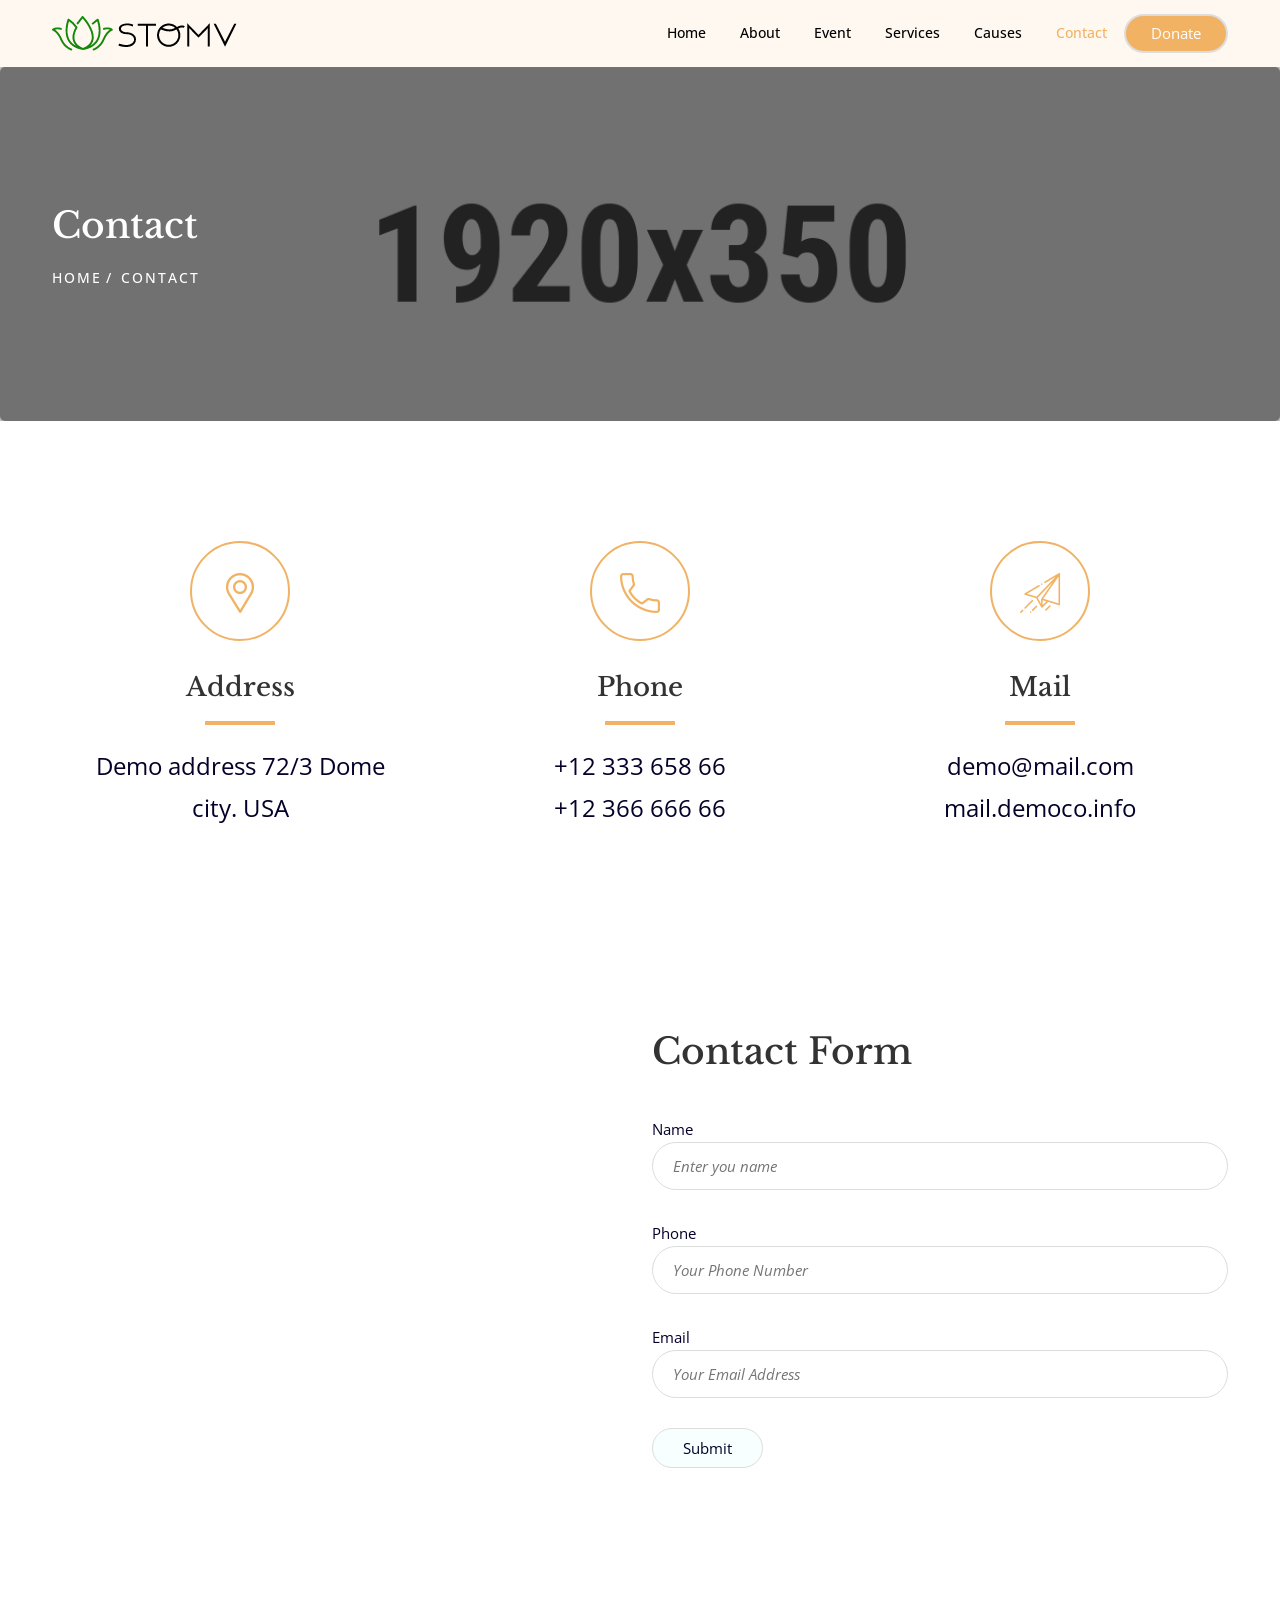
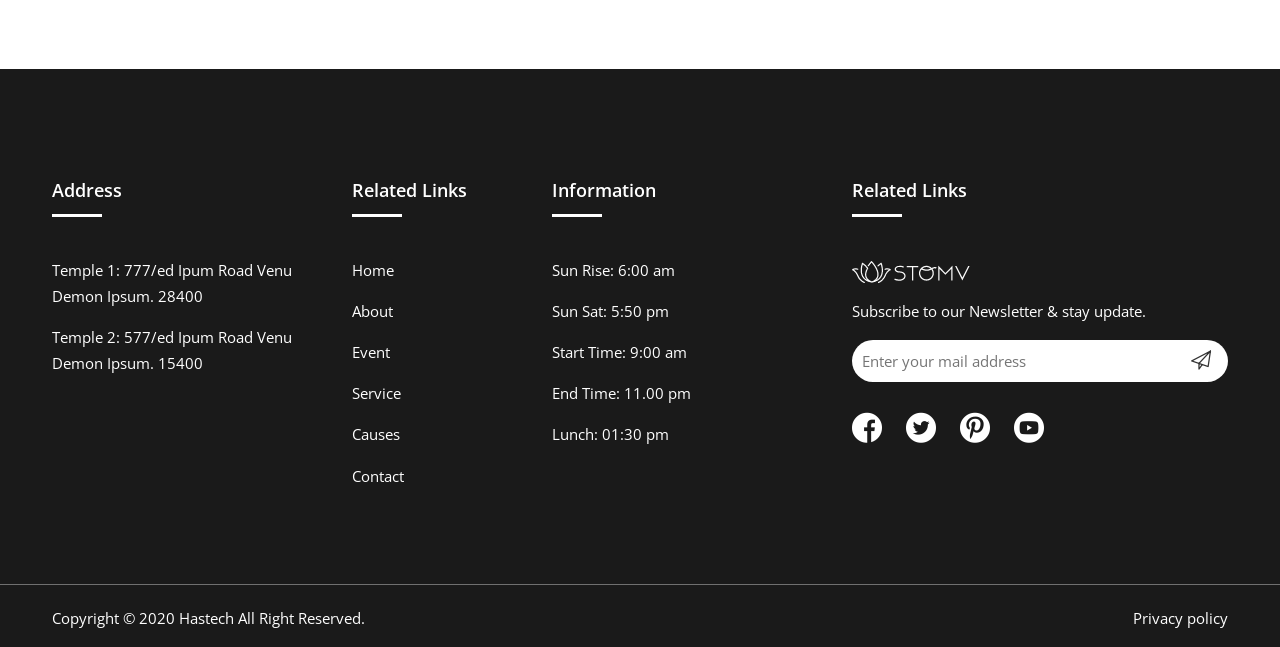
==== stomve/contact-us.html @ 5b5cb49c "Initial Commit" ====
<!DOCTYPE html>
<html class="no-js" lang="zxx">

<head>
    <meta charset="utf-8">
    <meta http-equiv="X-UA-Compatible" content="IE=edge">
    <title>Stomv - Religious Temple HTML Template</title>
    <meta name="description" content="">
    <meta name="viewport" content="width=device-width, initial-scale=1">
    <!-- Favicon -->
    <link rel="icon" href="assets/images/favicon.ico">

    <!-- CSS
    ============================================ -->
    <!-- Vendor & Plugins CSS (Please remove the comment from below vendor.min.css & plugins.min.css for better website load performance and remove css files from avobe) -->

    <link rel="stylesheet" href="assets/css/vendor/vendor.min.css">
    <link rel="stylesheet" href="assets/css/plugins/plugins.min.css">

    <!-- Main Style CSS -->
    <link rel="stylesheet" href="assets/css/style.min.css">

</head>

<body>





    <!--====================  header area ====================-->
    <div class="header-area header-area--default">


        <!-- Header Bottom Wrap Start -->
        <header class="header-area header-sticky">
            <div class="container">
                <div class="row">
                    <div class="col-lg-12 d-flex align-items-center">
                        <div class="header__logo">
                            <div class="logo">
                                <a href="index.html"><img src="assets/images/logo/logo.png" alt=""></a>
                            </div>
                        </div>
                        <div class="header-right">
                            <div class="header__navigation menu-style-three d-none d-lg-block">
                                <nav class="navigation-menu">
                                    <ul>
                                        <li class="has-children has-children--multilevel-submenu active">
                                            <a href="#"><span>Home</span></a>
                                            <ul class="submenu">
                                                <li class="active"><a href="index.html"><span>Home One</span></a></li>
                                                <li><a href="index-2.html"><span>Home Two</span></a></li>
                                                <li><a href="index-3.html"><span>Home Three</span></a></li>
                                                <li><a href="index-4.html"><span>Home Four</span></a></li>
                                            </ul>
                                        </li>
                                        <li class="has-children">
                                            <a href="about-us.html"><span>About</span></a>
                                        </li>
                                        <li class="has-children">
                                            <a href="events.html"><span>Event</span></a>
                                        </li>
                                        <li class="has-children has-children--multilevel-submenu">
                                            <a href="service.html"><span>Services</span></a>
                                            <!-- <ul class="submenu">
                                                <li><a href="it-services.html"><span>IT Services</span></a></li>
                                            </ul> -->
                                        </li>
                                        <li class="has-children has-children--multilevel-submenu">
                                            <a href="donation.html"><span>Causes</span></a>
                                            <ul class="submenu">
                                                <li><a href="causes.html"><span>Causes</span></a></li>
                                                <li><a href="gallery.html"><span>Gallery</span></a></li>
                                                <li><a href="mission-and-vision.html"><span>Mission & Vision</span></a></li>
                                                <li><a href="causes-details.html"><span>Causes Details</span></a></li>
                                                <li><a href="events-details.html"><span>Events Details</span></a></li>
                                            </ul>
                                        </li>
                                        <li class="has-children">
                                            <a href="contact-us.html"><span>Contact</span></a>
                                        </li>

                                    </ul>
                                </nav>

                            </div>

                            <div class="header-btn text-end d-none d-sm-block ml-lg-4">
                                <a class="btn-circle btn-default btn" href="#">Donate</a>
                            </div>

                            <!-- mobile menu -->
                            <div class="mobile-navigation-icon d-block d-lg-none" id="mobile-menu-trigger">
                                <i></i>
                            </div>
                        </div>
                    </div>
                </div>
            </div>
        </header>
        <!-- Header Bottom Wrap End -->

    </div>
    <!--====================  End of header area  ====================-->






    <!-- breadcrumb-area start -->
    <div class="breadcrumb-area--bg-two bg-overlay-black-4">
        <div class="container">
            <div class="row">
                <div class="col-lg-12 position-relative">
                    <h3 class="breadcrumb-title text-white">Contact</h3>
                    <!-- breadcrumb-list start -->
                    <ul class="breadcrumb-list">
                        <li class="breadcrumb-item"><a href="index.html">Home</a></li>
                        <li class="breadcrumb-item active">Contact</li>
                    </ul>
                    <!-- breadcrumb-list end -->
                </div>
            </div>
        </div>
    </div>
    <!-- breadcrumb-area end -->








    <div class="site-wrapper-reveal">

        <div class="contact-page-wrapper section-space--pt_120">
            <div class="container">
                <div class="row">
                    <div class="col-lg-4">
                        <div class="single-contact-info">
                            <div class="contact-icon">
                                <i class="flaticon-placeholder"></i>
                            </div>
                            <div class="contact-info">
                                <h4>Address</h4>
                                <p>Demo address 72/3 Dome <br>
                                city. USA</p>
                            </div>
                        </div>
                    </div>
                    <div class="col-lg-4">
                        <div class="single-contact-info">
                            <div class="contact-icon">
                                <i class="flaticon-call"></i>
                            </div>
                            <div class="contact-info">
                                <h4>Phone</h4>
                                <p><a href="tel:01234567">+12 333 658 66 </a><br>
                                    <a href="tel:01234567">+12 366 666 66</a></p>
                            </div>
                        </div>
                    </div>
                    <div class="col-lg-4">
                        <div class="single-contact-info">
                            <div class="contact-icon">
                                <i class="flaticon-paper-plane-1"></i>
                            </div>
                            <div class="contact-info">
                                <h4>Mail</h4>
                                <p><a href="#">demo@mail.com</a>
                                    <br> <a href="#"> mail.democo.info</a></p>
                            </div>
                        </div>
                    </div>
                </div>
            </div>


            <div class="contact-form-area section-space--ptb_120">
                <div class="container">
                    <div class="row align-items-center">
                        <div class="col-lg-6">
                            <div id="googleMap-1" class="embed-responsive-item googleMap-1">
                                <iframe src="https://www.google.com/maps/embed?pb=!1m18!1m12!1m3!1d3151.838709675939!2d144.95320007668528!3d-37.817246734238516!2m3!1f0!2f0!3f0!3m2!1i1024!2i768!4f13.1!3m3!1m2!1s0x6ad65d4dd5a05d97%3A0x3e64f855a564844d!2s121%20King%20St%2C%20Melbourne%20VIC%203000%2C%20Australia!5e0!3m2!1sen!2sus!4v1670477011653!5m2!1sen!2sus" style="border:0;width:100%;height:100%;" allowfullscreen="" loading="lazy"></iframe>
                            </div>
                        </div>
                        <div class="col-lg-6">
                            <div class="contact-form-wrap ml-lg-5">
                                <h3 class="title mb-40">Contact Form</h3>
                                <form id="contact-form" action="https://hasthemes.com/file/mail.php" method="post">
                                    <div class="contact-form__one">
                                        <div class="contact-input">
                                            <label for="Name">Name</label>
                                            <div class="contact-inner">
                                                <input name="con_name" type="text" placeholder="Enter you name">
                                            </div>
                                        </div>

                                        <div class="contact-input">
                                            <label for="Phone">Phone</label>
                                            <div class="contact-inner">
                                                <input name="con_phone" type="text" placeholder="Your Phone Number">
                                            </div>
                                        </div>

                                        <div class="contact-input">
                                            <label for="Email">Email</label>
                                            <div class="contact-inner">
                                                <input name="con_email" type="email" placeholder="Your Email Address ">
                                            </div>
                                        </div>
                                        <div class="submit-input">
                                            <button class="submit-btn" type="submit">Submit</button>
                                            <p class="form-messege"></p>
                                        </div>
                                    </div>
                                </form>
                            </div>
                        </div>
                    </div>
                </div>
            </div>
        </div>


    </div>



    <!--========== Footer Area Start ==========-->
    <footer class="footer-area bg-footer">
        <div class="footer-top section-space--ptb_80 section-pb text-white">
            <div class="container">
                <div class="row">
                    <div class="col-lg-3 col-md-6">
                        <div class="widget-footer mt-30">
                            <div class="footer-title">
                                <h6>Address</h6>
                            </div>
                            <div class="footer-contents">
                                <ul>
                                    <li><span>Temple 1: </span> 777/ed Ipum Road Venu
                                        Demon Ipsum. 28400</li>
                                    <li><span>Temple 2: </span> 577/ed Ipum Road Venu
                                        Demon Ipsum. 15400</li>
                                </ul>
                            </div>
                        </div>
                    </div>
                    <div class="col-lg-2 col-md-6">
                        <div class="widget-footer mt-30">
                            <div class="footer-title">
                                <h6>Related Links</h6>
                            </div>
                            <div class="footer-contents">
                                <ul>
                                    <li><a href="index.html">Home</a></li>
                                    <li><a href="about-us.html">About</a></li>
                                    <li><a href="events.html">Event</a></li>
                                    <li><a href="service.html">Service</a></li>
                                    <li><a href="causes.html">Causes</a></li>
                                    <li><a href="contact-us.html">Contact</a></li>
                                </ul>
                            </div>
                        </div>
                    </div>
                    <div class="col-lg-3 col-md-6">
                        <div class="widget-footer mt-30">
                            <div class="footer-title">
                                <h6>Information</h6>
                            </div>
                            <div class="footer-contents">
                                <ul>
                                    <li>Sun Rise: 6:00 am</li>
                                    <li>Sun Sat: 5:50 pm</li>
                                    <li>Start Time: 9:00 am</li>
                                    <li>End Time: 11.00 pm</li>
                                    <li>Lunch: 01:30 pm</li>
                                </ul>
                            </div>
                        </div>
                    </div>
                    <div class="col-lg-4 col-md-6">
                        <div class="widget-footer mt-30">
                            <div class="footer-title">
                                <h6>Related Links</h6>
                            </div>
                            <div class="footer-logo mb-15">
                                <a href="index.html"><img src="assets/images/logo/footer-logo.png" alt=""></a>
                            </div>
                            <div class="footer-contents">
                                <p> Subscribe to our Newsletter & stay update. </p>
                                <div class="newsletter-box">
                                    <input type="text" placeholder="Enter your mail address">
                                    <button><i class="flaticon-paper-plane"></i></button>
                                </div>

                                <ul class="footer-social-share mt-20">
                                    <li><a href="#"><i class="flaticon-facebook"></i></a></li>
                                    <li><a href="#"><i class="flaticon-twitter"></i></a></li>
                                    <li><a href="#"><i class="flaticon-pinterest-social-logo"></i></a></li>
                                    <li><a href="#"><i class="flaticon-youtube"></i></a></li>
                                </ul>

                            </div>
                        </div>
                    </div>
                </div>
            </div>
        </div>
        <div class="footer-bottom-area">
            <div class="container">
                <div class="row">
                    <div class="col-lg-12">
                        <div class="copy-right-box">
                            <p class="text-white">Copyright &copy; 2020 Hastech <a href="https://hasthemes.com/" target="_blank">All Right Reserved</a>.</p>
                            <p class=" text-white"><a href="#">Privacy policy</a></p>
                        </div>
                    </div>
                </div>
            </div>
        </div>
    </footer>
    <!--==========// Footer Area End ==========-->





    <!--====================  scroll top ====================-->
    <a href="#" class="scroll-top" id="scroll-top">
        <i class="arrow-top flaticon-up-arrow"></i>
        <i class="arrow-bottom flaticon-up-arrow"></i>
    </a>
    <!--====================  End of scroll top  ====================-->

    <!--====================  mobile menu overlay ====================-->
    <div class="mobile-menu-overlay" id="mobile-menu-overlay">
        <div class="mobile-menu-overlay__inner">
            <div class="mobile-menu-overlay__header">
                <div class="container-fluid">
                    <div class="row align-items-center">
                        <div class="col-md-6 col-8">
                            <!-- logo -->
                            <div class="logo">
                                <a href="index.html">
                                    <img src="assets/images/logo/logo.png" class="img-fluid" alt="">
                                </a>
                            </div>
                        </div>
                        <div class="col-md-6 col-4">
                            <!-- mobile menu content -->
                            <div class="mobile-menu-content text-end">
                                <span class="mobile-navigation-close-icon" id="mobile-menu-close-trigger"></span>
                            </div>
                        </div>
                    </div>
                </div>
            </div>
            <div class="mobile-menu-overlay__body">
                <nav class="offcanvas-navigation">
                    <ul>
                        <li class="has-children">
                            <a href="index.html">Home</a>
                            <ul class="sub-menu">
                                <li><a href="index.html"><span>Home 1</span></a></li>
                                <li><a href="index-2.html"><span>Home 2</span></a></li>
                                <li><a href="index-3.html"><span>Home 3</span></a></li>
                                <li><a href="index-4.html"><span>Home 4</span></a></li>
                            </ul>
                        </li>
                        <li class="has-children">
                            <a href="about-us.html">about</a>
                        </li>
                        <li class="has-children">
                            <a href="events.html">Evnets</a>
                        </li>
                        <li class="has-children">
                            <a href="service.html">Services</a>
                        </li>
                        <li class="has-children">
                            <a href="causes.html">Causes</a>
                        </li>
                        <li class="has-children">
                            <a href="javascript:void(0)">Pages</a>
                            <ul class="sub-menu">
                                <li><a href="gallery.html"><span>Gallery</span></a></li>
                                <li><a href="mission-and-vision.html"><span>Mission & Vision</span></a></li>
                                <li><a href="causes-details.html"><span>Causes Details</span></a></li>
                                <li><a href="events-details.html"><span>Events Details</span></a></li>
                            </ul>
                        </li>
                        <li class="has-children">
                            <a href="contact-us.html">Contact</a>
                        </li>
                    </ul>
                </nav>
            </div>
        </div>
    </div>
    <!--====================  End of mobile menu overlay  ====================-->





    <!-- JS
    ============================================ -->

    <!-- Modernizer JS -->
    <script src="assets/js/vendor/modernizr-2.8.3.min.js"></script>

    <!-- jquery JS -->
    <script src="assets/js/vendor/jquery-3.5.1.min.js"></script>
    <script src="assets/js/vendor/jquery-migrate-3.3.0.min.js"></script>

    <!-- Bootstrap JS -->
    <script src="assets/js/vendor/bootstrap.min.js"></script>


    <!-- Plugins JS (Please remove the comment from below plugins.min.js for better website load performance and remove plugin js files from avobe) -->


    <script src="assets/js/plugins/plugins.min.js"></script>


    <!-- Main JS -->
    <script src="assets/js/main.js"></script>

</body>

</html>
---- stomve/assets/css/style.min.css ----
@import"https://fonts.googleapis.com/css?family=Libre+Baskerville:400,700|Open+Sans:300,400,600,700,800|Playfair+Display:400,500,600,700,800,900&display=swap";*,*::after,*::before{-webkit-box-sizing:border-box;box-sizing:border-box}html,body{height:100%}body{line-height:1.74;font-size:15px;font-style:normal;font-weight:400;visibility:visible;font-family:"Open Sans",sans-serif;color:#04002a;position:relative;background-color:#fff}.no-overflow{overflow:hidden}h1,h2,h3,h4,h5,h6{color:#333;margin-top:0;margin-bottom:0;line-height:1.3;font-family:"Libre Baskerville",serif}h1{font-size:60px}@media only screen and (min-width: 992px)and (max-width: 1199px){h1{font-size:46px}}@media only screen and (min-width: 768px)and (max-width: 991px){h1{font-size:40px}}@media only screen and (max-width: 767px){h1{font-size:34px}}h2{font-size:45px}@media only screen and (min-width: 992px)and (max-width: 1199px){h2{font-size:36px}}@media only screen and (min-width: 768px)and (max-width: 991px){h2{font-size:36px}}@media only screen and (max-width: 767px){h2{font-size:30px}}h3{font-size:36px}@media only screen and (min-width: 992px)and (max-width: 1199px){h3{font-size:30px}}@media only screen and (min-width: 768px)and (max-width: 991px){h3{font-size:28px}}@media only screen and (max-width: 767px){h3{font-size:25px}}h4{font-size:26px}@media only screen and (min-width: 992px)and (max-width: 1199px){h4{font-size:24px}}@media only screen and (min-width: 768px)and (max-width: 991px){h4{font-size:22px}}@media only screen and (max-width: 767px){h4{font-size:22px}}h5{font-size:22px}@media only screen and (max-width: 767px){h5{font-size:20px}}h6{font-size:18px}p:last-child{margin-bottom:0}a,button{color:inherit;display:inline-block;line-height:inherit;text-decoration:none;cursor:pointer}a,button,img,input,span{-webkit-transition:all .4s cubic-bezier(0.645, 0.045, 0.355, 1);-o-transition:all .4s cubic-bezier(0.645, 0.045, 0.355, 1);transition:all .4s cubic-bezier(0.645, 0.045, 0.355, 1)}*:focus{outline:none !important}a:focus{color:inherit;outline:none;text-decoration:none}.btn.focus,.btn:focus{outline:none;-webkit-box-shadow:none;box-shadow:none}a:hover{text-decoration:none;color:#f2b263}button,input[type=submit]{cursor:pointer}ul{list-style:outside none none;margin:0;padding:0}.mark,mark{padding:0 0;background-color:rgba(0,0,0,0)}.font-weight--bold{font-weight:800}.font-weight--reguler{font-weight:500}.font-weight--normal{font-weight:400}.font-weight--light{font-weight:300}.text-color-primary{color:#f2b263}.text-color-secondary{color:#d2a98e}.text-black{color:#333 !important}.bg-white{background:#fff}.bg-gray{background:#f8f8f8}.bg-gray-2{background:#f6fafe}.bg-gray-3{background:#f6f2ed}.bg-theme-default{background:#f2b263}.theme-bg-secondary{background:#d2a98e}.sub-heading{color:#6d70a6}.black-bg{background:#000}.border-radius-5{border-radius:5px}.text-green{color:#d2a98e}.bg-gradient{background:-webkit-linear-gradient(top, #FFF 0, #F5F5F5 100%)}.text-black{color:#333}.box-shadow-top{-webkit-box-shadow:0 10px 15px rgba(0,0,0,.05);box-shadow:0 10px 15px rgba(0,0,0,.05)}.border{border:1px solid #ededed !important}.border-top{border-top:1px solid #ededed !important}.border-right{border-right:1px solid #ededed !important}.border-bottom{border-bottom:1px solid #ededed !important}.border-left{border-left:1px solid #ededed !important}.border-top-dash{border-top:1px dashed #ddd !important}.border-bottom-dash{border-bottom:1px dashed #ddd !important}.border-top-thick{border-top:2px solid #ededed !important}.border-bottom-thick{border-bottom:2px solid #ededed !important}.border-top-drak{border-top:1px solid rgba(255,255,255,.2) !important}.border-bottom-drak{border-bottom:1px solid rgba(255,255,255,.2) !important}select{padding:3px 20px;height:56px;max-width:100%;width:100%;outline:none;border:1px solid #f8f8f8;border-radius:5px;background:#f8f8f8 url("../images/icons/selector-icon.png") no-repeat center right 20px;background-color:#f8f8f8;-moz-appearance:none;-webkit-appearance:none}select:focus{background:#f8f8f8 url("../images/icons/selector-icon.png") no-repeat center right 20px !important}.fixed-bg{background-size:cover;background-repeat:no-repeat;background-attachment:fixed}.section-title mark{color:#38cb89;padding:0em;background-color:rgba(0,0,0,0)}.section-sub-title{color:#ababab;font-size:14px;letter-spacing:3px;text-transform:uppercase;line-height:1.43;margin-top:-5px}.section-under-heading{font-size:18px;font-weight:500;line-height:1.4;color:#333}.section-under-heading a{color:#f2b263;border-bottom:1px solid #ccc;position:relative}.section-under-heading a::before{content:"";width:0;height:1px;bottom:-1px;position:absolute;left:auto;right:0;z-index:1;-webkit-transition:width .6s cubic-bezier(0.25, 0.8, 0.25, 1) 0s;-o-transition:width .6s cubic-bezier(0.25, 0.8, 0.25, 1) 0s;transition:width .6s cubic-bezier(0.25, 0.8, 0.25, 1) 0s;background:currentColor}.section-under-heading a:hover::before{width:100%;left:0;right:auto}.img-width{width:100%}.title-dec-text{text-align:center;max-width:760px;margin:auto}::-moz-selection{color:#fff;background-color:#f2b263}::selection{color:#fff;background-color:#f2b263}form input:focus::-webkit-input-placeholder{color:rgba(0,0,0,0)}form input:focus::-moz-placeholder{color:rgba(0,0,0,0)}form input:focus:-ms-input-placeholder{color:rgba(0,0,0,0)}form input::-webkit-input-placeholder,form textarea::-webkit-input-placeholder{-webkit-transition:all .4s cubic-bezier(0.645, 0.045, 0.355, 1);transition:all .4s cubic-bezier(0.645, 0.045, 0.355, 1)}form input::-moz-placeholder,form textarea::-moz-placeholder{-moz-transition:all .4s cubic-bezier(0.645, 0.045, 0.355, 1);transition:all .4s cubic-bezier(0.645, 0.045, 0.355, 1)}form input:-ms-input-placeholder,form textarea:-ms-input-placeholder{-ms-transition:all .4s cubic-bezier(0.645, 0.045, 0.355, 1);transition:all .4s cubic-bezier(0.645, 0.045, 0.355, 1)}form input::-ms-input-placeholder,form textarea::-ms-input-placeholder{-ms-transition:all .4s cubic-bezier(0.645, 0.045, 0.355, 1);transition:all .4s cubic-bezier(0.645, 0.045, 0.355, 1)}form input::-webkit-input-placeholder, form textarea::-webkit-input-placeholder{-webkit-transition:all .4s cubic-bezier(0.645, 0.045, 0.355, 1);-o-transition:all .4s cubic-bezier(0.645, 0.045, 0.355, 1);transition:all .4s cubic-bezier(0.645, 0.045, 0.355, 1)}form input::-moz-placeholder, form textarea::-moz-placeholder{-webkit-transition:all .4s cubic-bezier(0.645, 0.045, 0.355, 1);-o-transition:all .4s cubic-bezier(0.645, 0.045, 0.355, 1);-moz-transition:all .4s cubic-bezier(0.645, 0.045, 0.355, 1);transition:all .4s cubic-bezier(0.645, 0.045, 0.355, 1)}form input:-ms-input-placeholder, form textarea:-ms-input-placeholder{-webkit-transition:all .4s cubic-bezier(0.645, 0.045, 0.355, 1);-o-transition:all .4s cubic-bezier(0.645, 0.045, 0.355, 1);-ms-transition:all .4s cubic-bezier(0.645, 0.045, 0.355, 1);transition:all .4s cubic-bezier(0.645, 0.045, 0.355, 1)}form input::-ms-input-placeholder, form textarea::-ms-input-placeholder{-webkit-transition:all .4s cubic-bezier(0.645, 0.045, 0.355, 1);-o-transition:all .4s cubic-bezier(0.645, 0.045, 0.355, 1);-ms-transition:all .4s cubic-bezier(0.645, 0.045, 0.355, 1);transition:all .4s cubic-bezier(0.645, 0.045, 0.355, 1)}form input::placeholder,form textarea::placeholder{-webkit-transition:all .4s cubic-bezier(0.645, 0.045, 0.355, 1);-o-transition:all .4s cubic-bezier(0.645, 0.045, 0.355, 1);transition:all .4s cubic-bezier(0.645, 0.045, 0.355, 1)}input[type=text]:focus,input[type=email]:focus,input[type=url]:focus,input[type=password]:focus,input[type=search]:focus,input[type=number]:focus,input[type=tel]:focus,input[type=range]:focus,input[type=date]:focus,input[type=month]:focus,input[type=week]:focus,input[type=time]:focus,input[type=datetime]:focus,input[type=datetime-local]:focus,input[type=color]:focus,textarea:focus,select:focus,select:focus,textarea:focus{color:#f2b263;border-color:#f2b263}input[type=checkbox]{position:relative;background:0 0;border-width:0;-webkit-box-shadow:none;box-shadow:none;margin:0 10px 0 3px;cursor:pointer}.swiper-pagination{position:static;display:block;line-height:1}.swiper-pagination--vertical{position:absolute;top:50%;-webkit-transform:translateY(-50%);-ms-transform:translateY(-50%);transform:translateY(-50%);right:50px;bottom:auto;left:auto}.swiper-pagination--vertical .swiper-pagination-bullet{display:block;margin-bottom:10px;line-height:1;margin-right:0}.swiper-pagination--vertical .swiper-pagination-bullet:last-child{margin-bottom:0}.swiper-pagination .swiper-pagination-bullet{width:10px;height:10px;border:0;border-radius:0;background:rgba(0,0,0,0);opacity:1;position:relative;outline:none;margin-right:20px}.swiper-pagination .swiper-pagination-bullet:last-child{margin-right:0}.swiper-pagination .swiper-pagination-bullet:before{content:"";position:absolute;top:50%;left:50%;-webkit-transform:translate(-50%, -50%);-ms-transform:translate(-50%, -50%);transform:translate(-50%, -50%);border-radius:100%;width:8px;height:8px;background:#d8d8d8;z-index:1;-webkit-transition:all .4s cubic-bezier(0.645, 0.045, 0.355, 1);-o-transition:all .4s cubic-bezier(0.645, 0.045, 0.355, 1);transition:all .4s cubic-bezier(0.645, 0.045, 0.355, 1)}.swiper-pagination .swiper-pagination-bullet:hover:before{width:12px;height:12px;opacity:1;background:#f2b263}.swiper-pagination .swiper-pagination-bullet-active:before{width:12px;height:12px;opacity:1;background:#f2b263}.site-wrapper-reveal{background-color:#fff}.swiper-pagination.swiper-pagination-white .swiper-pagination-bullet{margin:8px}.swiper-pagination.swiper-pagination-white .swiper-pagination-bullet:hover:before{width:12px;height:12px;opacity:1;background:#fff}.swiper-pagination.swiper-pagination-white .swiper-pagination-bullet-active::before{opacity:1;background:#fff;width:16px;height:16px;-webkit-box-shadow:0 0 9px #ededed;box-shadow:0 0 9px #ededed}.swiper-nav-button{-webkit-transition:all .3s cubic-bezier(0.645, 0.045, 0.355, 1),visibility .1s linear 2s,opacity .1s linear 2s;-o-transition:all .3s cubic-bezier(0.645, 0.045, 0.355, 1),visibility .1s linear 2s,opacity .1s linear 2s;transition:all .3s cubic-bezier(0.645, 0.045, 0.355, 1),visibility .1s linear 2s,opacity .1s linear 2s;background-image:none;text-align:center;-webkit-user-select:none;-moz-user-select:none;-ms-user-select:none;user-select:none;outline:none;width:48px;height:48px;font-size:24px;color:#6d70a6;border:0;border-radius:50%;-webkit-box-shadow:0 0 5px rgba(0,0,0,.01);box-shadow:0 0 5px rgba(0,0,0,.01);opacity:0;visibility:hidden;-webkit-transform:translate(0, -50%);-ms-transform:translate(0, -50%);transform:translate(0, -50%);margin:0;top:50%}.swiper-nav-button::before{content:"";position:absolute;top:0;left:0;bottom:0;right:0;border-radius:inherit;color:#fff;background:#fff}.swiper-nav-button:hover{color:#fff}.swiper-nav-button:hover::before{color:#fff;background:#f2b263}.swiper-container{-webkit-transition:all .3s cubic-bezier(0.645, 0.045, 0.355, 1);-o-transition:all .3s cubic-bezier(0.645, 0.045, 0.355, 1);transition:all .3s cubic-bezier(0.645, 0.045, 0.355, 1)}.swiper-container:hover .swiper-nav-button{opacity:1;visibility:visible}.swiper-nav-button i{position:absolute;top:50%;left:50%;-webkit-transform:translate(-50%, -50%);-ms-transform:translate(-50%, -50%);transform:translate(-50%, -50%)}.swiper-nav-button i::before{-moz-osx-font-smoothing:grayscale;-webkit-font-smoothing:antialiased;display:inline-block;font-style:normal;font-variant:normal;text-rendering:auto;line-height:1;font-weight:300;content:""}.swiper-nav-prev i::before{content:""}.swiper-button-next i::before{content:""}.swiper-wrapper{-webkit-transition-timing-function:linear !important;-o-transition-timing-function:linear !important;transition-timing-function:linear !important}.single-element-wrap ul li{margin-bottom:15px}.single-element-wrap ul li:last-child{margin-bottom:0}.breadcrumb-area{background-repeat:no-repeat;background-position:center center;border-bottom-width:0px;padding-top:136px;padding-bottom:131px;background-size:cover;background-image:url(../images/bg/breadcrumb-01.png)}@media only screen and (max-width: 767px),only screen and (min-width: 768px)and (max-width: 991px),only screen and (min-width: 992px)and (max-width: 1199px){.breadcrumb-area{padding-top:80px;padding-bottom:80px}}.breadcrumb-area--bg-two{background-image:url(../images/bg/breadcrumb-03.png)}.bg-overlay-black-4{position:relative}.bg-overlay-black-4::before{position:absolute;left:0;top:0;height:100%;width:100%;background:rgba(0,0,0,.4);content:"";border-radius:5px}.breadcrumb-item+.breadcrumb-item::before{display:inline-block;padding-right:.5rem;color:#fff;content:"/"}.breadcrumb-list{margin-top:15px}.breadcrumb-list li{display:inline-block;font-size:14px;font-weight:500;letter-spacing:2px;line-height:1.58;text-transform:uppercase;color:#fff}.breadcrumb-list li a{position:relative}.breadcrumb-list li a::after{content:"";width:0;height:1px;bottom:0;position:absolute;left:auto;right:0;z-index:-1;-webkit-transition:width .6s cubic-bezier(0.25, 0.8, 0.25, 1) 0s;-o-transition:width .6s cubic-bezier(0.25, 0.8, 0.25, 1) 0s;transition:width .6s cubic-bezier(0.25, 0.8, 0.25, 1) 0s;background:currentColor}.breadcrumb-list li a:hover::after{width:100%;left:0;right:auto;z-index:0}.breadcrumb-list li.active{color:#fff}.breadcrumb-area--bg-two{background-repeat:no-repeat;background-position:center center;border-bottom-width:0px;padding-top:136px;padding-bottom:131px;background-size:cover}@media only screen and (max-width: 767px),only screen and (min-width: 768px)and (max-width: 991px),only screen and (min-width: 992px)and (max-width: 1199px){.breadcrumb-area--bg-two{padding-top:80px;padding-bottom:80px;background-image:url(../images/bg/breadcrumb-03.png)}}.breadcrumb-area-mission{background-repeat:no-repeat;background-position:center center;border-bottom-width:0px;padding-top:450px;padding-bottom:60px;background-size:cover;background-image:url(../images/bg/breadcrumb-02.png)}@media only screen and (max-width: 767px),only screen and (min-width: 768px)and (max-width: 991px),only screen and (min-width: 992px)and (max-width: 1199px){.breadcrumb-area-mission{padding-top:80px;padding-bottom:80px}}.page-pagination li{display:inline-block}.page-pagination li a{font-weight:500;padding:0 10px;display:block;text-align:center;line-height:41px;min-width:41px;height:41px;text-transform:uppercase;color:#ababab;letter-spacing:2px;border-radius:5px}.page-pagination li a.current{background:#f6f5f9;color:#f2b263}.page-pagination li a:hover{color:#f2b263}.preloader-active{position:fixed;top:0;left:0;overflow:hidden;height:100vh;width:100vw;z-index:99999}.preloader-active .preloader-area-wrap{background-color:#fff;position:absolute;left:0;display:block;top:0;height:100%;width:100%;z-index:999999}.preloader-active .preloader-area-wrap .spinner div{background-color:#f2b263;border-radius:50%;width:20px;height:20px;margin-right:15px;-webkit-animation:sk-bouncedelay 1.4s infinite ease-in-out both;animation:sk-bouncedelay 1.4s infinite ease-in-out both}.preloader-active .preloader-area-wrap .spinner div.bounce1{-webkit-animation-delay:-0.32s;animation-delay:-0.32s}.preloader-active .preloader-area-wrap .spinner div.bounce2{-webkit-animation-delay:-0.16s;animation-delay:-0.16s}@-webkit-keyframes sk-bouncedelay{0%,80%,100%{-webkit-transform:scale(0);transform:scale(0)}40%{-webkit-transform:scale(1);transform:scale(1)}}@keyframes sk-bouncedelay{0%,80%,100%{-webkit-transform:scale(0);transform:scale(0)}40%{-webkit-transform:scale(1);transform:scale(1)}}.preloader-area-wrap{display:none}.open_tm_preloader{position:fixed;background-color:rgba(0,0,0,0);z-index:9999;height:100%;width:100%;-webkit-transition:.2s all ease;-o-transition:.2s all ease;transition:.2s all ease;-webkit-transition-delay:.5s;-o-transition-delay:.5s;transition-delay:.5s}.open_tm_preloader.loaded{opacity:0;visibility:hidden}.open_tm_preloader.loaded:before,.open_tm_preloader.loaded:after{width:0%}.open_tm_preloader:before,.open_tm_preloader:after{content:"";position:absolute;height:100%;width:50%;background-color:#fff;-webkit-transition:all .5s ease-in-out;-o-transition:all .5s ease-in-out;transition:all .5s ease-in-out}.open_tm_preloader:before{top:0;left:0}.open_tm_preloader:after{bottom:0;right:0}.scroll-top{position:fixed;right:30px;bottom:-60px;z-index:999;-webkit-box-shadow:0 30px 50px rgba(0,0,0,.03);box-shadow:0 30px 50px rgba(0,0,0,.03);display:block;padding:0;width:60px;height:60px;border-radius:50%;text-align:center;font-size:25px;line-height:60px;cursor:pointer;opacity:0;visibility:hidden;background-color:#f2b263;background-size:200% auto;background-position:left center;color:#fff;-webkit-transition:all .5s cubic-bezier(0.645, 0.045, 0.355, 1);-o-transition:all .5s cubic-bezier(0.645, 0.045, 0.355, 1);transition:all .5s cubic-bezier(0.645, 0.045, 0.355, 1);overflow:hidden}@media only screen and (max-width: 479px){.scroll-top{width:50px;height:50px;line-height:50px;font-size:20px}}.scroll-top.show{visibility:visible;opacity:1;bottom:60px}.scroll-top i{position:absolute;top:50%;left:50%;color:#fff;-webkit-transition:all .4s cubic-bezier(0.645, 0.045, 0.355, 1);-o-transition:all .4s cubic-bezier(0.645, 0.045, 0.355, 1);transition:all .4s cubic-bezier(0.645, 0.045, 0.355, 1)}.scroll-top .arrow-top{-webkit-transform:translate(-50%, -50%);-ms-transform:translate(-50%, -50%);transform:translate(-50%, -50%)}.scroll-top .arrow-bottom{-webkit-transform:translate(-50%, 80px);-ms-transform:translate(-50%, 80px);transform:translate(-50%, 80px)}.scroll-top:hover{background-position:right center}.scroll-top:hover .arrow-top{-webkit-transform:translate(-50%, -80px);-ms-transform:translate(-50%, -80px);transform:translate(-50%, -80px)}.scroll-top:hover .arrow-bottom{-webkit-transform:translate(-50%, -50%);-ms-transform:translate(-50%, -50%);transform:translate(-50%, -50%)}.section-title{margin-bottom:30px;padding-bottom:20px;position:relative;display:inline-block}.section-title::after{position:absolute;bottom:0;content:"";height:4px;width:75px;background:#54b5bf}.section-title.center-style::after{left:50%;-webkit-transform:translateX(-50%);-ms-transform:translateX(-50%);transform:translateX(-50%)}.section-title.left-style::after{left:0%;-webkit-transform:translateX(0%);-ms-transform:translateX(0%);transform:translateX(0%)}.section-title-muslim{margin-bottom:30px;position:relative}.section-title-muslim::after{content:url("../images/icons/muslim-title.png")}.section-title--two{margin-bottom:30px;padding-bottom:20px;position:relative;display:inline-block}.section-title--two::after{position:absolute;bottom:0;content:"";height:4px;width:75px;background:#e5e5e5}.section-title--two.center-style::after{left:50%;-webkit-transform:translateX(-50%);-ms-transform:translateX(-50%);transform:translateX(-50%)}.section-title--two.left-style::after{left:0%;-webkit-transform:translateX(0%);-ms-transform:translateX(0%);transform:translateX(0%)}.section-space--ptb_120{padding-top:120px;padding-bottom:120px}@media only screen and (min-width: 768px)and (max-width: 991px){.section-space--ptb_120{padding-top:80px;padding-bottom:80px}}@media only screen and (max-width: 767px){.section-space--ptb_120{padding-top:60px;padding-bottom:60px}}.section-space--pt_120{padding-top:120px}@media only screen and (min-width: 768px)and (max-width: 991px){.section-space--pt_120{padding-top:80px}}@media only screen and (max-width: 767px){.section-space--pt_120{padding-top:60px}}.section-space--pb_120{padding-bottom:120px}@media only screen and (min-width: 768px)and (max-width: 991px){.section-space--pb_120{padding-bottom:80px}}@media only screen and (max-width: 767px){.section-space--pb_120{padding-bottom:60px}}.section-space--ptb_100{padding-top:100px;padding-bottom:100px}@media only screen and (min-width: 768px)and (max-width: 991px){.section-space--ptb_100{padding-top:80px;padding-bottom:80px}}@media only screen and (max-width: 767px){.section-space--ptb_100{padding-top:60px;padding-bottom:60px}}.section-space--pt_100{padding-top:100px}@media only screen and (min-width: 768px)and (max-width: 991px){.section-space--pt_100{padding-top:80px}}@media only screen and (max-width: 767px){.section-space--pt_100{padding-top:60px}}.section-space--pb_100{padding-bottom:100px}@media only screen and (min-width: 768px)and (max-width: 991px){.section-space--pb_100{padding-bottom:80px}}@media only screen and (max-width: 767px){.section-space--pb_100{padding-bottom:60px}}.section-space--ptb_90{padding-top:90px;padding-bottom:90px}@media only screen and (min-width: 768px)and (max-width: 991px){.section-space--ptb_90{padding-top:60px;padding-bottom:60px}}@media only screen and (max-width: 767px){.section-space--ptb_90{padding-top:40px;padding-bottom:40px}}.section-space--pt_90{padding-top:90px}@media only screen and (min-width: 768px)and (max-width: 991px){.section-space--pt_90{padding-top:60px}}@media only screen and (max-width: 767px){.section-space--pt_90{padding-top:40px}}.section-space--pb_90{padding-bottom:90px}@media only screen and (min-width: 768px)and (max-width: 991px){.section-space--pb_90{padding-bottom:60px}}@media only screen and (max-width: 767px){.section-space--pb_90{padding-bottom:40px}}.section-space--ptb_80{padding-top:80px;padding-bottom:80px}@media only screen and (min-width: 768px)and (max-width: 991px){.section-space--ptb_80{padding-top:60px;padding-bottom:60px}}@media only screen and (max-width: 767px){.section-space--ptb_80{padding-top:40px;padding-bottom:40px}}.section-space--pt_80{padding-top:80px}@media only screen and (min-width: 768px)and (max-width: 991px){.section-space--pt_80{padding-top:60px}}@media only screen and (max-width: 767px){.section-space--pt_80{padding-top:40px}}.section-space--pb_80{padding-bottom:90px}@media only screen and (min-width: 768px)and (max-width: 991px){.section-space--pb_80{padding-bottom:60px}}@media only screen and (max-width: 767px){.section-space--pb_80{padding-bottom:40px}}.section-space--ptb_70{padding-top:70px;padding-bottom:70px}@media only screen and (min-width: 768px)and (max-width: 991px){.section-space--ptb_70{padding-top:40px;padding-bottom:40px}}@media only screen and (max-width: 767px){.section-space--ptb_70{padding-top:30px;padding-bottom:30px}}.section-space--pt_70{padding-top:70px}@media only screen and (min-width: 768px)and (max-width: 991px){.section-space--pt_70{padding-top:40px}}@media only screen and (max-width: 767px){.section-space--pt_70{padding-top:30px}}.section-space--pb_70{padding-bottom:70px}@media only screen and (min-width: 768px)and (max-width: 991px){.section-space--pb_70{padding-bottom:40px}}@media only screen and (max-width: 767px){.section-space--pb_70{padding-bottom:30px}}.section-space--ptb_60{padding-top:60px;padding-bottom:60px}@media only screen and (min-width: 768px)and (max-width: 991px){.section-space--ptb_60{padding-top:60px;padding-bottom:60px}}@media only screen and (max-width: 767px){.section-space--ptb_60{padding-top:60px;padding-bottom:60px}}.section-space--pt_60{padding-top:60px}@media only screen and (min-width: 768px)and (max-width: 991px){.section-space--pt_60{padding-top:60px}}@media only screen and (max-width: 767px){.section-space--pt_60{padding-top:60px}}.section-space--pb_60{padding-bottom:60px}@media only screen and (min-width: 768px)and (max-width: 991px){.section-space--pb_60{padding-bottom:60px}}@media only screen and (max-width: 767px){.section-space--pb_60{padding-bottom:60px}}.section-space--pt_40{padding-top:40px}@media only screen and (min-width: 768px)and (max-width: 991px){.section-space--pt_40{padding-top:30px}}@media only screen and (max-width: 767px){.section-space--pt_40{padding-top:30px}}.section-space--pb_40{padding-bottom:40px}@media only screen and (min-width: 768px)and (max-width: 991px){.section-space--pb_40{padding-bottom:30px}}@media only screen and (max-width: 767px){.section-space--pb_40{padding-bottom:30px}}.section-space--ptb_30{padding-top:30px;padding-bottom:30px}.section-space--pt_30{padding-top:30px}.section-space--pb_30{padding-bottom:30px}.section-space--mt_15{margin-top:15px}.section-space--mt_20{margin-top:20px}.section-space--mt_30{margin-top:30px}.section-space--mt_40{margin-top:40px}.section-space--mt_50{margin-top:50px}@media only screen and (min-width: 768px)and (max-width: 991px){.section-space--mt_50{margin-top:40px}}@media only screen and (max-width: 767px){.section-space--mt_50{margin-top:30px}}.section-space--mt_60{margin-top:60px}@media only screen and (min-width: 768px)and (max-width: 991px){.section-space--mt_60{margin-top:50px}}@media only screen and (max-width: 767px){.section-space--mt_60{margin-top:30px}}.section-space--mt_70{margin-top:70px}@media only screen and (min-width: 768px)and (max-width: 991px){.section-space--mt_70{margin-top:50px}}@media only screen and (max-width: 767px){.section-space--mt_70{margin-top:30px}}.section-space--mt_80{margin-top:80px}@media only screen and (min-width: 768px)and (max-width: 991px){.section-space--mt_80{margin-top:50px}}@media only screen and (max-width: 767px){.section-space--mt_80{margin-top:30px}}.section-space--mt_100{margin-top:100px}@media only screen and (min-width: 768px)and (max-width: 991px){.section-space--mt_100{margin-top:80px}}@media only screen and (max-width: 767px){.section-space--mt_100{margin-top:60px}}.section-space--mt_120{margin-top:120px}@media only screen and (min-width: 768px)and (max-width: 991px){.section-space--mt_120{margin-top:80px}}@media only screen and (max-width: 767px){.section-space--mt_120{margin-top:60px}}.section-space--mb_15{margin-bottom:15px}.section-space--mb_20{margin-bottom:20px}.section-space--mb_30{margin-bottom:30px}.section-space--mb_40{margin-bottom:40px}@media only screen and (max-width: 767px){.section-space--mb_40{margin-bottom:30px}}.section-space--mb_50{margin-bottom:50px}@media only screen and (min-width: 768px)and (max-width: 991px){.section-space--mb_50{margin-bottom:40px}}@media only screen and (max-width: 767px){.section-space--mb_50{margin-bottom:30px}}.section-space--mb_60{margin-bottom:60px}@media only screen and (min-width: 768px)and (max-width: 991px){.section-space--mb_60{margin-bottom:50px}}@media only screen and (max-width: 767px){.section-space--mb_60{margin-bottom:30px}}.section-space--mb_100{margin-bottom:100px}@media only screen and (min-width: 768px)and (max-width: 991px){.section-space--mb_100{margin-bottom:80px}}@media only screen and (max-width: 767px){.section-space--mb_100{margin-bottom:60px}}.section-space--mb_120{margin-bottom:120px}@media only screen and (min-width: 768px)and (max-width: 991px){.section-space--mb_120{margin-bottom:80px}}@media only screen and (max-width: 767px){.section-space--mb_120{margin-bottom:60px}}.mb-10{margin-bottom:10px}.mb-15{margin-bottom:15px}.mb-20{margin-bottom:20px}.mb-25{margin-bottom:25px}.mb-30{margin-bottom:30px}.mb-40{margin-bottom:40px}.mt-10{margin-top:10px}.mt-15{margin-top:15px}.mt-20{margin-top:20px}.mt-25{margin-top:25px}.mt-30{margin-top:30px}.mt-40{margin-top:40px}@media only screen and (max-width: 767px){.small-mt__0{margin-top:0px}.small-mt__10{margin-top:10px}.small-mt__20{margin-top:20px}.small-mt__30{margin-top:30px}.small-mt__40{margin-top:40px}.small-mt__50{margin-top:50px}.small-mt__60{margin-top:60px}.small-mb__30{margin-bottom:30px}.small-mb__40{margin-bottom:40px}.small-mb__50{margin-bottom:50px}.small-mb__60{margin-bottom:60px}}@media only screen and (min-width: 768px)and (max-width: 991px){.tablet-mt__0{margin-top:0px}.tablet-mt__30{margin-top:30px}.tablet-mt__40{margin-top:40px}.tablet-mt__50{margin-top:50px}.tablet-mt__60{margin-top:60px}.tablet-mb__30{margin-bottom:30px}.tablet-mb__40{margin-bottom:40px}.tablet-mb__50{margin-bottom:50px}.tablet-mb__60{margin-bottom:60px}}@media(min-width: 1600px){.container-fluid--cp-150{padding:0 150px !important}}@media(min-width: 1600px)and (max-width: 1664px){.container-fluid--cp-150{padding:0 110px !important}}@media(min-width: 1200px){.container-fluid--cp-150{padding:0 50px}}@media(min-width: 1700px){.container-fluid--cp-140{padding:0 140px !important}}@media(min-width: 1700px)and (max-width: 1663px){.container-fluid--cp-140{padding:0 100px !important}}@media(min-width: 1600px)and (max-width: 1664px){.container-fluid--cp-140{padding:0 30px !important}}@media(min-width: 1200px){.container-fluid--cp-140{padding:0 30px}}@media(min-width: 1600px){.container-fluid--cp-120{padding:0 120px !important}}@media(min-width: 1600px)and (max-width: 1664px){.container-fluid--cp-120{padding:0 110px !important}}@media(min-width: 1200px){.container-fluid--cp-120{padding:0 50px}}@media(min-width: 1600px){.container-fluid--cp-100{padding:0 100px !important}}@media(min-width: 1600px)and (max-width: 1664px){.container-fluid--cp-100{padding:0 80px !important}}@media(min-width: 1200px){.container-fluid--cp-100{padding:0 50px}}@media(min-width: 1600px){.container-fluid--cp-80{padding:0 80px !important}}@media(min-width: 1600px)and (max-width: 1664px){.container-fluid--cp-80{padding:0 30px !important}}@media(min-width: 1200px){.container-fluid--cp-80{padding:0 30px}}.container-fluid--cp-60{padding:0 60px}@media only screen and (max-width: 767px){.container-fluid--cp-60{padding:0 15px}}.container-fluid--cp-30{padding:0 30px}@media only screen and (max-width: 767px){.container-fluid--cp-30{padding:0 15px}}@media(min-width: 1200px){.page-content-double-sidebar .container{max-width:1600px}}@media(max-width: 1919px){.container-fluid--cp-60{padding:0 30px}.container-fluid--cp-80{padding:0 40px}}@media only screen and (max-width: 1919px)and (max-width: 767px){.container-fluid--cp-80{padding:0 30px}}@media only screen and (max-width: 1919px)and (max-width: 575px){.container-fluid--cp-80{padding:0 15px}}@media(min-width: 1200px){.container{max-width:1200px}}.container_fl{padding-left:15px;padding-right:15px}.col-06__left{width:600px;max-width:100%;float:right;padding-left:15px;padding-right:15px}@media only screen and (min-width: 768px)and (max-width: 991px),only screen and (max-width: 767px){.col-06__left{float:none;margin-left:auto;margin-right:auto;margin-bottom:40px}}.col-06__right{width:600px;max-width:100%;float:left;padding-left:15px;padding-right:15px}@media only screen and (min-width: 768px)and (max-width: 991px),only screen and (max-width: 767px){.col-06__right{float:none;margin-left:auto;margin-right:auto}}.row--35{margin-left:-35px;margin-right:-35px}@media only screen and (min-width: 992px)and (max-width: 1199px){.row--35{margin-left:-15px;margin-right:-15px}}@media only screen and (min-width: 768px)and (max-width: 991px){.row--35{margin-left:-15px;margin-right:-15px}}@media only screen and (max-width: 767px){.row--35{margin-left:-15px !important;margin-right:-15px !important}}.row--35>[class*=col],.row--35>[class*=col-]{padding-left:35px;padding-right:35px}@media only screen and (min-width: 992px)and (max-width: 1199px){.row--35>[class*=col],.row--35>[class*=col-]{padding-left:15px;padding-right:15px}}@media only screen and (min-width: 768px)and (max-width: 991px){.row--35>[class*=col],.row--35>[class*=col-]{padding-left:15px !important;padding-right:15px !important}}@media only screen and (max-width: 767px){.row--35>[class*=col],.row--35>[class*=col-]{padding-left:15px !important;padding-right:15px !important}}.row--30{margin-left:-30px;margin-right:-30px}@media only screen and (min-width: 992px)and (max-width: 1199px){.row--30{margin-left:-15px;margin-right:-15px}}@media only screen and (min-width: 768px)and (max-width: 991px){.row--30{margin-left:-15px;margin-right:-15px}}@media only screen and (max-width: 767px){.row--30{margin-left:-15px !important;margin-right:-15px !important}}.row--30>[class*=col],.row--30>[class*=col-]{padding-left:30px;padding-right:30px}@media only screen and (min-width: 992px)and (max-width: 1199px){.row--30>[class*=col],.row--30>[class*=col-]{padding-left:15px;padding-right:15px}}@media only screen and (min-width: 768px)and (max-width: 991px){.row--30>[class*=col],.row--30>[class*=col-]{padding-left:15px !important;padding-right:15px !important}}@media only screen and (max-width: 767px){.row--30>[class*=col],.row--30>[class*=col-]{padding-left:15px !important;padding-right:15px !important}}.header-sticky.is-sticky{position:fixed;top:0;left:0;width:100%;-webkit-animation:.95s ease-in-out 0s normal none 1 running fadeInDown;animation:.95s ease-in-out 0s normal none 1 running fadeInDown;z-index:999;-webkit-transition:all .4s cubic-bezier(0.645, 0.045, 0.355, 1);-o-transition:all .4s cubic-bezier(0.645, 0.045, 0.355, 1);transition:all .4s cubic-bezier(0.645, 0.045, 0.355, 1);-webkit-box-shadow:0 8px 20px 0 rgba(0,0,0,.1);box-shadow:0 8px 20px 0 rgba(0,0,0,.1);background:#fff8f1}.header-right{-webkit-box-flex:1;-webkit-flex-grow:1;-ms-flex-positive:1;flex-grow:1;-webkit-align-self:stretch;-ms-flex-item-align:stretch;align-self:stretch;-webkit-box-align:center;-webkit-align-items:center;-ms-flex-align:center;align-items:center;display:-webkit-box;display:-webkit-flex;display:-ms-flexbox;display:flex;-webkit-box-pack:end;-webkit-justify-content:flex-end;-ms-flex-pack:end;justify-content:flex-end}.header__logo{-webkit-flex-basis:20%;-ms-flex-preferred-size:20%;flex-basis:20%}.header__logo{-ms-flex-preferred-size:20%;-webkit-flex-basis:20%;flex-basis:20%;padding:14px 0;display:-webkit-box;display:-ms-flexbox;display:-webkit-flex;display:flex;-webkit-box-align:center;-ms-flex-align:center;-webkit-align-items:center;align-items:center;-ms-flex-negative:0;-webkit-flex-shrink:0;flex-shrink:0}.header-area{background:#fff8f1}.header-btn .btn-default{background:#f2b263;color:#fff;border-radius:25px;padding:6px 25px;border:2px solid #ddd;font-size:15px}.header-btn .btn-default:hover{background-color:#333;color:#fff;border:2px solid #333}.navigation-menu>ul{display:-webkit-box;display:-webkit-flex;display:-ms-flexbox;display:flex}.navigation-menu>ul>li{margin:0 24px}@media only screen and (min-width: 1500px)and (max-width: 1599px){.navigation-menu>ul>li{margin:0 22px}}@media only screen and (min-width: 1200px)and (max-width: 1499px){.navigation-menu>ul>li{margin:0 15px}}@media only screen and (min-width: 992px)and (max-width: 1199px){.navigation-menu>ul>li{margin:0 15px}}.navigation-menu>ul>li>a{display:block;color:#000;padding:25px 2px;position:relative;font-size:14px;font-weight:500;line-height:1.18}.navigation-menu>ul>li.has-children>a{position:relative}.navigation-menu>ul>li.has-children--multilevel-submenu{position:relative}.navigation-menu>ul>li.has-children:hover .megamenu{-webkit-transform:translateY(0);-ms-transform:translateY(0);transform:translateY(0);visibility:visible;opacity:1}.navigation-menu>ul>li.has-children:hover .megamenu--home-variation__item{visibility:visible;opacity:1;-webkit-transform:translateY(0);-ms-transform:translateY(0);transform:translateY(0)}.navigation-menu>ul>li.has-children:hover>.submenu{-webkit-transform:translateY(0);-ms-transform:translateY(0);transform:translateY(0);visibility:visible;opacity:1}.navigation-menu>ul>li:hover>a:after,.navigation-menu>ul>li.active>a:after{color:#f2b263}.navigation-menu>ul>li:hover>a span,.navigation-menu>ul>li.active>a span{color:#f2b263}.submenu{position:absolute;top:100%;left:0;-webkit-box-shadow:0 2px 29px rgba(0,0,0,.05);box-shadow:0 2px 29px rgba(0,0,0,.05);border-bottom:3px solid #f2b263;background-color:#fff;-webkit-transform:translateY(50px);-ms-transform:translateY(50px);transform:translateY(50px);-webkit-transition:all .4s cubic-bezier(0.645, 0.045, 0.355, 1);-o-transition:all .4s cubic-bezier(0.645, 0.045, 0.355, 1);transition:all .4s cubic-bezier(0.645, 0.045, 0.355, 1);-webkit-transition-delay:.2s;-o-transition-delay:.2s;transition-delay:.2s;-webkit-transition-duration:.4s;-o-transition-duration:.4s;transition-duration:.4s;visibility:hidden;opacity:0;min-width:240px;padding:20px 0;z-index:9}.submenu>li{position:relative}.submenu>li>a{display:block;padding:5px 30px;color:#ababab;font-weight:400;-webkit-transition:0s;-o-transition:0s;transition:0s}.submenu>li>a>span{position:relative}.submenu>li>a>span:after{content:"";width:0;height:1px;bottom:0;position:absolute;left:auto;right:0;z-index:-1;background-color:#f2b263;-webkit-transition:.3s;-o-transition:.3s;transition:.3s}.submenu>li>a:hover{color:#f2b263}.submenu>li>a:hover>span:after{width:100%;left:0;right:auto}.submenu>li:hover>.submenu{-webkit-transform:translateY(0);-ms-transform:translateY(0);transform:translateY(0);visibility:visible;opacity:1;z-index:9}.submenu>li.active>a{color:#f2b263}.submenu>li.has-children>a{position:relative;-webkit-transition:all .4s cubic-bezier(0.645, 0.045, 0.355, 1);-o-transition:all .4s cubic-bezier(0.645, 0.045, 0.355, 1);transition:all .4s cubic-bezier(0.645, 0.045, 0.355, 1)}.submenu>li.has-children>a:after{position:absolute;right:20px;top:50%;-webkit-transform:translateY(-50%);-ms-transform:translateY(-50%);transform:translateY(-50%);content:"";font-size:14px;vertical-align:middle;color:#ababab}.submenu>li.has-children>a:hover:after{color:#f2b263}.submenu>li.has-children.active>a{color:#f2b263}.submenu .submenu{top:0px;left:100%;right:auto}.submenu .submenu.left{right:100%;left:auto}.submenu .submenu .submenu{top:0;left:100%;right:auto}.submenu .submenu .submenu.left{right:100%;left:auto}.submenu .submenu .submenu .submenu{top:0;left:100%;right:auto}.submenu .submenu .submenu .submenu.left{right:100%;left:auto}.submenu .submenu .submenu .submenu .submenu{top:0;left:100%;right:auto}.submenu .submenu .submenu .submenu .submenu.left{right:100%;left:auto}.megamenu{position:absolute;top:100%;left:0;-webkit-box-shadow:0 2px 29px rgba(0,0,0,.05);box-shadow:0 2px 29px rgba(0,0,0,.05);border-bottom:3px solid #f2b263;background-color:#fff;-webkit-transform:translateY(50px);-ms-transform:translateY(50px);transform:translateY(50px);-webkit-transition:all .4s cubic-bezier(0.645, 0.045, 0.355, 1);-o-transition:all .4s cubic-bezier(0.645, 0.045, 0.355, 1);transition:all .4s cubic-bezier(0.645, 0.045, 0.355, 1);-webkit-transition-delay:.2s;-o-transition-delay:.2s;transition-delay:.2s;-webkit-transition-duration:.4s;-o-transition-duration:.4s;transition-duration:.4s;visibility:hidden;opacity:0;z-index:9}.megamenu--mega{min-width:980px;width:100%;padding:35px 20px 30px;display:-webkit-box;display:-webkit-flex;display:-ms-flexbox;display:flex;-webkit-justify-content:space-around;-ms-flex-pack:distribute;justify-content:space-around}@media only screen and (min-width: 1200px)and (max-width: 1499px){.megamenu--mega{padding-left:50px;padding-right:50px}}@media only screen and (min-width: 1200px)and (max-width: 1499px){.megamenu--mega{min-width:700px}}.megamenu--mega>li{-webkit-flex-basis:22%;-ms-flex-preferred-size:22%;flex-basis:22%;padding-left:15px;padding-right:15px}.megamenu--mega>li .page-list-title{font-size:14px;margin-bottom:20px;color:#333}.megamenu--mega>li>ul>li>a{padding:10px 0;color:#ababab;line-height:1.2;-webkit-transition:.1s;-o-transition:.1s;transition:.1s}.megamenu--mega>li>ul>li>a:hover{color:#f2b263}.megamenu--mega>li>ul>li>a:hover span:after{width:100%;left:0;right:auto}.megamenu--mega>li>ul>li>a>span{position:relative}.megamenu--mega>li>ul>li>a>span:after{content:"";width:0;height:1px;bottom:0;position:absolute;left:auto;right:0;z-index:-1;background-color:#f2b263;-webkit-transition:.3s;-o-transition:.3s;transition:.3s}.megamenu--mega>li>ul>li.active>a{color:#f2b263}.container-fluid .megamenu--mega{padding:35px 220px 30px}@media only screen and (min-width: 1200px)and (max-width: 1499px){.container-fluid .megamenu--mega{padding-left:50px;padding-right:50px}}@media only screen and (min-width: 1200px)and (max-width: 1499px){.container-fluid .megamenu--mega{padding-left:50px;padding-right:50px}}@media only screen and (min-width: 1200px)and (max-width: 1499px){.container-fluid .megamenu--mega{min-width:700px}}.mobile-navigation-icon{width:24px;height:25px;position:relative;cursor:pointer;display:inline-block;margin-left:30px}.mobile-navigation-icon:hover i{background-color:#f2b263}.mobile-navigation-icon:hover i:before{width:80%;background-color:#f2b263}.mobile-navigation-icon:hover i:after{background-color:#f2b263;width:60%}.mobile-navigation-icon i{position:absolute;top:50%;-webkit-transform:translateY(-50%);-ms-transform:translateY(-50%);transform:translateY(-50%);width:100%;height:2px;background-color:#333;-webkit-transition:all .4s cubic-bezier(0.645, 0.045, 0.355, 1);-o-transition:all .4s cubic-bezier(0.645, 0.045, 0.355, 1);transition:all .4s cubic-bezier(0.645, 0.045, 0.355, 1)}.mobile-navigation-icon i:before{position:absolute;bottom:8px;left:0;width:100%;height:2px;background-color:#333;content:"";-webkit-transition:all .4s cubic-bezier(0.645, 0.045, 0.355, 1);-o-transition:all .4s cubic-bezier(0.645, 0.045, 0.355, 1);transition:all .4s cubic-bezier(0.645, 0.045, 0.355, 1)}.mobile-navigation-icon i:after{position:absolute;bottom:-8px;left:0;width:100%;height:2px;background-color:#333;content:"";-webkit-transition:all .4s cubic-bezier(0.645, 0.045, 0.355, 1);-o-transition:all .4s cubic-bezier(0.645, 0.045, 0.355, 1);transition:all .4s cubic-bezier(0.645, 0.045, 0.355, 1)}@media only screen and (min-width: 992px)and (max-width: 1199px){.mobile-navigation-icon.white-md-icon i{background-color:#fff}.mobile-navigation-icon.white-md-icon i:before{background-color:#fff}.mobile-navigation-icon.white-md-icon i:after{background-color:#fff}.mobile-navigation-icon.white-md-icon:hover i{background-color:#f2b263}.mobile-navigation-icon.white-md-icon:hover i:before{width:80%;background-color:#f2b263}.mobile-navigation-icon.white-md-icon:hover i:after{background-color:#f2b263;width:60%}}@media only screen and (min-width: 992px)and (max-width: 1199px){.is-sticky .white-md-icon i{background-color:#333}.is-sticky .white-md-icon i:before{background-color:#333}.is-sticky .white-md-icon i:after{background-color:#333}}.mobile-menu-overlay{position:fixed;left:0;top:0;width:100%;height:100%;background-color:#333;overflow:auto;-webkit-transition:all .4s cubic-bezier(0.645, 0.045, 0.355, 1);-o-transition:all .4s cubic-bezier(0.645, 0.045, 0.355, 1);transition:all .4s cubic-bezier(0.645, 0.045, 0.355, 1);z-index:9999;background:rgba(0,0,0,.7);visibility:hidden;opacity:0}.mobile-menu-overlay__inner{-webkit-transform:translateX(120%);-ms-transform:translateX(120%);transform:translateX(120%);width:400px;height:100%;float:right;cursor:default;background:#f2b263;-webkit-transition:all .4s cubic-bezier(0.645, 0.045, 0.355, 1);-o-transition:all .4s cubic-bezier(0.645, 0.045, 0.355, 1);transition:all .4s cubic-bezier(0.645, 0.045, 0.355, 1);overflow-y:auto}@media only screen and (max-width: 479px){.mobile-menu-overlay__inner{width:300px}}.mobile-menu-overlay.active{visibility:visible;opacity:1}.mobile-menu-overlay.active .mobile-menu-overlay__inner{-webkit-transform:translateX(0%);-ms-transform:translateX(0%);transform:translateX(0%)}.mobile-menu-overlay__header{background-color:#fff;padding:15px 0}.mobile-menu-overlay__header .mobile-navigation-close-icon{position:relative;cursor:pointer;height:40px;width:40px;line-height:40px;display:inline-block}.mobile-menu-overlay__header .mobile-navigation-close-icon:before{position:absolute;top:23px;left:8px;content:"";width:24px;height:3px;background:#333;-webkit-transform-origin:50% 50%;-ms-transform-origin:50% 50%;transform-origin:50% 50%;-webkit-transform:rotate(45deg);-ms-transform:rotate(45deg);transform:rotate(45deg);-webkit-transition:all .4s cubic-bezier(0.645, 0.045, 0.355, 1);-o-transition:all .4s cubic-bezier(0.645, 0.045, 0.355, 1);transition:all .4s cubic-bezier(0.645, 0.045, 0.355, 1)}.mobile-menu-overlay__header .mobile-navigation-close-icon:after{position:absolute;top:23px;left:8px;content:"";width:24px;height:3px;background:#333;-webkit-transform-origin:50% 50%;-ms-transform-origin:50% 50%;transform-origin:50% 50%;-webkit-transform:rotate(-45deg);-ms-transform:rotate(-45deg);transform:rotate(-45deg);-webkit-transition:all .4s cubic-bezier(0.645, 0.045, 0.355, 1);-o-transition:all .4s cubic-bezier(0.645, 0.045, 0.355, 1);transition:all .4s cubic-bezier(0.645, 0.045, 0.355, 1)}.mobile-menu-overlay__header .mobile-navigation-close-icon:hover{color:#f2b263}.mobile-menu-overlay__header .mobile-navigation-close-icon:hover:before,.mobile-menu-overlay__header .mobile-navigation-close-icon:hover:after{-webkit-transform:none;-ms-transform:none;transform:none}.mobile-menu-overlay__body{padding:20px 40px 100px}.mobile-menu-overlay__body .offcanvas-navigation>ul>li{border-bottom:1px solid rgba(255,255,255,.15)}.mobile-menu-overlay__body .offcanvas-navigation>ul>li>a{display:block;color:#fff;padding-top:18px;padding-bottom:18px;font-size:16px;font-weight:500;line-height:1.5;-webkit-transition:all .4s cubic-bezier(0.645, 0.045, 0.355, 1);-o-transition:all .4s cubic-bezier(0.645, 0.045, 0.355, 1);transition:all .4s cubic-bezier(0.645, 0.045, 0.355, 1)}.mobile-menu-overlay__body .offcanvas-navigation>ul>li>a:hover{color:#fff}.mobile-menu-overlay__body .offcanvas-navigation>ul>li:last-child{border-bottom:0}.mobile-menu-overlay__body .offcanvas-navigation>ul>li.has-children{position:relative}.mobile-menu-overlay__body .offcanvas-navigation>ul>li.has-children.active .menu-expand:before{content:""}.mobile-menu-overlay__body .offcanvas-navigation>ul>li.has-children .menu-expand{position:absolute;right:0;top:12px;width:40px;height:40px;background:rgba(255,255,255,.1);color:#fff;text-align:center;line-height:40px;cursor:pointer;-webkit-transition:all .4s cubic-bezier(0.645, 0.045, 0.355, 1);-o-transition:all .4s cubic-bezier(0.645, 0.045, 0.355, 1);transition:all .4s cubic-bezier(0.645, 0.045, 0.355, 1)}.mobile-menu-overlay__body .offcanvas-navigation>ul>li.has-children .menu-expand:hover{background:rgba(255,255,255,.2)}.mobile-menu-overlay__body .offcanvas-navigation>ul>li.has-children .menu-expand:before{content:"";font-family:"Flaticon"}.mobile-menu-overlay__body .offcanvas-navigation>ul>li.has-children .sub-menu{padding:12px 0 14px 10px;border-top:1px solid rgba(255,255,255,.15)}.mobile-menu-overlay__body .offcanvas-navigation>ul>li.has-children .sub-menu li{border-bottom:1px solid rgba(255,255,255,.15)}.mobile-menu-overlay__body .offcanvas-navigation>ul>li.has-children .sub-menu li a{display:block;font-size:15px;color:rgba(255,255,255,.7);font-weight:500;line-height:1.5;padding:10px 0}.mobile-menu-overlay__body .offcanvas-navigation>ul>li.has-children .sub-menu li a:hover{color:#fff}.mobile-menu-overlay__body .offcanvas-navigation>ul>li.has-children .sub-menu li:last-child{border-bottom:0}.mobile-menu-overlay__body .offcanvas-navigation>ul>li.has-children .sub-menu li.has-children{position:relative}.mobile-menu-overlay__body .offcanvas-navigation>ul>li.has-children .sub-menu li.has-children.active .menu-expand:before{content:"";font-family:"Flaticon"}.mobile-menu-overlay__body .offcanvas-navigation>ul>li.has-children .sub-menu li.has-children .menu-expand{position:absolute;right:0;top:6px;width:30px;height:30px;background:rgba(255,255,255,.1);color:#fff;text-align:center;line-height:30px;cursor:pointer;-webkit-transition:all .4s cubic-bezier(0.645, 0.045, 0.355, 1);-o-transition:all .4s cubic-bezier(0.645, 0.045, 0.355, 1);transition:all .4s cubic-bezier(0.645, 0.045, 0.355, 1)}.mobile-menu-overlay__body .offcanvas-navigation>ul>li.has-children .sub-menu li.has-children .menu-expand:hover{background:rgba(255,255,255,.2)}.mobile-menu-overlay__body .offcanvas-navigation>ul>li.has-children .sub-menu li.has-children .menu-expand:before{content:"";font-size:16px}.mobile-menu-overlay__body .offcanvas-navigation>ul>li.has-children .sub-menu .sub-menu li.has-children{position:relative}.mobile-menu-overlay__body .offcanvas-navigation>ul>li.has-children .sub-menu .sub-menu li.has-children.active .menu-expand:before{content:""}.mobile-menu-overlay__body .offcanvas-navigation>ul>li.has-children .sub-menu .sub-menu li.has-children .menu-expand:before{content:"";font-size:16px}.fadeInDown{-webkit-animation-name:fadeInDown;animation-name:fadeInDown}@-webkit-keyframes fadeInDown{0%{-webkit-transform:translate3d(0, -100%, 0);opacity:0;transform:translate3d(0, -100%, 0)}to{-webkit-transform:translateZ(0);opacity:1;transform:translateZ(0)}}@keyframes fadeInDown{0%{-webkit-transform:translate3d(0, -100%, 0);opacity:0;transform:translate3d(0, -100%, 0)}to{-webkit-transform:translateZ(0);opacity:1;transform:translateZ(0)}}.footer-bottom-area{border-top:1px solid #707070}.footer-bottom-area .copy-right-box{display:-webkit-box;display:-webkit-flex;display:-ms-flexbox;display:flex;-webkit-box-pack:justify;-webkit-justify-content:space-between;-ms-flex-pack:justify;justify-content:space-between}.footer-bottom-area .copy-right-box p{margin-top:20px}@media only screen and (max-width: 575px){.footer-bottom-area .copy-right-box{-webkit-box-orient:vertical;-webkit-box-direction:normal;-webkit-flex-direction:column;-ms-flex-direction:column;flex-direction:column;-webkit-box-pack:center;-webkit-justify-content:center;-ms-flex-pack:center;justify-content:center;text-align:center;-webkit-flex-direction:column-reverse;-ms-flex-direction:column-reverse;flex-direction:column-reverse}.footer-bottom-area .copy-right-box p:first-child{margin-top:10px;margin-bottom:20px}}.bg-footer{background:#1a1a1a}.footer-title{position:relative;margin-bottom:40px}.footer-title h6{font-weight:600;color:#fff;margin-bottom:0px;padding-bottom:15px;font-family:"Open Sans",sans-serif}.footer-title::after{position:absolute;content:"";left:0;bottom:0;width:50px;height:3px;background:#fff;-webkit-transition:all .3s ease-in-out;-o-transition:all .3s ease-in-out;transition:all .3s ease-in-out}.footer-contents ul li{margin-bottom:15px}.footer-contents .newsletter-box{position:relative}.footer-contents .newsletter-box input{background:#fff;width:100%;border:none;padding:8px 50px 8px 10px;color:#333;border-radius:25px;position:relative}.footer-contents .newsletter-box button{background:#fff;background:rgba(0,0,0,0);color:#333;position:absolute;right:0px;border:none;font-size:20px;padding:0px 17px;top:4px}.footer-contents .newsletter-box button:hover{color:#f2b263}.footer-social-share li{display:inline-block;margin-right:20px;font-size:30px}.copyright-text{display:inline-block}@media only screen and (max-width: 767px){.copyright-text{margin-bottom:15px}}.hindu-hero-bg{background:url(../images/hero/hindu-hero-bg-01.png)}.hero-style-01{display:-webkit-box;display:-webkit-flex;display:-ms-flexbox;display:flex;-webkit-box-align:center;-webkit-align-items:center;-ms-flex-align:center;align-items:center;height:720px}@media only screen and (min-width: 992px)and (max-width: 1199px){.hero-style-01{height:600px}}@media only screen and (min-width: 768px)and (max-width: 991px){.hero-style-01{height:450px}}@media only screen and (max-width: 767px){.hero-style-01{height:440px}}@media only screen and (max-width: 575px){.hero-content br{display:none}}.muslim-hero-bg{background:url(../images/hero/muslim-hero-bg-01.png);background-size:cover;background-position:center}.christian-hero-bg{background:url(../images/hero/christian-hero-bg-01.png);background-size:cover;background-position:center}.christian-hero-bg-two{background:url(../images/hero/christian-hero-bg-02.png);background-size:cover;background-position:center}.hero-style-02{display:-webkit-box;display:-webkit-flex;display:-ms-flexbox;display:flex;-webkit-box-align:center;-webkit-align-items:center;-ms-flex-align:center;align-items:center;height:790px}@media only screen and (min-width: 992px)and (max-width: 1199px){.hero-style-02{height:600px}}@media only screen and (min-width: 768px)and (max-width: 991px){.hero-style-02{height:450px;padding-bottom:100px}}@media only screen and (max-width: 767px){.hero-style-02{height:540px;padding-bottom:100px}}.hero-style-03{display:-webkit-box;display:-webkit-flex;display:-ms-flexbox;display:flex;-webkit-box-align:center;-webkit-align-items:center;-ms-flex-align:center;align-items:center;height:850px}@media only screen and (min-width: 1200px)and (max-width: 1499px){.hero-style-03{height:700px}}@media only screen and (min-width: 992px)and (max-width: 1199px){.hero-style-03{height:600px}}@media only screen and (min-width: 768px)and (max-width: 991px){.hero-style-03{height:450px}}@media only screen and (max-width: 767px){.hero-style-03{height:440px}}.muslim-hero-color{background:#f4f3f1}.muslim-hero-wrap{-webkit-clip-path:polygon(0 0, 100% 0, 128% 109%, 50% 83%, 0 100%);clip-path:polygon(0 0, 100% 0, 128% 109%, 50% 83%, 0 100%)}@media only screen and (min-width: 992px)and (max-width: 1199px){.muslim-hero-wrap{-webkit-clip-path:polygon(0 0, 100% 0, 130% 115%, 50% 73%, 0 100%);clip-path:polygon(0 0, 100% 0, 130% 115%, 50% 73%, 0 100%)}}@media only screen and (min-width: 768px)and (max-width: 991px){.muslim-hero-wrap{-webkit-clip-path:polygon(0 0, 100% 0, 130% 115%, 50% 70%, 0 100%);clip-path:polygon(0 0, 100% 0, 130% 115%, 50% 70%, 0 100%)}}.muslim-salte-time{position:relative}.muslim-salat-time-bg{-webkit-clip-path:polygon(0 0, 100% 0, 100% 100%, 50% 30%, 0 100%);clip-path:polygon(0 0, 100% 0, 100% 100%, 50% 30%, 0 100%);background:#f4f3f1;position:absolute;width:100%;height:200px;top:0}@media only screen and (max-width: 767px){.muslim-salat-time-bg{-webkit-clip-path:polygon(0 0, 100000% 0, 0% 100%, 0% 0%, 0 100%);clip-path:polygon(0 0, 100000% 0, 0% 100%, 0% 0%, 0 100%);height:100%}}.salat-content{display:-webkit-box;display:-webkit-flex;display:-ms-flexbox;display:flex;-webkit-box-pack:justify;-webkit-justify-content:space-between;-ms-flex-pack:justify;justify-content:space-between;position:relative;z-index:33;padding:0px 0 30px}@media only screen and (max-width: 767px){.salat-content{-webkit-flex-wrap:wrap;-ms-flex-wrap:wrap;flex-wrap:wrap}}.salat-content .single-salat-time{position:relative;width:100px;text-align:center}.salat-content .single-salat-time img{margin-bottom:10px}.salat-content .single-salat-time::after{position:absolute;right:-80%;top:0%;height:80px;-webkit-transform:translateX(100%);-ms-transform:translateX(100%);transform:translateX(100%);width:2px;background:#fff;content:""}@media only screen and (min-width: 992px)and (max-width: 1199px){.salat-content .single-salat-time::after{right:-50%}}@media only screen and (min-width: 768px)and (max-width: 991px){.salat-content .single-salat-time::after{right:-25%}}.salat-content .single-salat-time:last-child::after{display:none}.salat-content .single-salat-time:nth-child(2){margin-top:-50px}.salat-content .single-salat-time:nth-child(3){margin-top:-90px}.salat-content .single-salat-time:nth-child(3)::after{top:30px}.salat-content .single-salat-time:nth-child(4){margin-top:-50px}.salat-content .single-salat-time:nth-child(4)::after{top:50px}@media only screen and (max-width: 767px){.salat-content .single-salat-time{width:200px;margin-bottom:30px}.salat-content .single-salat-time::after{display:none}.salat-content .single-salat-time:nth-child(2){margin-top:0px}.salat-content .single-salat-time:nth-child(3){margin-top:0px}.salat-content .single-salat-time:nth-child(4){margin-top:0px}}@media only screen and (max-width: 575px){.salat-content .single-salat-time{width:130px;margin-bottom:30px}.salat-content .single-salat-time::after{display:none}}.hero-btn{border:2px solid #ddd;padding:5px 40px;background:#fff;color:#333;border-radius:25px}.hero-btn:hover{background:#f2b263;color:#fff;border:2px solid #f2b263}.hero-boder-top{position:relative;margin-top:150px}.hero-boder-top::after{content:url(../images/icons/border-top.png);left:50%;bottom:100%;position:absolute}.single-service-wrap .service-image a{display:block}.single-service-wrap .service-image a img{width:100%}.service-content{text-align:center;padding:0 12px;margin-top:25px}.service-content .service-title{margin-bottom:15px}.service-content .service-title-two{margin-bottom:25px;position:relative;padding-top:25px;margin-top:35px}.service-content .service-title-two::after{position:absolute;top:0;content:"";height:4px;width:65px;background:#f56c2a;left:50%;-webkit-transform:translateX(-50%);-ms-transform:translateX(-50%);transform:translateX(-50%)}.single-activities-wrap{margin-top:30px}.activities-imgaes{display:block}.activities-imgaes img{width:100%}.activities-content{margin-top:30px;padding:0 14px}.activities-content .widget-metadata{margin-bottom:10px;text-transform:uppercase;font-size:14px}.activities-content .activities-title{position:relative;margin-bottom:20px;padding-bottom:20px;position:relative;display:inline-block;font-weight:600}.activities-content .activities-title::after{position:absolute;bottom:0;content:"";height:4px;width:75px;background:#f56c2a;left:50%;-webkit-transform:translateX(-50%);-ms-transform:translateX(-50%);transform:translateX(-50%)}.single-foundation{position:relative;overflow:hidden;border-radius:5px 5px 5px 5px;margin-top:30px}.single-foundation .foundation-image a{display:block}.single-foundation .foundation-image a img{width:100%;-webkit-transform:scale(1);-ms-transform:scale(1);transform:scale(1)}.single-foundation:hover .foundation-image a img{-webkit-transform:scale(1.1);-ms-transform:scale(1.1);transform:scale(1.1)}.single-foundation .foundation-content{position:absolute;padding:5px 30px 17px;width:100%;bottom:0;left:0;text-align:left;color:#ef532a;font-size:13px}.single-foundation .foundation-content::after{content:"";position:absolute;left:0;bottom:0;width:100%;height:100px;background:-webkit-linear-gradient(top, rgba(0, 0, 0, 0) 0%, rgba(0, 0, 0, 0.1) 10%, rgba(0, 0, 0, 0.99) 99%, rgb(0, 0, 0) 100%);background:-webkit-gradient(linear, left top, left bottom, from(rgba(0, 0, 0, 0)), color-stop(10%, rgba(0, 0, 0, 0.1)), color-stop(99%, rgba(0, 0, 0, 0.99)), to(rgb(0, 0, 0)));background:-o-linear-gradient(top, rgba(0, 0, 0, 0) 0%, rgba(0, 0, 0, 0.1) 10%, rgba(0, 0, 0, 0.99) 99%, rgb(0, 0, 0) 100%);background:linear-gradient(to bottom, rgba(0, 0, 0, 0) 0%, rgba(0, 0, 0, 0.1) 10%, rgba(0, 0, 0, 0.99) 99%, rgb(0, 0, 0) 100%);filter:progid:DXImageTransform.Microsoft.gradient(startColorstr="#00000000", endColorstr="#000000", GradientType=0)}.single-foundation .foundation-content .location{z-index:3;position:relative}.single-foundation .foundation-content .location h5{color:#fff;font-weight:600;font-family:"Open Sans",sans-serif;margin-bottom:6px}.single-foundation .foundation-content .location h5:hover{color:#f2b263}.single-foundation .foundation-content .location .foundation-loction{color:#fff;font-weight:600}.about-muslim-image{position:relative}.muslim-image-1{position:relative;z-index:2}.bottom-image-2{position:absolute;bottom:0;left:-235px;z-index:3}.bottom-image-3{position:absolute;bottom:32px;right:-220px}.single-spiritual-wrap{margin-top:30px;padding:30px;background:#f6f7fa;-webkit-transition:all .3s ease-in-out;-o-transition:all .3s ease-in-out;transition:all .3s ease-in-out}.single-spiritual-wrap .spitiutal-title{border-bottom:4px solid #e9e9e9;padding-bottom:20px;margin-bottom:20px}.single-spiritual-wrap .classes-time{margin-top:25px}.single-spiritual-wrap:hover{-webkit-box-shadow:0 2px 6px rgba(112,112,112,.3);box-shadow:0 2px 6px rgba(112,112,112,.3)}.service-area{z-index:3;position:relative}.service-top-banner{position:relative;z-index:0}.service-top-banner::after{content:"";position:absolute;top:0;right:0;height:350px;width:300px;background:url(../images/bg/banner-top.png);background-repeat:repeat;background-size:auto;background-size:contain;background-repeat:no-repeat;left:auto;z-index:-1}.service-top-banner::before{content:"";position:absolute;bottom:0;left:0;height:350px;width:300px;background:url(../images/bg/banner-bottom.png);background-repeat:repeat;background-size:auto;background-size:contain;background-repeat:no-repeat;background-position:bottom}.mision-list li{margin-bottom:10px}.single-event-wrap .event-image a{display:block}.single-event-wrap .event-image a img{width:100%}@media only screen and (min-width: 768px)and (max-width: 991px),only screen and (max-width: 767px){.donation-image{margin-bottom:30px}.donation-image img{width:100%}}.single-donation-wrap{margin-top:30px}.single-donation-wrap .content-title{margin-bottom:35px}.progress-bar--one .progress-charts{margin-top:5px;margin-bottom:20px}.progress-bar--one .progress-charts .heading{color:#6d70a6;margin-bottom:12px;font-weight:400}.progress-bar--one .progress-charts .progress{height:15px;overflow:visible;font-size:14px;background-color:#f8f9f9;border:1px solid #fcf2d5;border-radius:25px}.progress-bar--one .progress-charts .progress .progress-bar{position:relative;background-color:#9c7af2;background-image:-webkit-linear-gradient(314deg, #FBD0A9 0, #F34B00 100%);background-image:-o-linear-gradient(314deg, #FBD0A9 0, #F34B00 100%);background-image:linear-gradient(-224deg, #FBD0A9 0, #F34B00 100%);color:#f34b00;overflow:inherit;border-radius:25px}.progress-bar--one .progress-charts .progress .progress-bar::after{content:"";position:absolute;right:-4px;top:50%;border-radius:50%;-webkit-transform:translate(50%, -50%);-ms-transform:translate(50%, -50%);transform:translate(50%, -50%);color:currentColor;background:#f34b00}.progress-bar--one .progress-charts .progress .progress-bar::after{height:30px;width:30px;border:4px solid #fcf2d5}.progress-bar--one .progress-charts .progress .progress-bar .percent-label{position:absolute;right:-35px;font-size:14px;font-weight:500;bottom:-45px;text-align:center;margin-bottom:0;color:#f2b263;line-height:1.2}.progress-bar--one .progress-charts .progress .progress-bar .percent-label span{font-size:10px;color:#f2b263}.progress-bar--two .progress-charts{margin-top:5px;margin-bottom:20px}.progress-bar--two .progress-charts .heading{color:#6d70a6;margin-bottom:12px;font-weight:400}.progress-bar--two .progress-charts .progress{height:15px;overflow:visible;font-size:14px;background-color:#f8f9f9;border:1px solid #d5fcfb;border-radius:25px}.progress-bar--two .progress-charts .progress .progress-bar{position:relative;background-color:#9c7af2;background-image:-webkit-linear-gradient(314deg, #A9FBF0 0, #0051F3 100%);background-image:-o-linear-gradient(314deg, #A9FBF0 0, #0051F3 100%);background-image:linear-gradient(-224deg, #A9FBF0 0, #0051F3 100%);color:#6cbef1;overflow:inherit;border-radius:25px}.progress-bar--two .progress-charts .progress .progress-bar::after{content:"";position:absolute;right:-4px;top:50%;border-radius:50%;-webkit-transform:translate(50%, -50%);-ms-transform:translate(50%, -50%);transform:translate(50%, -50%);color:currentColor;background:#6cbef1}.progress-bar--two .progress-charts .progress .progress-bar::after{height:30px;width:30px;border:4px solid #d5fcf7}.progress-bar--two .progress-charts .progress .progress-bar .percent-label{position:absolute;right:-35px;font-size:14px;font-weight:600;top:-35px;text-align:center;margin-bottom:0;color:#444;line-height:1.2}.progress-wrap-hindu .progress_sold_av{margin-top:10px;font-size:14px;display:-webkit-box;display:-webkit-flex;display:-ms-flexbox;display:flex;-webkit-box-pack:justify;-webkit-justify-content:space-between;-ms-flex-pack:justify;justify-content:space-between}.progress-wrap-hindu .progress_sold_av .start-sold{color:#f2b263;font-weight:600;line-height:1.2}.progress-wrap-hindu .progress_sold_av .sold-av{text-align:center;margin-bottom:0;color:#54b5bf;font-weight:600;line-height:1.2}.progress-wrap-hindu .progress_sold_av .sold-av span{font-size:10px;color:#f2b263}.progress-wrap-hindu .donate-btn .btn{border-radius:25px;border:2px solid #f2b263;padding:10px 20px;width:150px;background:rgba(0,0,0,0)}.progress-wrap-hindu .donate-btn .btn:hover{background:#f2b263}.progress_sold_causes{display:-webkit-box;display:-webkit-flex;display:-ms-flexbox;display:flex;margin-top:20px;font-weight:500}.progress_sold_causes p{margin-bottom:0}.single-causes-wrap .event-image img{width:100%}.causes-cont{padding:30px 20px;background:#fafafa;border-bottom:1px solid #e8e8e8;border-left:1px solid #e8e8e8;border-right:1px solid #e8e8e8}.causes-cont .progress-bar--two .progress-charts .progress{background-color:rgba(0,0,0,0);border-color:2px solid #d5fcfb}.progress-wrap-muslim .progress_sold_av{margin-top:10px;font-size:14px;display:-webkit-box;display:-webkit-flex;display:-ms-flexbox;display:flex;-webkit-box-pack:justify;-webkit-justify-content:space-between;-ms-flex-pack:justify;justify-content:space-between}.progress-wrap-muslim .progress_sold_av .start-sold{color:#333;font-weight:600;line-height:1.2}.progress-wrap-muslim .progress_sold_av .sold-av{text-align:center;margin-bottom:0;color:#54b5bf;font-weight:600;line-height:1.2}.progress-wrap-muslim .progress_sold_av .sold-av span{font-size:10px;color:#333}.progress-wrap-muslim .donate-btn .btn{border-radius:25px;border:2px solid #6cbef1;padding:10px 20px;width:150px;background:rgba(0,0,0,0)}.progress-wrap-muslim .donate-btn .btn:hover{background:#6cbef1;color:#fff}.hindu-video-section-pb{padding-top:220px;padding-bottom:70px}@media only screen and (min-width: 992px)and (max-width: 1199px){.hindu-video-section-pb{padding-top:120px}}@media only screen and (min-width: 768px)and (max-width: 991px),only screen and (max-width: 767px){.hindu-video-section-pb{padding-top:80px}}.bg-overlay-black{position:relative}.bg-overlay-black::before{position:absolute;left:0;top:0;height:100%;width:100%;background:rgba(0,0,0,.6);content:"";border-radius:5px}.newsletter-bg{background:url(../images/bg/newsletter-bg.png);background-size:cover;background-position:bottom center;background-repeat:no-repeat}.hindu-video-bg{background:url(../images/bg/hindu-video-bg.png);background-size:cover;background-position:top center;background-repeat:no-repeat}.church-video-bg{background:url(../images/bg/church-video-bg.png);background-size:cover;background-position:top center;background-repeat:no-repeat}.church-testmonial-bg{background:url(../images/bg/church-testmonial.png);background-size:cover;background-position:top center;background-repeat:no-repeat}.about-video-bg{background:url(../images/bg/about-video-bg.png);background-size:cover;background-position:top center;background-repeat:no-repeat}.about-video-box{height:460px;display:-webkit-box;display:-webkit-flex;display:-ms-flexbox;display:flex;-webkit-box-align:center;-webkit-align-items:center;-ms-flex-align:center;align-items:center;-webkit-box-pack:center;-webkit-justify-content:center;-ms-flex-pack:center;justify-content:center}.progress_sold_target{margin-bottom:10px;font-size:14px;display:-webkit-box;display:-webkit-flex;display:-ms-flexbox;display:flex;-webkit-box-pack:justify;-webkit-justify-content:space-between;-ms-flex-pack:justify;justify-content:space-between}.progress_sold_target .start-sold{color:#333;font-weight:600;line-height:1.2}.progress_sold_target .sold-av{text-align:center;margin-bottom:0;font-weight:500}.christian-donate-box{border-top:1px solid #ddd;padding-top:25px;display:-webkit-box;display:-webkit-flex;display:-ms-flexbox;display:flex;-webkit-box-align:center;-webkit-align-items:center;-ms-flex-align:center;align-items:center}.christian-donate-box .social-share{display:-webkit-box;display:-webkit-flex;display:-ms-flexbox;display:flex;margin-left:30px;-webkit-box-align:center;-webkit-align-items:center;-ms-flex-align:center;align-items:center}.christian-donate-box .social-share p{margin-bottom:0;font-size:16px}.christian-donate-box .social-share-icon li{display:inline-block;margin-left:20px}.christian-donate-box .social-share-icon li a{font-size:16px}@media only screen and (max-width: 575px){.christian-donate-box{-webkit-box-orient:vertical;-webkit-box-direction:normal;-webkit-flex-direction:column;-ms-flex-direction:column;flex-direction:column}.christian-donate-box .social-share{margin-top:20px;margin-left:0px}}.contact-us-btn-white{border:2px solid #a1978a;height:44px;padding:0 45px;border-radius:25px;background:#fff;line-height:2.4}.contact-us-btn-white:hover{background:#a1978a;color:#fff}.event-image{display:block}@media only screen and (max-width: 767px){.event-image img{width:100%}}.event-content{margin-top:25px}.event-content .event-date{font-weight:600;color:#707070;margin-bottom:15px}.event-content .event-date span{margin-right:20px}.ticket-btn{border:2px solid #f56c2a;height:44px;padding:0 45px;border-radius:25px;background:#fff;line-height:40px;font-size:14px}.ticket-btn:hover{border-color:#f56c2a;background:#f56c2a !important;color:#fff !important}.newsletter-box-area{display:-webkit-box;display:-webkit-flex;display:-ms-flexbox;display:flex;-webkit-box-pack:justify;-webkit-justify-content:space-between;-ms-flex-pack:justify;justify-content:space-between;padding:70px 120px;-webkit-box-align:center;-webkit-align-items:center;-ms-flex-align:center;align-items:center}@media only screen and (max-width: 767px){.newsletter-box-area{-webkit-box-orient:vertical;-webkit-box-direction:normal;-webkit-flex-direction:column;-ms-flex-direction:column;flex-direction:column;padding:40px 20px}}@media only screen and (min-width: 768px)and (max-width: 991px){.newsletter-box-area{padding:60px 23px}}@media only screen and (min-width: 992px)and (max-width: 1199px){.newsletter-box-area{padding:60px 40px}}.newsletter-box-area .newsletter-input-box{position:relative}.newsletter-box-area .newsletter-input-box input{border:2px solid #ddd;width:392px;border-radius:25px;padding:8px 101px 8px 20px;position:relative}.newsletter-box-area .newsletter-input-box .subscribe-btn{position:absolute;right:8px;background:#f8f4eb;border-radius:25px;top:8px;padding:4px 18px;font-size:13px}.newsletter-box-area .newsletter-input-box .subscribe-btn:hover{background:#ddd}@media only screen and (max-width: 767px){.newsletter-box-area .newsletter-input-box{margin-top:30px}}@media only screen and (min-width: 768px)and (max-width: 991px){.newsletter-box-area .newsletter-input-box input{width:292px}}.event-date{font-weight:600;color:#707070;margin-bottom:15px}.event-date span{margin-right:20px}.venue-list li{margin-bottom:20px}.venue-list li span{font-weight:600;margin-bottom:10px;display:block}.googleMap-2{height:300px !important;border-radius:0 !important}@media only screen and (max-width: 767px),only screen and (min-width: 768px)and (max-width: 991px){.googleMap-2{margin-bottom:30px}}.single-by-ticket-btn{background:#f8f4eb;border:2px solid #e5dede;border-radius:25px;padding:6px 40px}.single-by-ticket-btn:hover{background:#e5dede}.single-feature-wrap{margin-top:30px}.single-feature-wrap .feature-icon{margin-bottom:25px}.single-feature-wrap .feature-content{padding:0 12px}.single-feature-wrap .feature-content .feature-title{margin-bottom:15px}.single-feature-two{margin-top:30px;-webkit-box-shadow:0 0px 1px rgba(112,112,112,.3);box-shadow:0 0px 1px rgba(112,112,112,.3);border-radius:5px;padding:20px;-webkit-transition:all .4s ease-in-out;-o-transition:all .4s ease-in-out;transition:all .4s ease-in-out}.single-feature-two .feature-icon{margin-bottom:25px}.single-feature-two .feature-content{padding:0 12px}.single-feature-two .feature-content .feature-title{margin-bottom:15px}.single-feature-two:hover{-webkit-box-shadow:0 2px 6px rgba(112,112,112,.3);box-shadow:0 2px 6px rgba(112,112,112,.3)}.about-us-btn{border-radius:25px;height:40px;padding:0 45px;line-height:2.2;border:2px solid #6cbef1;z-index:3;position:relative;display:inline-block;-webkit-transition:all .3s ease-in-out;-o-transition:all .3s ease-in-out;transition:all .3s ease-in-out}.about-us-btn:hover{color:#333 !important;background:#6cbef1}.fun-fact-style-one{display:-webkit-box;display:-webkit-flex;display:-ms-flexbox;display:flex;-webkit-box-pack:justify;-webkit-justify-content:space-between;-ms-flex-pack:justify;justify-content:space-between;-webkit-flex-wrap:wrap;-ms-flex-wrap:wrap;flex-wrap:wrap}.fun-fact-style-one .single-fun-fact{padding:0 15px;margin-bottom:30px}@media only screen and (max-width: 767px){.fun-fact-style-one{-webkit-box-pack:start;-webkit-justify-content:flex-start;-ms-flex-pack:start;justify-content:flex-start}.fun-fact-style-one .single-fun-fact{width:33.33%}}@media only screen and (max-width: 575px){.fun-fact-style-one{-webkit-box-pack:center;-webkit-justify-content:center;-ms-flex-pack:center;justify-content:center;text-align:center}.fun-fact-style-one .single-fun-fact{width:100%}}.fun-fact--one .fun-fact__count{color:#333}.fun-fact--one .fun-fact__text{font-size:15px;font-weight:600;color:#333}.single-contact-info{text-align:center}.single-contact-info .contact-icon{border-radius:50%;height:100px;width:100px;line-height:100px;text-align:center;border:2px solid #f2b263;color:#f2b263;margin:auto;font-size:40px}.single-contact-info .contact-info{margin-top:30px}.single-contact-info .contact-info h4{margin-bottom:20px;padding-bottom:20px;position:relative}.single-contact-info .contact-info h4::after{background:#f2b263;height:4px;width:70px;content:"";left:50%;-webkit-transform:translateX(-50%);-ms-transform:translateX(-50%);transform:translateX(-50%);bottom:0;position:absolute}.single-contact-info .contact-info p{font-size:24px}#googleMap-1{height:600px;border-radius:5px}@media only screen and (max-width: 767px),only screen and (min-width: 768px)and (max-width: 991px){#googleMap-1{height:400px;margin-bottom:30px}}.contact-form__one .contact-input{margin-bottom:30px}.contact-form__one .contact-input .contact-inner input{border-radius:25px;border:1px solid #ddd;padding:10px 20px;width:100%;font-style:italic}.submit-btn{background:#f8ffff;border-radius:25px;border:1px solid #ddd;padding:6px 30px}.submit-btn:hover{background:#333;color:#fff}.single-gallery-wrap{margin-top:30px}.single-gallery-wrap a{display:block;position:relative}.single-gallery-wrap a img{width:100%}.single-gallery-wrap a:after{position:absolute;left:50%;top:50%;-webkit-transform:translate(-50%, -50%);-ms-transform:translate(-50%, -50%);transform:translate(-50%, -50%);width:80px;height:80px;line-height:80px;text-align:center;color:#fff;content:"View";font-weight:600;background:#f2b263;border-radius:50%;opacity:0;visibility:hidden;-webkit-transition:all .3s ease-in-out;-o-transition:all .3s ease-in-out;transition:all .3s ease-in-out}.single-gallery-wrap a:hover:after{opacity:1;visibility:visible}
/*# sourceMappingURL=[data-uri] */
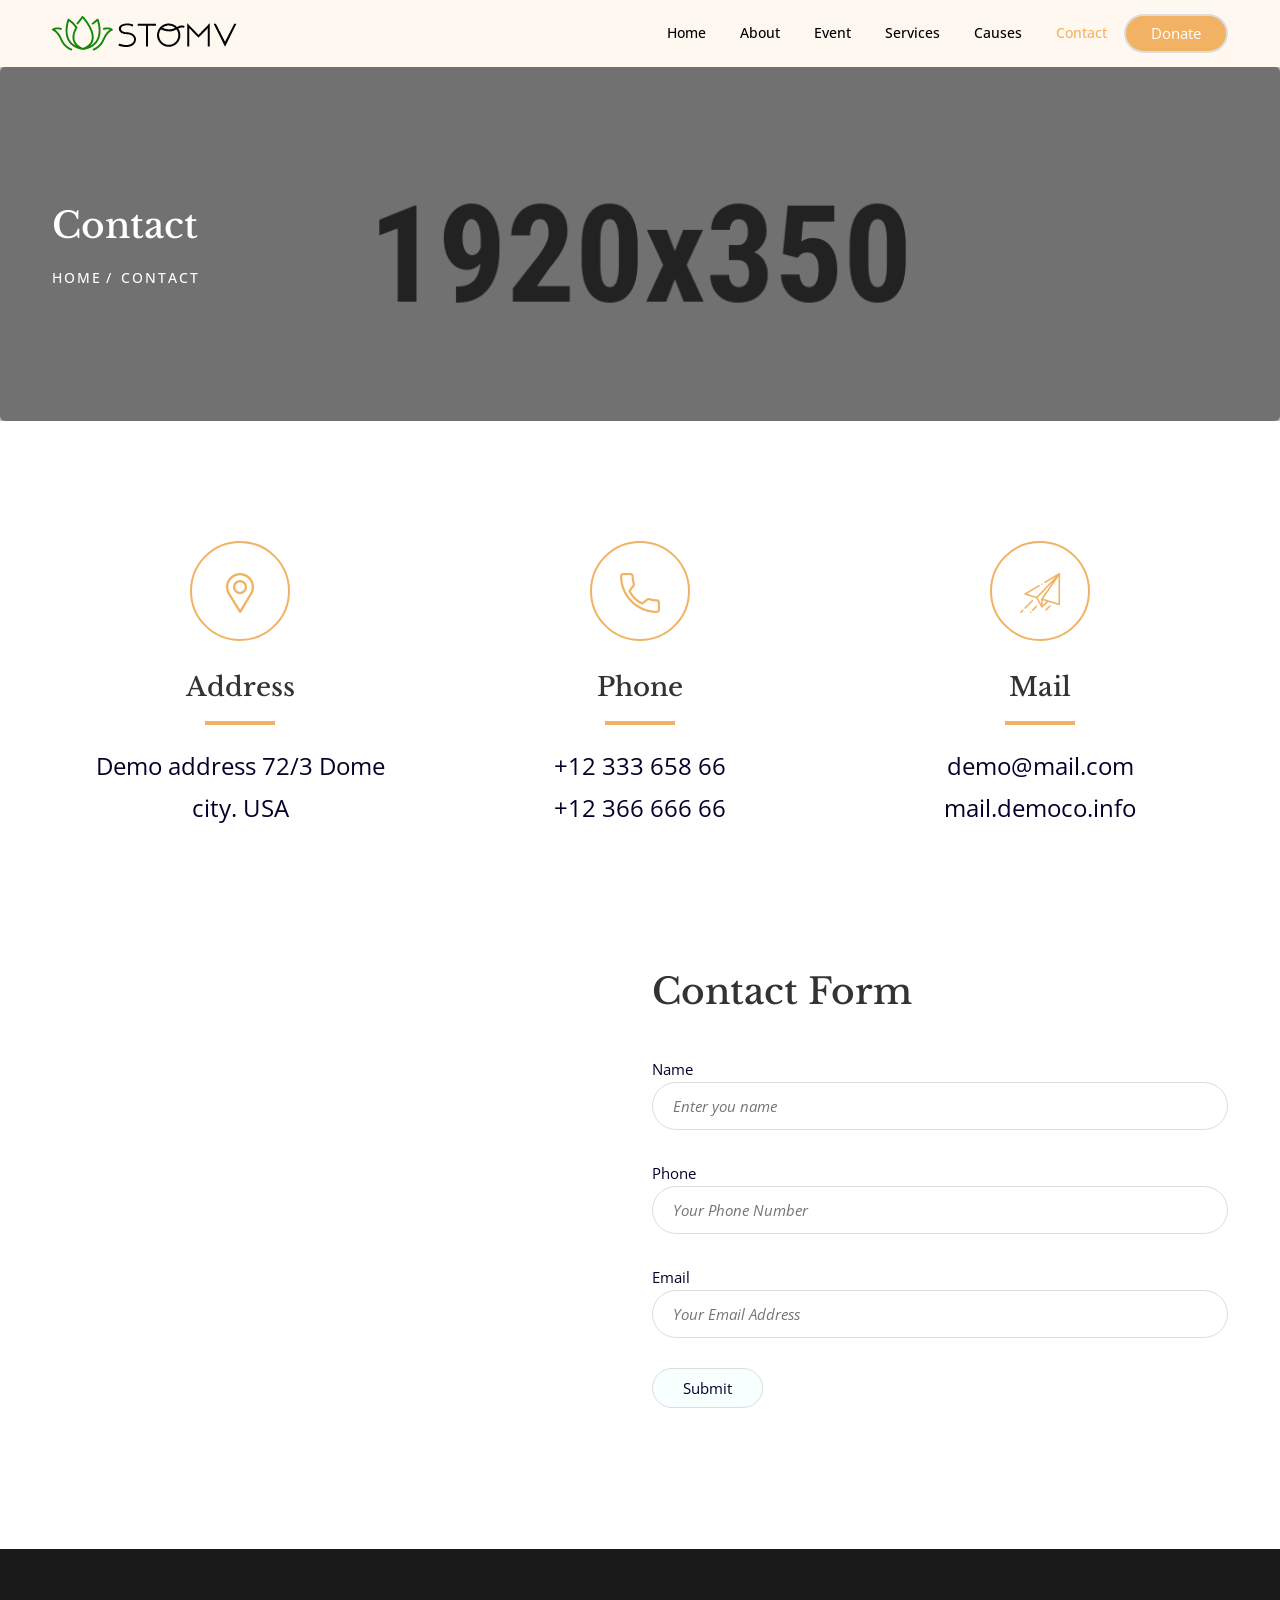
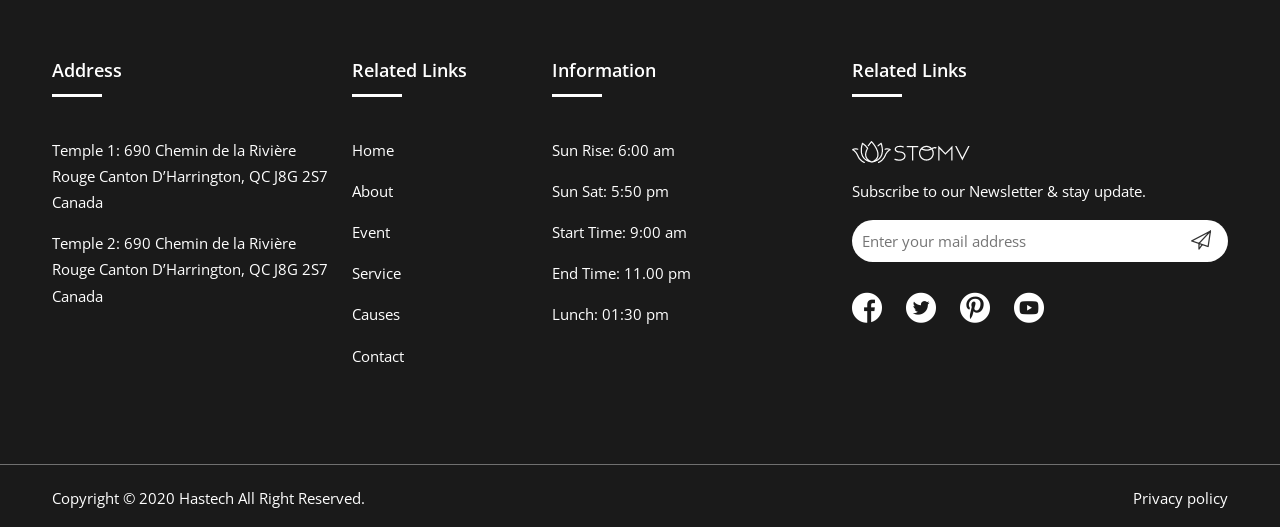
==== commit 3df8b0ee: "deploy the project" ====
--- a/stomve/contact-us.html
+++ b/stomve/contact-us.html
@@ -242,10 +242,10 @@
                             </div>
                             <div class="footer-contents">
                                 <ul>
-                                    <li><span>Temple 1: </span> 777/ed Ipum Road Venu
-                                        Demon Ipsum. 28400</li>
-                                    <li><span>Temple 2: </span> 577/ed Ipum Road Venu
-                                        Demon Ipsum. 15400</li>
+                                    <li><span>Temple 1: </span> 690 Chemin de la Rivière Rouge
+                                        Canton D’Harrington, QC  J8G 2S7 Canada</li>
+                                    <li><span>Temple 2: </span> 690 Chemin de la Rivière Rouge
+                                        Canton D’Harrington, QC  J8G 2S7 Canada</li>
                                 </ul>
                             </div>
                         </div>
--- a/stomve/assets/css/style.min.css
+++ b/stomve/assets/css/style.min.css
@@ -1,2 +1,2 @@
-@import"https://fonts.googleapis.com/css?family=Libre+Baskerville:400,700|Open+Sans:300,400,600,700,800|Playfair+Display:400,500,600,700,800,900&display=swap";*,*::after,*::before{-webkit-box-sizing:border-box;box-sizing:border-box}html,body{height:100%}body{line-height:1.74;font-size:15px;font-style:normal;font-weight:400;visibility:visible;font-family:"Open Sans",sans-serif;color:#04002a;position:relative;background-color:#fff}.no-overflow{overflow:hidden}h1,h2,h3,h4,h5,h6{color:#333;margin-top:0;margin-bottom:0;line-height:1.3;font-family:"Libre Baskerville",serif}h1{font-size:60px}@media only screen and (min-width: 992px)and (max-width: 1199px){h1{font-size:46px}}@media only screen and (min-width: 768px)and (max-width: 991px){h1{font-size:40px}}@media only screen and (max-width: 767px){h1{font-size:34px}}h2{font-size:45px}@media only screen and (min-width: 992px)and (max-width: 1199px){h2{font-size:36px}}@media only screen and (min-width: 768px)and (max-width: 991px){h2{font-size:36px}}@media only screen and (max-width: 767px){h2{font-size:30px}}h3{font-size:36px}@media only screen and (min-width: 992px)and (max-width: 1199px){h3{font-size:30px}}@media only screen and (min-width: 768px)and (max-width: 991px){h3{font-size:28px}}@media only screen and (max-width: 767px){h3{font-size:25px}}h4{font-size:26px}@media only screen and (min-width: 992px)and (max-width: 1199px){h4{font-size:24px}}@media only screen and (min-width: 768px)and (max-width: 991px){h4{font-size:22px}}@media only screen and (max-width: 767px){h4{font-size:22px}}h5{font-size:22px}@media only screen and (max-width: 767px){h5{font-size:20px}}h6{font-size:18px}p:last-child{margin-bottom:0}a,button{color:inherit;display:inline-block;line-height:inherit;text-decoration:none;cursor:pointer}a,button,img,input,span{-webkit-transition:all .4s cubic-bezier(0.645, 0.045, 0.355, 1);-o-transition:all .4s cubic-bezier(0.645, 0.045, 0.355, 1);transition:all .4s cubic-bezier(0.645, 0.045, 0.355, 1)}*:focus{outline:none !important}a:focus{color:inherit;outline:none;text-decoration:none}.btn.focus,.btn:focus{outline:none;-webkit-box-shadow:none;box-shadow:none}a:hover{text-decoration:none;color:#f2b263}button,input[type=submit]{cursor:pointer}ul{list-style:outside none none;margin:0;padding:0}.mark,mark{padding:0 0;background-color:rgba(0,0,0,0)}.font-weight--bold{font-weight:800}.font-weight--reguler{font-weight:500}.font-weight--normal{font-weight:400}.font-weight--light{font-weight:300}.text-color-primary{color:#f2b263}.text-color-secondary{color:#d2a98e}.text-black{color:#333 !important}.bg-white{background:#fff}.bg-gray{background:#f8f8f8}.bg-gray-2{background:#f6fafe}.bg-gray-3{background:#f6f2ed}.bg-theme-default{background:#f2b263}.theme-bg-secondary{background:#d2a98e}.sub-heading{color:#6d70a6}.black-bg{background:#000}.border-radius-5{border-radius:5px}.text-green{color:#d2a98e}.bg-gradient{background:-webkit-linear-gradient(top, #FFF 0, #F5F5F5 100%)}.text-black{color:#333}.box-shadow-top{-webkit-box-shadow:0 10px 15px rgba(0,0,0,.05);box-shadow:0 10px 15px rgba(0,0,0,.05)}.border{border:1px solid #ededed !important}.border-top{border-top:1px solid #ededed !important}.border-right{border-right:1px solid #ededed !important}.border-bottom{border-bottom:1px solid #ededed !important}.border-left{border-left:1px solid #ededed !important}.border-top-dash{border-top:1px dashed #ddd !important}.border-bottom-dash{border-bottom:1px dashed #ddd !important}.border-top-thick{border-top:2px solid #ededed !important}.border-bottom-thick{border-bottom:2px solid #ededed !important}.border-top-drak{border-top:1px solid rgba(255,255,255,.2) !important}.border-bottom-drak{border-bottom:1px solid rgba(255,255,255,.2) !important}select{padding:3px 20px;height:56px;max-width:100%;width:100%;outline:none;border:1px solid #f8f8f8;border-radius:5px;background:#f8f8f8 url("../images/icons/selector-icon.png") no-repeat center right 20px;background-color:#f8f8f8;-moz-appearance:none;-webkit-appearance:none}select:focus{background:#f8f8f8 url("../images/icons/selector-icon.png") no-repeat center right 20px !important}.fixed-bg{background-size:cover;background-repeat:no-repeat;background-attachment:fixed}.section-title mark{color:#38cb89;padding:0em;background-color:rgba(0,0,0,0)}.section-sub-title{color:#ababab;font-size:14px;letter-spacing:3px;text-transform:uppercase;line-height:1.43;margin-top:-5px}.section-under-heading{font-size:18px;font-weight:500;line-height:1.4;color:#333}.section-under-heading a{color:#f2b263;border-bottom:1px solid #ccc;position:relative}.section-under-heading a::before{content:"";width:0;height:1px;bottom:-1px;position:absolute;left:auto;right:0;z-index:1;-webkit-transition:width .6s cubic-bezier(0.25, 0.8, 0.25, 1) 0s;-o-transition:width .6s cubic-bezier(0.25, 0.8, 0.25, 1) 0s;transition:width .6s cubic-bezier(0.25, 0.8, 0.25, 1) 0s;background:currentColor}.section-under-heading a:hover::before{width:100%;left:0;right:auto}.img-width{width:100%}.title-dec-text{text-align:center;max-width:760px;margin:auto}::-moz-selection{color:#fff;background-color:#f2b263}::selection{color:#fff;background-color:#f2b263}form input:focus::-webkit-input-placeholder{color:rgba(0,0,0,0)}form input:focus::-moz-placeholder{color:rgba(0,0,0,0)}form input:focus:-ms-input-placeholder{color:rgba(0,0,0,0)}form input::-webkit-input-placeholder,form textarea::-webkit-input-placeholder{-webkit-transition:all .4s cubic-bezier(0.645, 0.045, 0.355, 1);transition:all .4s cubic-bezier(0.645, 0.045, 0.355, 1)}form input::-moz-placeholder,form textarea::-moz-placeholder{-moz-transition:all .4s cubic-bezier(0.645, 0.045, 0.355, 1);transition:all .4s cubic-bezier(0.645, 0.045, 0.355, 1)}form input:-ms-input-placeholder,form textarea:-ms-input-placeholder{-ms-transition:all .4s cubic-bezier(0.645, 0.045, 0.355, 1);transition:all .4s cubic-bezier(0.645, 0.045, 0.355, 1)}form input::-ms-input-placeholder,form textarea::-ms-input-placeholder{-ms-transition:all .4s cubic-bezier(0.645, 0.045, 0.355, 1);transition:all .4s cubic-bezier(0.645, 0.045, 0.355, 1)}form input::-webkit-input-placeholder, form textarea::-webkit-input-placeholder{-webkit-transition:all .4s cubic-bezier(0.645, 0.045, 0.355, 1);-o-transition:all .4s cubic-bezier(0.645, 0.045, 0.355, 1);transition:all .4s cubic-bezier(0.645, 0.045, 0.355, 1)}form input::-moz-placeholder, form textarea::-moz-placeholder{-webkit-transition:all .4s cubic-bezier(0.645, 0.045, 0.355, 1);-o-transition:all .4s cubic-bezier(0.645, 0.045, 0.355, 1);-moz-transition:all .4s cubic-bezier(0.645, 0.045, 0.355, 1);transition:all .4s cubic-bezier(0.645, 0.045, 0.355, 1)}form input:-ms-input-placeholder, form textarea:-ms-input-placeholder{-webkit-transition:all .4s cubic-bezier(0.645, 0.045, 0.355, 1);-o-transition:all .4s cubic-bezier(0.645, 0.045, 0.355, 1);-ms-transition:all .4s cubic-bezier(0.645, 0.045, 0.355, 1);transition:all .4s cubic-bezier(0.645, 0.045, 0.355, 1)}form input::-ms-input-placeholder, form textarea::-ms-input-placeholder{-webkit-transition:all .4s cubic-bezier(0.645, 0.045, 0.355, 1);-o-transition:all .4s cubic-bezier(0.645, 0.045, 0.355, 1);-ms-transition:all .4s cubic-bezier(0.645, 0.045, 0.355, 1);transition:all .4s cubic-bezier(0.645, 0.045, 0.355, 1)}form input::placeholder,form textarea::placeholder{-webkit-transition:all .4s cubic-bezier(0.645, 0.045, 0.355, 1);-o-transition:all .4s cubic-bezier(0.645, 0.045, 0.355, 1);transition:all .4s cubic-bezier(0.645, 0.045, 0.355, 1)}input[type=text]:focus,input[type=email]:focus,input[type=url]:focus,input[type=password]:focus,input[type=search]:focus,input[type=number]:focus,input[type=tel]:focus,input[type=range]:focus,input[type=date]:focus,input[type=month]:focus,input[type=week]:focus,input[type=time]:focus,input[type=datetime]:focus,input[type=datetime-local]:focus,input[type=color]:focus,textarea:focus,select:focus,select:focus,textarea:focus{color:#f2b263;border-color:#f2b263}input[type=checkbox]{position:relative;background:0 0;border-width:0;-webkit-box-shadow:none;box-shadow:none;margin:0 10px 0 3px;cursor:pointer}.swiper-pagination{position:static;display:block;line-height:1}.swiper-pagination--vertical{position:absolute;top:50%;-webkit-transform:translateY(-50%);-ms-transform:translateY(-50%);transform:translateY(-50%);right:50px;bottom:auto;left:auto}.swiper-pagination--vertical .swiper-pagination-bullet{display:block;margin-bottom:10px;line-height:1;margin-right:0}.swiper-pagination--vertical .swiper-pagination-bullet:last-child{margin-bottom:0}.swiper-pagination .swiper-pagination-bullet{width:10px;height:10px;border:0;border-radius:0;background:rgba(0,0,0,0);opacity:1;position:relative;outline:none;margin-right:20px}.swiper-pagination .swiper-pagination-bullet:last-child{margin-right:0}.swiper-pagination .swiper-pagination-bullet:before{content:"";position:absolute;top:50%;left:50%;-webkit-transform:translate(-50%, -50%);-ms-transform:translate(-50%, -50%);transform:translate(-50%, -50%);border-radius:100%;width:8px;height:8px;background:#d8d8d8;z-index:1;-webkit-transition:all .4s cubic-bezier(0.645, 0.045, 0.355, 1);-o-transition:all .4s cubic-bezier(0.645, 0.045, 0.355, 1);transition:all .4s cubic-bezier(0.645, 0.045, 0.355, 1)}.swiper-pagination .swiper-pagination-bullet:hover:before{width:12px;height:12px;opacity:1;background:#f2b263}.swiper-pagination .swiper-pagination-bullet-active:before{width:12px;height:12px;opacity:1;background:#f2b263}.site-wrapper-reveal{background-color:#fff}.swiper-pagination.swiper-pagination-white .swiper-pagination-bullet{margin:8px}.swiper-pagination.swiper-pagination-white .swiper-pagination-bullet:hover:before{width:12px;height:12px;opacity:1;background:#fff}.swiper-pagination.swiper-pagination-white .swiper-pagination-bullet-active::before{opacity:1;background:#fff;width:16px;height:16px;-webkit-box-shadow:0 0 9px #ededed;box-shadow:0 0 9px #ededed}.swiper-nav-button{-webkit-transition:all .3s cubic-bezier(0.645, 0.045, 0.355, 1),visibility .1s linear 2s,opacity .1s linear 2s;-o-transition:all .3s cubic-bezier(0.645, 0.045, 0.355, 1),visibility .1s linear 2s,opacity .1s linear 2s;transition:all .3s cubic-bezier(0.645, 0.045, 0.355, 1),visibility .1s linear 2s,opacity .1s linear 2s;background-image:none;text-align:center;-webkit-user-select:none;-moz-user-select:none;-ms-user-select:none;user-select:none;outline:none;width:48px;height:48px;font-size:24px;color:#6d70a6;border:0;border-radius:50%;-webkit-box-shadow:0 0 5px rgba(0,0,0,.01);box-shadow:0 0 5px rgba(0,0,0,.01);opacity:0;visibility:hidden;-webkit-transform:translate(0, -50%);-ms-transform:translate(0, -50%);transform:translate(0, -50%);margin:0;top:50%}.swiper-nav-button::before{content:"";position:absolute;top:0;left:0;bottom:0;right:0;border-radius:inherit;color:#fff;background:#fff}.swiper-nav-button:hover{color:#fff}.swiper-nav-button:hover::before{color:#fff;background:#f2b263}.swiper-container{-webkit-transition:all .3s cubic-bezier(0.645, 0.045, 0.355, 1);-o-transition:all .3s cubic-bezier(0.645, 0.045, 0.355, 1);transition:all .3s cubic-bezier(0.645, 0.045, 0.355, 1)}.swiper-container:hover .swiper-nav-button{opacity:1;visibility:visible}.swiper-nav-button i{position:absolute;top:50%;left:50%;-webkit-transform:translate(-50%, -50%);-ms-transform:translate(-50%, -50%);transform:translate(-50%, -50%)}.swiper-nav-button i::before{-moz-osx-font-smoothing:grayscale;-webkit-font-smoothing:antialiased;display:inline-block;font-style:normal;font-variant:normal;text-rendering:auto;line-height:1;font-weight:300;content:""}.swiper-nav-prev i::before{content:""}.swiper-button-next i::before{content:""}.swiper-wrapper{-webkit-transition-timing-function:linear !important;-o-transition-timing-function:linear !important;transition-timing-function:linear !important}.single-element-wrap ul li{margin-bottom:15px}.single-element-wrap ul li:last-child{margin-bottom:0}.breadcrumb-area{background-repeat:no-repeat;background-position:center center;border-bottom-width:0px;padding-top:136px;padding-bottom:131px;background-size:cover;background-image:url(../images/bg/breadcrumb-01.png)}@media only screen and (max-width: 767px),only screen and (min-width: 768px)and (max-width: 991px),only screen and (min-width: 992px)and (max-width: 1199px){.breadcrumb-area{padding-top:80px;padding-bottom:80px}}.breadcrumb-area--bg-two{background-image:url(../images/bg/breadcrumb-03.png)}.bg-overlay-black-4{position:relative}.bg-overlay-black-4::before{position:absolute;left:0;top:0;height:100%;width:100%;background:rgba(0,0,0,.4);content:"";border-radius:5px}.breadcrumb-item+.breadcrumb-item::before{display:inline-block;padding-right:.5rem;color:#fff;content:"/"}.breadcrumb-list{margin-top:15px}.breadcrumb-list li{display:inline-block;font-size:14px;font-weight:500;letter-spacing:2px;line-height:1.58;text-transform:uppercase;color:#fff}.breadcrumb-list li a{position:relative}.breadcrumb-list li a::after{content:"";width:0;height:1px;bottom:0;position:absolute;left:auto;right:0;z-index:-1;-webkit-transition:width .6s cubic-bezier(0.25, 0.8, 0.25, 1) 0s;-o-transition:width .6s cubic-bezier(0.25, 0.8, 0.25, 1) 0s;transition:width .6s cubic-bezier(0.25, 0.8, 0.25, 1) 0s;background:currentColor}.breadcrumb-list li a:hover::after{width:100%;left:0;right:auto;z-index:0}.breadcrumb-list li.active{color:#fff}.breadcrumb-area--bg-two{background-repeat:no-repeat;background-position:center center;border-bottom-width:0px;padding-top:136px;padding-bottom:131px;background-size:cover}@media only screen and (max-width: 767px),only screen and (min-width: 768px)and (max-width: 991px),only screen and (min-width: 992px)and (max-width: 1199px){.breadcrumb-area--bg-two{padding-top:80px;padding-bottom:80px;background-image:url(../images/bg/breadcrumb-03.png)}}.breadcrumb-area-mission{background-repeat:no-repeat;background-position:center center;border-bottom-width:0px;padding-top:450px;padding-bottom:60px;background-size:cover;background-image:url(../images/bg/breadcrumb-02.png)}@media only screen and (max-width: 767px),only screen and (min-width: 768px)and (max-width: 991px),only screen and (min-width: 992px)and (max-width: 1199px){.breadcrumb-area-mission{padding-top:80px;padding-bottom:80px}}.page-pagination li{display:inline-block}.page-pagination li a{font-weight:500;padding:0 10px;display:block;text-align:center;line-height:41px;min-width:41px;height:41px;text-transform:uppercase;color:#ababab;letter-spacing:2px;border-radius:5px}.page-pagination li a.current{background:#f6f5f9;color:#f2b263}.page-pagination li a:hover{color:#f2b263}.preloader-active{position:fixed;top:0;left:0;overflow:hidden;height:100vh;width:100vw;z-index:99999}.preloader-active .preloader-area-wrap{background-color:#fff;position:absolute;left:0;display:block;top:0;height:100%;width:100%;z-index:999999}.preloader-active .preloader-area-wrap .spinner div{background-color:#f2b263;border-radius:50%;width:20px;height:20px;margin-right:15px;-webkit-animation:sk-bouncedelay 1.4s infinite ease-in-out both;animation:sk-bouncedelay 1.4s infinite ease-in-out both}.preloader-active .preloader-area-wrap .spinner div.bounce1{-webkit-animation-delay:-0.32s;animation-delay:-0.32s}.preloader-active .preloader-area-wrap .spinner div.bounce2{-webkit-animation-delay:-0.16s;animation-delay:-0.16s}@-webkit-keyframes sk-bouncedelay{0%,80%,100%{-webkit-transform:scale(0);transform:scale(0)}40%{-webkit-transform:scale(1);transform:scale(1)}}@keyframes sk-bouncedelay{0%,80%,100%{-webkit-transform:scale(0);transform:scale(0)}40%{-webkit-transform:scale(1);transform:scale(1)}}.preloader-area-wrap{display:none}.open_tm_preloader{position:fixed;background-color:rgba(0,0,0,0);z-index:9999;height:100%;width:100%;-webkit-transition:.2s all ease;-o-transition:.2s all ease;transition:.2s all ease;-webkit-transition-delay:.5s;-o-transition-delay:.5s;transition-delay:.5s}.open_tm_preloader.loaded{opacity:0;visibility:hidden}.open_tm_preloader.loaded:before,.open_tm_preloader.loaded:after{width:0%}.open_tm_preloader:before,.open_tm_preloader:after{content:"";position:absolute;height:100%;width:50%;background-color:#fff;-webkit-transition:all .5s ease-in-out;-o-transition:all .5s ease-in-out;transition:all .5s ease-in-out}.open_tm_preloader:before{top:0;left:0}.open_tm_preloader:after{bottom:0;right:0}.scroll-top{position:fixed;right:30px;bottom:-60px;z-index:999;-webkit-box-shadow:0 30px 50px rgba(0,0,0,.03);box-shadow:0 30px 50px rgba(0,0,0,.03);display:block;padding:0;width:60px;height:60px;border-radius:50%;text-align:center;font-size:25px;line-height:60px;cursor:pointer;opacity:0;visibility:hidden;background-color:#f2b263;background-size:200% auto;background-position:left center;color:#fff;-webkit-transition:all .5s cubic-bezier(0.645, 0.045, 0.355, 1);-o-transition:all .5s cubic-bezier(0.645, 0.045, 0.355, 1);transition:all .5s cubic-bezier(0.645, 0.045, 0.355, 1);overflow:hidden}@media only screen and (max-width: 479px){.scroll-top{width:50px;height:50px;line-height:50px;font-size:20px}}.scroll-top.show{visibility:visible;opacity:1;bottom:60px}.scroll-top i{position:absolute;top:50%;left:50%;color:#fff;-webkit-transition:all .4s cubic-bezier(0.645, 0.045, 0.355, 1);-o-transition:all .4s cubic-bezier(0.645, 0.045, 0.355, 1);transition:all .4s cubic-bezier(0.645, 0.045, 0.355, 1)}.scroll-top .arrow-top{-webkit-transform:translate(-50%, -50%);-ms-transform:translate(-50%, -50%);transform:translate(-50%, -50%)}.scroll-top .arrow-bottom{-webkit-transform:translate(-50%, 80px);-ms-transform:translate(-50%, 80px);transform:translate(-50%, 80px)}.scroll-top:hover{background-position:right center}.scroll-top:hover .arrow-top{-webkit-transform:translate(-50%, -80px);-ms-transform:translate(-50%, -80px);transform:translate(-50%, -80px)}.scroll-top:hover .arrow-bottom{-webkit-transform:translate(-50%, -50%);-ms-transform:translate(-50%, -50%);transform:translate(-50%, -50%)}.section-title{margin-bottom:30px;padding-bottom:20px;position:relative;display:inline-block}.section-title::after{position:absolute;bottom:0;content:"";height:4px;width:75px;background:#54b5bf}.section-title.center-style::after{left:50%;-webkit-transform:translateX(-50%);-ms-transform:translateX(-50%);transform:translateX(-50%)}.section-title.left-style::after{left:0%;-webkit-transform:translateX(0%);-ms-transform:translateX(0%);transform:translateX(0%)}.section-title-muslim{margin-bottom:30px;position:relative}.section-title-muslim::after{content:url("../images/icons/muslim-title.png")}.section-title--two{margin-bottom:30px;padding-bottom:20px;position:relative;display:inline-block}.section-title--two::after{position:absolute;bottom:0;content:"";height:4px;width:75px;background:#e5e5e5}.section-title--two.center-style::after{left:50%;-webkit-transform:translateX(-50%);-ms-transform:translateX(-50%);transform:translateX(-50%)}.section-title--two.left-style::after{left:0%;-webkit-transform:translateX(0%);-ms-transform:translateX(0%);transform:translateX(0%)}.section-space--ptb_120{padding-top:120px;padding-bottom:120px}@media only screen and (min-width: 768px)and (max-width: 991px){.section-space--ptb_120{padding-top:80px;padding-bottom:80px}}@media only screen and (max-width: 767px){.section-space--ptb_120{padding-top:60px;padding-bottom:60px}}.section-space--pt_120{padding-top:120px}@media only screen and (min-width: 768px)and (max-width: 991px){.section-space--pt_120{padding-top:80px}}@media only screen and (max-width: 767px){.section-space--pt_120{padding-top:60px}}.section-space--pb_120{padding-bottom:120px}@media only screen and (min-width: 768px)and (max-width: 991px){.section-space--pb_120{padding-bottom:80px}}@media only screen and (max-width: 767px){.section-space--pb_120{padding-bottom:60px}}.section-space--ptb_100{padding-top:100px;padding-bottom:100px}@media only screen and (min-width: 768px)and (max-width: 991px){.section-space--ptb_100{padding-top:80px;padding-bottom:80px}}@media only screen and (max-width: 767px){.section-space--ptb_100{padding-top:60px;padding-bottom:60px}}.section-space--pt_100{padding-top:100px}@media only screen and (min-width: 768px)and (max-width: 991px){.section-space--pt_100{padding-top:80px}}@media only screen and (max-width: 767px){.section-space--pt_100{padding-top:60px}}.section-space--pb_100{padding-bottom:100px}@media only screen and (min-width: 768px)and (max-width: 991px){.section-space--pb_100{padding-bottom:80px}}@media only screen and (max-width: 767px){.section-space--pb_100{padding-bottom:60px}}.section-space--ptb_90{padding-top:90px;padding-bottom:90px}@media only screen and (min-width: 768px)and (max-width: 991px){.section-space--ptb_90{padding-top:60px;padding-bottom:60px}}@media only screen and (max-width: 767px){.section-space--ptb_90{padding-top:40px;padding-bottom:40px}}.section-space--pt_90{padding-top:90px}@media only screen and (min-width: 768px)and (max-width: 991px){.section-space--pt_90{padding-top:60px}}@media only screen and (max-width: 767px){.section-space--pt_90{padding-top:40px}}.section-space--pb_90{padding-bottom:90px}@media only screen and (min-width: 768px)and (max-width: 991px){.section-space--pb_90{padding-bottom:60px}}@media only screen and (max-width: 767px){.section-space--pb_90{padding-bottom:40px}}.section-space--ptb_80{padding-top:80px;padding-bottom:80px}@media only screen and (min-width: 768px)and (max-width: 991px){.section-space--ptb_80{padding-top:60px;padding-bottom:60px}}@media only screen and (max-width: 767px){.section-space--ptb_80{padding-top:40px;padding-bottom:40px}}.section-space--pt_80{padding-top:80px}@media only screen and (min-width: 768px)and (max-width: 991px){.section-space--pt_80{padding-top:60px}}@media only screen and (max-width: 767px){.section-space--pt_80{padding-top:40px}}.section-space--pb_80{padding-bottom:90px}@media only screen and (min-width: 768px)and (max-width: 991px){.section-space--pb_80{padding-bottom:60px}}@media only screen and (max-width: 767px){.section-space--pb_80{padding-bottom:40px}}.section-space--ptb_70{padding-top:70px;padding-bottom:70px}@media only screen and (min-width: 768px)and (max-width: 991px){.section-space--ptb_70{padding-top:40px;padding-bottom:40px}}@media only screen and (max-width: 767px){.section-space--ptb_70{padding-top:30px;padding-bottom:30px}}.section-space--pt_70{padding-top:70px}@media only screen and (min-width: 768px)and (max-width: 991px){.section-space--pt_70{padding-top:40px}}@media only screen and (max-width: 767px){.section-space--pt_70{padding-top:30px}}.section-space--pb_70{padding-bottom:70px}@media only screen and (min-width: 768px)and (max-width: 991px){.section-space--pb_70{padding-bottom:40px}}@media only screen and (max-width: 767px){.section-space--pb_70{padding-bottom:30px}}.section-space--ptb_60{padding-top:60px;padding-bottom:60px}@media only screen and (min-width: 768px)and (max-width: 991px){.section-space--ptb_60{padding-top:60px;padding-bottom:60px}}@media only screen and (max-width: 767px){.section-space--ptb_60{padding-top:60px;padding-bottom:60px}}.section-space--pt_60{padding-top:60px}@media only screen and (min-width: 768px)and (max-width: 991px){.section-space--pt_60{padding-top:60px}}@media only screen and (max-width: 767px){.section-space--pt_60{padding-top:60px}}.section-space--pb_60{padding-bottom:60px}@media only screen and (min-width: 768px)and (max-width: 991px){.section-space--pb_60{padding-bottom:60px}}@media only screen and (max-width: 767px){.section-space--pb_60{padding-bottom:60px}}.section-space--pt_40{padding-top:40px}@media only screen and (min-width: 768px)and (max-width: 991px){.section-space--pt_40{padding-top:30px}}@media only screen and (max-width: 767px){.section-space--pt_40{padding-top:30px}}.section-space--pb_40{padding-bottom:40px}@media only screen and (min-width: 768px)and (max-width: 991px){.section-space--pb_40{padding-bottom:30px}}@media only screen and (max-width: 767px){.section-space--pb_40{padding-bottom:30px}}.section-space--ptb_30{padding-top:30px;padding-bottom:30px}.section-space--pt_30{padding-top:30px}.section-space--pb_30{padding-bottom:30px}.section-space--mt_15{margin-top:15px}.section-space--mt_20{margin-top:20px}.section-space--mt_30{margin-top:30px}.section-space--mt_40{margin-top:40px}.section-space--mt_50{margin-top:50px}@media only screen and (min-width: 768px)and (max-width: 991px){.section-space--mt_50{margin-top:40px}}@media only screen and (max-width: 767px){.section-space--mt_50{margin-top:30px}}.section-space--mt_60{margin-top:60px}@media only screen and (min-width: 768px)and (max-width: 991px){.section-space--mt_60{margin-top:50px}}@media only screen and (max-width: 767px){.section-space--mt_60{margin-top:30px}}.section-space--mt_70{margin-top:70px}@media only screen and (min-width: 768px)and (max-width: 991px){.section-space--mt_70{margin-top:50px}}@media only screen and (max-width: 767px){.section-space--mt_70{margin-top:30px}}.section-space--mt_80{margin-top:80px}@media only screen and (min-width: 768px)and (max-width: 991px){.section-space--mt_80{margin-top:50px}}@media only screen and (max-width: 767px){.section-space--mt_80{margin-top:30px}}.section-space--mt_100{margin-top:100px}@media only screen and (min-width: 768px)and (max-width: 991px){.section-space--mt_100{margin-top:80px}}@media only screen and (max-width: 767px){.section-space--mt_100{margin-top:60px}}.section-space--mt_120{margin-top:120px}@media only screen and (min-width: 768px)and (max-width: 991px){.section-space--mt_120{margin-top:80px}}@media only screen and (max-width: 767px){.section-space--mt_120{margin-top:60px}}.section-space--mb_15{margin-bottom:15px}.section-space--mb_20{margin-bottom:20px}.section-space--mb_30{margin-bottom:30px}.section-space--mb_40{margin-bottom:40px}@media only screen and (max-width: 767px){.section-space--mb_40{margin-bottom:30px}}.section-space--mb_50{margin-bottom:50px}@media only screen and (min-width: 768px)and (max-width: 991px){.section-space--mb_50{margin-bottom:40px}}@media only screen and (max-width: 767px){.section-space--mb_50{margin-bottom:30px}}.section-space--mb_60{margin-bottom:60px}@media only screen and (min-width: 768px)and (max-width: 991px){.section-space--mb_60{margin-bottom:50px}}@media only screen and (max-width: 767px){.section-space--mb_60{margin-bottom:30px}}.section-space--mb_100{margin-bottom:100px}@media only screen and (min-width: 768px)and (max-width: 991px){.section-space--mb_100{margin-bottom:80px}}@media only screen and (max-width: 767px){.section-space--mb_100{margin-bottom:60px}}.section-space--mb_120{margin-bottom:120px}@media only screen and (min-width: 768px)and (max-width: 991px){.section-space--mb_120{margin-bottom:80px}}@media only screen and (max-width: 767px){.section-space--mb_120{margin-bottom:60px}}.mb-10{margin-bottom:10px}.mb-15{margin-bottom:15px}.mb-20{margin-bottom:20px}.mb-25{margin-bottom:25px}.mb-30{margin-bottom:30px}.mb-40{margin-bottom:40px}.mt-10{margin-top:10px}.mt-15{margin-top:15px}.mt-20{margin-top:20px}.mt-25{margin-top:25px}.mt-30{margin-top:30px}.mt-40{margin-top:40px}@media only screen and (max-width: 767px){.small-mt__0{margin-top:0px}.small-mt__10{margin-top:10px}.small-mt__20{margin-top:20px}.small-mt__30{margin-top:30px}.small-mt__40{margin-top:40px}.small-mt__50{margin-top:50px}.small-mt__60{margin-top:60px}.small-mb__30{margin-bottom:30px}.small-mb__40{margin-bottom:40px}.small-mb__50{margin-bottom:50px}.small-mb__60{margin-bottom:60px}}@media only screen and (min-width: 768px)and (max-width: 991px){.tablet-mt__0{margin-top:0px}.tablet-mt__30{margin-top:30px}.tablet-mt__40{margin-top:40px}.tablet-mt__50{margin-top:50px}.tablet-mt__60{margin-top:60px}.tablet-mb__30{margin-bottom:30px}.tablet-mb__40{margin-bottom:40px}.tablet-mb__50{margin-bottom:50px}.tablet-mb__60{margin-bottom:60px}}@media(min-width: 1600px){.container-fluid--cp-150{padding:0 150px !important}}@media(min-width: 1600px)and (max-width: 1664px){.container-fluid--cp-150{padding:0 110px !important}}@media(min-width: 1200px){.container-fluid--cp-150{padding:0 50px}}@media(min-width: 1700px){.container-fluid--cp-140{padding:0 140px !important}}@media(min-width: 1700px)and (max-width: 1663px){.container-fluid--cp-140{padding:0 100px !important}}@media(min-width: 1600px)and (max-width: 1664px){.container-fluid--cp-140{padding:0 30px !important}}@media(min-width: 1200px){.container-fluid--cp-140{padding:0 30px}}@media(min-width: 1600px){.container-fluid--cp-120{padding:0 120px !important}}@media(min-width: 1600px)and (max-width: 1664px){.container-fluid--cp-120{padding:0 110px !important}}@media(min-width: 1200px){.container-fluid--cp-120{padding:0 50px}}@media(min-width: 1600px){.container-fluid--cp-100{padding:0 100px !important}}@media(min-width: 1600px)and (max-width: 1664px){.container-fluid--cp-100{padding:0 80px !important}}@media(min-width: 1200px){.container-fluid--cp-100{padding:0 50px}}@media(min-width: 1600px){.container-fluid--cp-80{padding:0 80px !important}}@media(min-width: 1600px)and (max-width: 1664px){.container-fluid--cp-80{padding:0 30px !important}}@media(min-width: 1200px){.container-fluid--cp-80{padding:0 30px}}.container-fluid--cp-60{padding:0 60px}@media only screen and (max-width: 767px){.container-fluid--cp-60{padding:0 15px}}.container-fluid--cp-30{padding:0 30px}@media only screen and (max-width: 767px){.container-fluid--cp-30{padding:0 15px}}@media(min-width: 1200px){.page-content-double-sidebar .container{max-width:1600px}}@media(max-width: 1919px){.container-fluid--cp-60{padding:0 30px}.container-fluid--cp-80{padding:0 40px}}@media only screen and (max-width: 1919px)and (max-width: 767px){.container-fluid--cp-80{padding:0 30px}}@media only screen and (max-width: 1919px)and (max-width: 575px){.container-fluid--cp-80{padding:0 15px}}@media(min-width: 1200px){.container{max-width:1200px}}.container_fl{padding-left:15px;padding-right:15px}.col-06__left{width:600px;max-width:100%;float:right;padding-left:15px;padding-right:15px}@media only screen and (min-width: 768px)and (max-width: 991px),only screen and (max-width: 767px){.col-06__left{float:none;margin-left:auto;margin-right:auto;margin-bottom:40px}}.col-06__right{width:600px;max-width:100%;float:left;padding-left:15px;padding-right:15px}@media only screen and (min-width: 768px)and (max-width: 991px),only screen and (max-width: 767px){.col-06__right{float:none;margin-left:auto;margin-right:auto}}.row--35{margin-left:-35px;margin-right:-35px}@media only screen and (min-width: 992px)and (max-width: 1199px){.row--35{margin-left:-15px;margin-right:-15px}}@media only screen and (min-width: 768px)and (max-width: 991px){.row--35{margin-left:-15px;margin-right:-15px}}@media only screen and (max-width: 767px){.row--35{margin-left:-15px !important;margin-right:-15px !important}}.row--35>[class*=col],.row--35>[class*=col-]{padding-left:35px;padding-right:35px}@media only screen and (min-width: 992px)and (max-width: 1199px){.row--35>[class*=col],.row--35>[class*=col-]{padding-left:15px;padding-right:15px}}@media only screen and (min-width: 768px)and (max-width: 991px){.row--35>[class*=col],.row--35>[class*=col-]{padding-left:15px !important;padding-right:15px !important}}@media only screen and (max-width: 767px){.row--35>[class*=col],.row--35>[class*=col-]{padding-left:15px !important;padding-right:15px !important}}.row--30{margin-left:-30px;margin-right:-30px}@media only screen and (min-width: 992px)and (max-width: 1199px){.row--30{margin-left:-15px;margin-right:-15px}}@media only screen and (min-width: 768px)and (max-width: 991px){.row--30{margin-left:-15px;margin-right:-15px}}@media only screen and (max-width: 767px){.row--30{margin-left:-15px !important;margin-right:-15px !important}}.row--30>[class*=col],.row--30>[class*=col-]{padding-left:30px;padding-right:30px}@media only screen and (min-width: 992px)and (max-width: 1199px){.row--30>[class*=col],.row--30>[class*=col-]{padding-left:15px;padding-right:15px}}@media only screen and (min-width: 768px)and (max-width: 991px){.row--30>[class*=col],.row--30>[class*=col-]{padding-left:15px !important;padding-right:15px !important}}@media only screen and (max-width: 767px){.row--30>[class*=col],.row--30>[class*=col-]{padding-left:15px !important;padding-right:15px !important}}.header-sticky.is-sticky{position:fixed;top:0;left:0;width:100%;-webkit-animation:.95s ease-in-out 0s normal none 1 running fadeInDown;animation:.95s ease-in-out 0s normal none 1 running fadeInDown;z-index:999;-webkit-transition:all .4s cubic-bezier(0.645, 0.045, 0.355, 1);-o-transition:all .4s cubic-bezier(0.645, 0.045, 0.355, 1);transition:all .4s cubic-bezier(0.645, 0.045, 0.355, 1);-webkit-box-shadow:0 8px 20px 0 rgba(0,0,0,.1);box-shadow:0 8px 20px 0 rgba(0,0,0,.1);background:#fff8f1}.header-right{-webkit-box-flex:1;-webkit-flex-grow:1;-ms-flex-positive:1;flex-grow:1;-webkit-align-self:stretch;-ms-flex-item-align:stretch;align-self:stretch;-webkit-box-align:center;-webkit-align-items:center;-ms-flex-align:center;align-items:center;display:-webkit-box;display:-webkit-flex;display:-ms-flexbox;display:flex;-webkit-box-pack:end;-webkit-justify-content:flex-end;-ms-flex-pack:end;justify-content:flex-end}.header__logo{-webkit-flex-basis:20%;-ms-flex-preferred-size:20%;flex-basis:20%}.header__logo{-ms-flex-preferred-size:20%;-webkit-flex-basis:20%;flex-basis:20%;padding:14px 0;display:-webkit-box;display:-ms-flexbox;display:-webkit-flex;display:flex;-webkit-box-align:center;-ms-flex-align:center;-webkit-align-items:center;align-items:center;-ms-flex-negative:0;-webkit-flex-shrink:0;flex-shrink:0}.header-area{background:#fff8f1}.header-btn .btn-default{background:#f2b263;color:#fff;border-radius:25px;padding:6px 25px;border:2px solid #ddd;font-size:15px}.header-btn .btn-default:hover{background-color:#333;color:#fff;border:2px solid #333}.navigation-menu>ul{display:-webkit-box;display:-webkit-flex;display:-ms-flexbox;display:flex}.navigation-menu>ul>li{margin:0 24px}@media only screen and (min-width: 1500px)and (max-width: 1599px){.navigation-menu>ul>li{margin:0 22px}}@media only screen and (min-width: 1200px)and (max-width: 1499px){.navigation-menu>ul>li{margin:0 15px}}@media only screen and (min-width: 992px)and (max-width: 1199px){.navigation-menu>ul>li{margin:0 15px}}.navigation-menu>ul>li>a{display:block;color:#000;padding:25px 2px;position:relative;font-size:14px;font-weight:500;line-height:1.18}.navigation-menu>ul>li.has-children>a{position:relative}.navigation-menu>ul>li.has-children--multilevel-submenu{position:relative}.navigation-menu>ul>li.has-children:hover .megamenu{-webkit-transform:translateY(0);-ms-transform:translateY(0);transform:translateY(0);visibility:visible;opacity:1}.navigation-menu>ul>li.has-children:hover .megamenu--home-variation__item{visibility:visible;opacity:1;-webkit-transform:translateY(0);-ms-transform:translateY(0);transform:translateY(0)}.navigation-menu>ul>li.has-children:hover>.submenu{-webkit-transform:translateY(0);-ms-transform:translateY(0);transform:translateY(0);visibility:visible;opacity:1}.navigation-menu>ul>li:hover>a:after,.navigation-menu>ul>li.active>a:after{color:#f2b263}.navigation-menu>ul>li:hover>a span,.navigation-menu>ul>li.active>a span{color:#f2b263}.submenu{position:absolute;top:100%;left:0;-webkit-box-shadow:0 2px 29px rgba(0,0,0,.05);box-shadow:0 2px 29px rgba(0,0,0,.05);border-bottom:3px solid #f2b263;background-color:#fff;-webkit-transform:translateY(50px);-ms-transform:translateY(50px);transform:translateY(50px);-webkit-transition:all .4s cubic-bezier(0.645, 0.045, 0.355, 1);-o-transition:all .4s cubic-bezier(0.645, 0.045, 0.355, 1);transition:all .4s cubic-bezier(0.645, 0.045, 0.355, 1);-webkit-transition-delay:.2s;-o-transition-delay:.2s;transition-delay:.2s;-webkit-transition-duration:.4s;-o-transition-duration:.4s;transition-duration:.4s;visibility:hidden;opacity:0;min-width:240px;padding:20px 0;z-index:9}.submenu>li{position:relative}.submenu>li>a{display:block;padding:5px 30px;color:#ababab;font-weight:400;-webkit-transition:0s;-o-transition:0s;transition:0s}.submenu>li>a>span{position:relative}.submenu>li>a>span:after{content:"";width:0;height:1px;bottom:0;position:absolute;left:auto;right:0;z-index:-1;background-color:#f2b263;-webkit-transition:.3s;-o-transition:.3s;transition:.3s}.submenu>li>a:hover{color:#f2b263}.submenu>li>a:hover>span:after{width:100%;left:0;right:auto}.submenu>li:hover>.submenu{-webkit-transform:translateY(0);-ms-transform:translateY(0);transform:translateY(0);visibility:visible;opacity:1;z-index:9}.submenu>li.active>a{color:#f2b263}.submenu>li.has-children>a{position:relative;-webkit-transition:all .4s cubic-bezier(0.645, 0.045, 0.355, 1);-o-transition:all .4s cubic-bezier(0.645, 0.045, 0.355, 1);transition:all .4s cubic-bezier(0.645, 0.045, 0.355, 1)}.submenu>li.has-children>a:after{position:absolute;right:20px;top:50%;-webkit-transform:translateY(-50%);-ms-transform:translateY(-50%);transform:translateY(-50%);content:"";font-size:14px;vertical-align:middle;color:#ababab}.submenu>li.has-children>a:hover:after{color:#f2b263}.submenu>li.has-children.active>a{color:#f2b263}.submenu .submenu{top:0px;left:100%;right:auto}.submenu .submenu.left{right:100%;left:auto}.submenu .submenu .submenu{top:0;left:100%;right:auto}.submenu .submenu .submenu.left{right:100%;left:auto}.submenu .submenu .submenu .submenu{top:0;left:100%;right:auto}.submenu .submenu .submenu .submenu.left{right:100%;left:auto}.submenu .submenu .submenu .submenu .submenu{top:0;left:100%;right:auto}.submenu .submenu .submenu .submenu .submenu.left{right:100%;left:auto}.megamenu{position:absolute;top:100%;left:0;-webkit-box-shadow:0 2px 29px rgba(0,0,0,.05);box-shadow:0 2px 29px rgba(0,0,0,.05);border-bottom:3px solid #f2b263;background-color:#fff;-webkit-transform:translateY(50px);-ms-transform:translateY(50px);transform:translateY(50px);-webkit-transition:all .4s cubic-bezier(0.645, 0.045, 0.355, 1);-o-transition:all .4s cubic-bezier(0.645, 0.045, 0.355, 1);transition:all .4s cubic-bezier(0.645, 0.045, 0.355, 1);-webkit-transition-delay:.2s;-o-transition-delay:.2s;transition-delay:.2s;-webkit-transition-duration:.4s;-o-transition-duration:.4s;transition-duration:.4s;visibility:hidden;opacity:0;z-index:9}.megamenu--mega{min-width:980px;width:100%;padding:35px 20px 30px;display:-webkit-box;display:-webkit-flex;display:-ms-flexbox;display:flex;-webkit-justify-content:space-around;-ms-flex-pack:distribute;justify-content:space-around}@media only screen and (min-width: 1200px)and (max-width: 1499px){.megamenu--mega{padding-left:50px;padding-right:50px}}@media only screen and (min-width: 1200px)and (max-width: 1499px){.megamenu--mega{min-width:700px}}.megamenu--mega>li{-webkit-flex-basis:22%;-ms-flex-preferred-size:22%;flex-basis:22%;padding-left:15px;padding-right:15px}.megamenu--mega>li .page-list-title{font-size:14px;margin-bottom:20px;color:#333}.megamenu--mega>li>ul>li>a{padding:10px 0;color:#ababab;line-height:1.2;-webkit-transition:.1s;-o-transition:.1s;transition:.1s}.megamenu--mega>li>ul>li>a:hover{color:#f2b263}.megamenu--mega>li>ul>li>a:hover span:after{width:100%;left:0;right:auto}.megamenu--mega>li>ul>li>a>span{position:relative}.megamenu--mega>li>ul>li>a>span:after{content:"";width:0;height:1px;bottom:0;position:absolute;left:auto;right:0;z-index:-1;background-color:#f2b263;-webkit-transition:.3s;-o-transition:.3s;transition:.3s}.megamenu--mega>li>ul>li.active>a{color:#f2b263}.container-fluid .megamenu--mega{padding:35px 220px 30px}@media only screen and (min-width: 1200px)and (max-width: 1499px){.container-fluid .megamenu--mega{padding-left:50px;padding-right:50px}}@media only screen and (min-width: 1200px)and (max-width: 1499px){.container-fluid .megamenu--mega{padding-left:50px;padding-right:50px}}@media only screen and (min-width: 1200px)and (max-width: 1499px){.container-fluid .megamenu--mega{min-width:700px}}.mobile-navigation-icon{width:24px;height:25px;position:relative;cursor:pointer;display:inline-block;margin-left:30px}.mobile-navigation-icon:hover i{background-color:#f2b263}.mobile-navigation-icon:hover i:before{width:80%;background-color:#f2b263}.mobile-navigation-icon:hover i:after{background-color:#f2b263;width:60%}.mobile-navigation-icon i{position:absolute;top:50%;-webkit-transform:translateY(-50%);-ms-transform:translateY(-50%);transform:translateY(-50%);width:100%;height:2px;background-color:#333;-webkit-transition:all .4s cubic-bezier(0.645, 0.045, 0.355, 1);-o-transition:all .4s cubic-bezier(0.645, 0.045, 0.355, 1);transition:all .4s cubic-bezier(0.645, 0.045, 0.355, 1)}.mobile-navigation-icon i:before{position:absolute;bottom:8px;left:0;width:100%;height:2px;background-color:#333;content:"";-webkit-transition:all .4s cubic-bezier(0.645, 0.045, 0.355, 1);-o-transition:all .4s cubic-bezier(0.645, 0.045, 0.355, 1);transition:all .4s cubic-bezier(0.645, 0.045, 0.355, 1)}.mobile-navigation-icon i:after{position:absolute;bottom:-8px;left:0;width:100%;height:2px;background-color:#333;content:"";-webkit-transition:all .4s cubic-bezier(0.645, 0.045, 0.355, 1);-o-transition:all .4s cubic-bezier(0.645, 0.045, 0.355, 1);transition:all .4s cubic-bezier(0.645, 0.045, 0.355, 1)}@media only screen and (min-width: 992px)and (max-width: 1199px){.mobile-navigation-icon.white-md-icon i{background-color:#fff}.mobile-navigation-icon.white-md-icon i:before{background-color:#fff}.mobile-navigation-icon.white-md-icon i:after{background-color:#fff}.mobile-navigation-icon.white-md-icon:hover i{background-color:#f2b263}.mobile-navigation-icon.white-md-icon:hover i:before{width:80%;background-color:#f2b263}.mobile-navigation-icon.white-md-icon:hover i:after{background-color:#f2b263;width:60%}}@media only screen and (min-width: 992px)and (max-width: 1199px){.is-sticky .white-md-icon i{background-color:#333}.is-sticky .white-md-icon i:before{background-color:#333}.is-sticky .white-md-icon i:after{background-color:#333}}.mobile-menu-overlay{position:fixed;left:0;top:0;width:100%;height:100%;background-color:#333;overflow:auto;-webkit-transition:all .4s cubic-bezier(0.645, 0.045, 0.355, 1);-o-transition:all .4s cubic-bezier(0.645, 0.045, 0.355, 1);transition:all .4s cubic-bezier(0.645, 0.045, 0.355, 1);z-index:9999;background:rgba(0,0,0,.7);visibility:hidden;opacity:0}.mobile-menu-overlay__inner{-webkit-transform:translateX(120%);-ms-transform:translateX(120%);transform:translateX(120%);width:400px;height:100%;float:right;cursor:default;background:#f2b263;-webkit-transition:all .4s cubic-bezier(0.645, 0.045, 0.355, 1);-o-transition:all .4s cubic-bezier(0.645, 0.045, 0.355, 1);transition:all .4s cubic-bezier(0.645, 0.045, 0.355, 1);overflow-y:auto}@media only screen and (max-width: 479px){.mobile-menu-overlay__inner{width:300px}}.mobile-menu-overlay.active{visibility:visible;opacity:1}.mobile-menu-overlay.active .mobile-menu-overlay__inner{-webkit-transform:translateX(0%);-ms-transform:translateX(0%);transform:translateX(0%)}.mobile-menu-overlay__header{background-color:#fff;padding:15px 0}.mobile-menu-overlay__header .mobile-navigation-close-icon{position:relative;cursor:pointer;height:40px;width:40px;line-height:40px;display:inline-block}.mobile-menu-overlay__header .mobile-navigation-close-icon:before{position:absolute;top:23px;left:8px;content:"";width:24px;height:3px;background:#333;-webkit-transform-origin:50% 50%;-ms-transform-origin:50% 50%;transform-origin:50% 50%;-webkit-transform:rotate(45deg);-ms-transform:rotate(45deg);transform:rotate(45deg);-webkit-transition:all .4s cubic-bezier(0.645, 0.045, 0.355, 1);-o-transition:all .4s cubic-bezier(0.645, 0.045, 0.355, 1);transition:all .4s cubic-bezier(0.645, 0.045, 0.355, 1)}.mobile-menu-overlay__header .mobile-navigation-close-icon:after{position:absolute;top:23px;left:8px;content:"";width:24px;height:3px;background:#333;-webkit-transform-origin:50% 50%;-ms-transform-origin:50% 50%;transform-origin:50% 50%;-webkit-transform:rotate(-45deg);-ms-transform:rotate(-45deg);transform:rotate(-45deg);-webkit-transition:all .4s cubic-bezier(0.645, 0.045, 0.355, 1);-o-transition:all .4s cubic-bezier(0.645, 0.045, 0.355, 1);transition:all .4s cubic-bezier(0.645, 0.045, 0.355, 1)}.mobile-menu-overlay__header .mobile-navigation-close-icon:hover{color:#f2b263}.mobile-menu-overlay__header .mobile-navigation-close-icon:hover:before,.mobile-menu-overlay__header .mobile-navigation-close-icon:hover:after{-webkit-transform:none;-ms-transform:none;transform:none}.mobile-menu-overlay__body{padding:20px 40px 100px}.mobile-menu-overlay__body .offcanvas-navigation>ul>li{border-bottom:1px solid rgba(255,255,255,.15)}.mobile-menu-overlay__body .offcanvas-navigation>ul>li>a{display:block;color:#fff;padding-top:18px;padding-bottom:18px;font-size:16px;font-weight:500;line-height:1.5;-webkit-transition:all .4s cubic-bezier(0.645, 0.045, 0.355, 1);-o-transition:all .4s cubic-bezier(0.645, 0.045, 0.355, 1);transition:all .4s cubic-bezier(0.645, 0.045, 0.355, 1)}.mobile-menu-overlay__body .offcanvas-navigation>ul>li>a:hover{color:#fff}.mobile-menu-overlay__body .offcanvas-navigation>ul>li:last-child{border-bottom:0}.mobile-menu-overlay__body .offcanvas-navigation>ul>li.has-children{position:relative}.mobile-menu-overlay__body .offcanvas-navigation>ul>li.has-children.active .menu-expand:before{content:""}.mobile-menu-overlay__body .offcanvas-navigation>ul>li.has-children .menu-expand{position:absolute;right:0;top:12px;width:40px;height:40px;background:rgba(255,255,255,.1);color:#fff;text-align:center;line-height:40px;cursor:pointer;-webkit-transition:all .4s cubic-bezier(0.645, 0.045, 0.355, 1);-o-transition:all .4s cubic-bezier(0.645, 0.045, 0.355, 1);transition:all .4s cubic-bezier(0.645, 0.045, 0.355, 1)}.mobile-menu-overlay__body .offcanvas-navigation>ul>li.has-children .menu-expand:hover{background:rgba(255,255,255,.2)}.mobile-menu-overlay__body .offcanvas-navigation>ul>li.has-children .menu-expand:before{content:"";font-family:"Flaticon"}.mobile-menu-overlay__body .offcanvas-navigation>ul>li.has-children .sub-menu{padding:12px 0 14px 10px;border-top:1px solid rgba(255,255,255,.15)}.mobile-menu-overlay__body .offcanvas-navigation>ul>li.has-children .sub-menu li{border-bottom:1px solid rgba(255,255,255,.15)}.mobile-menu-overlay__body .offcanvas-navigation>ul>li.has-children .sub-menu li a{display:block;font-size:15px;color:rgba(255,255,255,.7);font-weight:500;line-height:1.5;padding:10px 0}.mobile-menu-overlay__body .offcanvas-navigation>ul>li.has-children .sub-menu li a:hover{color:#fff}.mobile-menu-overlay__body .offcanvas-navigation>ul>li.has-children .sub-menu li:last-child{border-bottom:0}.mobile-menu-overlay__body .offcanvas-navigation>ul>li.has-children .sub-menu li.has-children{position:relative}.mobile-menu-overlay__body .offcanvas-navigation>ul>li.has-children .sub-menu li.has-children.active .menu-expand:before{content:"";font-family:"Flaticon"}.mobile-menu-overlay__body .offcanvas-navigation>ul>li.has-children .sub-menu li.has-children .menu-expand{position:absolute;right:0;top:6px;width:30px;height:30px;background:rgba(255,255,255,.1);color:#fff;text-align:center;line-height:30px;cursor:pointer;-webkit-transition:all .4s cubic-bezier(0.645, 0.045, 0.355, 1);-o-transition:all .4s cubic-bezier(0.645, 0.045, 0.355, 1);transition:all .4s cubic-bezier(0.645, 0.045, 0.355, 1)}.mobile-menu-overlay__body .offcanvas-navigation>ul>li.has-children .sub-menu li.has-children .menu-expand:hover{background:rgba(255,255,255,.2)}.mobile-menu-overlay__body .offcanvas-navigation>ul>li.has-children .sub-menu li.has-children .menu-expand:before{content:"";font-size:16px}.mobile-menu-overlay__body .offcanvas-navigation>ul>li.has-children .sub-menu .sub-menu li.has-children{position:relative}.mobile-menu-overlay__body .offcanvas-navigation>ul>li.has-children .sub-menu .sub-menu li.has-children.active .menu-expand:before{content:""}.mobile-menu-overlay__body .offcanvas-navigation>ul>li.has-children .sub-menu .sub-menu li.has-children .menu-expand:before{content:"";font-size:16px}.fadeInDown{-webkit-animation-name:fadeInDown;animation-name:fadeInDown}@-webkit-keyframes fadeInDown{0%{-webkit-transform:translate3d(0, -100%, 0);opacity:0;transform:translate3d(0, -100%, 0)}to{-webkit-transform:translateZ(0);opacity:1;transform:translateZ(0)}}@keyframes fadeInDown{0%{-webkit-transform:translate3d(0, -100%, 0);opacity:0;transform:translate3d(0, -100%, 0)}to{-webkit-transform:translateZ(0);opacity:1;transform:translateZ(0)}}.footer-bottom-area{border-top:1px solid #707070}.footer-bottom-area .copy-right-box{display:-webkit-box;display:-webkit-flex;display:-ms-flexbox;display:flex;-webkit-box-pack:justify;-webkit-justify-content:space-between;-ms-flex-pack:justify;justify-content:space-between}.footer-bottom-area .copy-right-box p{margin-top:20px}@media only screen and (max-width: 575px){.footer-bottom-area .copy-right-box{-webkit-box-orient:vertical;-webkit-box-direction:normal;-webkit-flex-direction:column;-ms-flex-direction:column;flex-direction:column;-webkit-box-pack:center;-webkit-justify-content:center;-ms-flex-pack:center;justify-content:center;text-align:center;-webkit-flex-direction:column-reverse;-ms-flex-direction:column-reverse;flex-direction:column-reverse}.footer-bottom-area .copy-right-box p:first-child{margin-top:10px;margin-bottom:20px}}.bg-footer{background:#1a1a1a}.footer-title{position:relative;margin-bottom:40px}.footer-title h6{font-weight:600;color:#fff;margin-bottom:0px;padding-bottom:15px;font-family:"Open Sans",sans-serif}.footer-title::after{position:absolute;content:"";left:0;bottom:0;width:50px;height:3px;background:#fff;-webkit-transition:all .3s ease-in-out;-o-transition:all .3s ease-in-out;transition:all .3s ease-in-out}.footer-contents ul li{margin-bottom:15px}.footer-contents .newsletter-box{position:relative}.footer-contents .newsletter-box input{background:#fff;width:100%;border:none;padding:8px 50px 8px 10px;color:#333;border-radius:25px;position:relative}.footer-contents .newsletter-box button{background:#fff;background:rgba(0,0,0,0);color:#333;position:absolute;right:0px;border:none;font-size:20px;padding:0px 17px;top:4px}.footer-contents .newsletter-box button:hover{color:#f2b263}.footer-social-share li{display:inline-block;margin-right:20px;font-size:30px}.copyright-text{display:inline-block}@media only screen and (max-width: 767px){.copyright-text{margin-bottom:15px}}.hindu-hero-bg{background:url(../images/hero/hindu-hero-bg-01.png)}.hero-style-01{display:-webkit-box;display:-webkit-flex;display:-ms-flexbox;display:flex;-webkit-box-align:center;-webkit-align-items:center;-ms-flex-align:center;align-items:center;height:720px}@media only screen and (min-width: 992px)and (max-width: 1199px){.hero-style-01{height:600px}}@media only screen and (min-width: 768px)and (max-width: 991px){.hero-style-01{height:450px}}@media only screen and (max-width: 767px){.hero-style-01{height:440px}}@media only screen and (max-width: 575px){.hero-content br{display:none}}.muslim-hero-bg{background:url(../images/hero/muslim-hero-bg-01.png);background-size:cover;background-position:center}.christian-hero-bg{background:url(../images/hero/christian-hero-bg-01.png);background-size:cover;background-position:center}.christian-hero-bg-two{background:url(../images/hero/christian-hero-bg-02.png);background-size:cover;background-position:center}.hero-style-02{display:-webkit-box;display:-webkit-flex;display:-ms-flexbox;display:flex;-webkit-box-align:center;-webkit-align-items:center;-ms-flex-align:center;align-items:center;height:790px}@media only screen and (min-width: 992px)and (max-width: 1199px){.hero-style-02{height:600px}}@media only screen and (min-width: 768px)and (max-width: 991px){.hero-style-02{height:450px;padding-bottom:100px}}@media only screen and (max-width: 767px){.hero-style-02{height:540px;padding-bottom:100px}}.hero-style-03{display:-webkit-box;display:-webkit-flex;display:-ms-flexbox;display:flex;-webkit-box-align:center;-webkit-align-items:center;-ms-flex-align:center;align-items:center;height:850px}@media only screen and (min-width: 1200px)and (max-width: 1499px){.hero-style-03{height:700px}}@media only screen and (min-width: 992px)and (max-width: 1199px){.hero-style-03{height:600px}}@media only screen and (min-width: 768px)and (max-width: 991px){.hero-style-03{height:450px}}@media only screen and (max-width: 767px){.hero-style-03{height:440px}}.muslim-hero-color{background:#f4f3f1}.muslim-hero-wrap{-webkit-clip-path:polygon(0 0, 100% 0, 128% 109%, 50% 83%, 0 100%);clip-path:polygon(0 0, 100% 0, 128% 109%, 50% 83%, 0 100%)}@media only screen and (min-width: 992px)and (max-width: 1199px){.muslim-hero-wrap{-webkit-clip-path:polygon(0 0, 100% 0, 130% 115%, 50% 73%, 0 100%);clip-path:polygon(0 0, 100% 0, 130% 115%, 50% 73%, 0 100%)}}@media only screen and (min-width: 768px)and (max-width: 991px){.muslim-hero-wrap{-webkit-clip-path:polygon(0 0, 100% 0, 130% 115%, 50% 70%, 0 100%);clip-path:polygon(0 0, 100% 0, 130% 115%, 50% 70%, 0 100%)}}.muslim-salte-time{position:relative}.muslim-salat-time-bg{-webkit-clip-path:polygon(0 0, 100% 0, 100% 100%, 50% 30%, 0 100%);clip-path:polygon(0 0, 100% 0, 100% 100%, 50% 30%, 0 100%);background:#f4f3f1;position:absolute;width:100%;height:200px;top:0}@media only screen and (max-width: 767px){.muslim-salat-time-bg{-webkit-clip-path:polygon(0 0, 100000% 0, 0% 100%, 0% 0%, 0 100%);clip-path:polygon(0 0, 100000% 0, 0% 100%, 0% 0%, 0 100%);height:100%}}.salat-content{display:-webkit-box;display:-webkit-flex;display:-ms-flexbox;display:flex;-webkit-box-pack:justify;-webkit-justify-content:space-between;-ms-flex-pack:justify;justify-content:space-between;position:relative;z-index:33;padding:0px 0 30px}@media only screen and (max-width: 767px){.salat-content{-webkit-flex-wrap:wrap;-ms-flex-wrap:wrap;flex-wrap:wrap}}.salat-content .single-salat-time{position:relative;width:100px;text-align:center}.salat-content .single-salat-time img{margin-bottom:10px}.salat-content .single-salat-time::after{position:absolute;right:-80%;top:0%;height:80px;-webkit-transform:translateX(100%);-ms-transform:translateX(100%);transform:translateX(100%);width:2px;background:#fff;content:""}@media only screen and (min-width: 992px)and (max-width: 1199px){.salat-content .single-salat-time::after{right:-50%}}@media only screen and (min-width: 768px)and (max-width: 991px){.salat-content .single-salat-time::after{right:-25%}}.salat-content .single-salat-time:last-child::after{display:none}.salat-content .single-salat-time:nth-child(2){margin-top:-50px}.salat-content .single-salat-time:nth-child(3){margin-top:-90px}.salat-content .single-salat-time:nth-child(3)::after{top:30px}.salat-content .single-salat-time:nth-child(4){margin-top:-50px}.salat-content .single-salat-time:nth-child(4)::after{top:50px}@media only screen and (max-width: 767px){.salat-content .single-salat-time{width:200px;margin-bottom:30px}.salat-content .single-salat-time::after{display:none}.salat-content .single-salat-time:nth-child(2){margin-top:0px}.salat-content .single-salat-time:nth-child(3){margin-top:0px}.salat-content .single-salat-time:nth-child(4){margin-top:0px}}@media only screen and (max-width: 575px){.salat-content .single-salat-time{width:130px;margin-bottom:30px}.salat-content .single-salat-time::after{display:none}}.hero-btn{border:2px solid #ddd;padding:5px 40px;background:#fff;color:#333;border-radius:25px}.hero-btn:hover{background:#f2b263;color:#fff;border:2px solid #f2b263}.hero-boder-top{position:relative;margin-top:150px}.hero-boder-top::after{content:url(../images/icons/border-top.png);left:50%;bottom:100%;position:absolute}.single-service-wrap .service-image a{display:block}.single-service-wrap .service-image a img{width:100%}.service-content{text-align:center;padding:0 12px;margin-top:25px}.service-content .service-title{margin-bottom:15px}.service-content .service-title-two{margin-bottom:25px;position:relative;padding-top:25px;margin-top:35px}.service-content .service-title-two::after{position:absolute;top:0;content:"";height:4px;width:65px;background:#f56c2a;left:50%;-webkit-transform:translateX(-50%);-ms-transform:translateX(-50%);transform:translateX(-50%)}.single-activities-wrap{margin-top:30px}.activities-imgaes{display:block}.activities-imgaes img{width:100%}.activities-content{margin-top:30px;padding:0 14px}.activities-content .widget-metadata{margin-bottom:10px;text-transform:uppercase;font-size:14px}.activities-content .activities-title{position:relative;margin-bottom:20px;padding-bottom:20px;position:relative;display:inline-block;font-weight:600}.activities-content .activities-title::after{position:absolute;bottom:0;content:"";height:4px;width:75px;background:#f56c2a;left:50%;-webkit-transform:translateX(-50%);-ms-transform:translateX(-50%);transform:translateX(-50%)}.single-foundation{position:relative;overflow:hidden;border-radius:5px 5px 5px 5px;margin-top:30px}.single-foundation .foundation-image a{display:block}.single-foundation .foundation-image a img{width:100%;-webkit-transform:scale(1);-ms-transform:scale(1);transform:scale(1)}.single-foundation:hover .foundation-image a img{-webkit-transform:scale(1.1);-ms-transform:scale(1.1);transform:scale(1.1)}.single-foundation .foundation-content{position:absolute;padding:5px 30px 17px;width:100%;bottom:0;left:0;text-align:left;color:#ef532a;font-size:13px}.single-foundation .foundation-content::after{content:"";position:absolute;left:0;bottom:0;width:100%;height:100px;background:-webkit-linear-gradient(top, rgba(0, 0, 0, 0) 0%, rgba(0, 0, 0, 0.1) 10%, rgba(0, 0, 0, 0.99) 99%, rgb(0, 0, 0) 100%);background:-webkit-gradient(linear, left top, left bottom, from(rgba(0, 0, 0, 0)), color-stop(10%, rgba(0, 0, 0, 0.1)), color-stop(99%, rgba(0, 0, 0, 0.99)), to(rgb(0, 0, 0)));background:-o-linear-gradient(top, rgba(0, 0, 0, 0) 0%, rgba(0, 0, 0, 0.1) 10%, rgba(0, 0, 0, 0.99) 99%, rgb(0, 0, 0) 100%);background:linear-gradient(to bottom, rgba(0, 0, 0, 0) 0%, rgba(0, 0, 0, 0.1) 10%, rgba(0, 0, 0, 0.99) 99%, rgb(0, 0, 0) 100%);filter:progid:DXImageTransform.Microsoft.gradient(startColorstr="#00000000", endColorstr="#000000", GradientType=0)}.single-foundation .foundation-content .location{z-index:3;position:relative}.single-foundation .foundation-content .location h5{color:#fff;font-weight:600;font-family:"Open Sans",sans-serif;margin-bottom:6px}.single-foundation .foundation-content .location h5:hover{color:#f2b263}.single-foundation .foundation-content .location .foundation-loction{color:#fff;font-weight:600}.about-muslim-image{position:relative}.muslim-image-1{position:relative;z-index:2}.bottom-image-2{position:absolute;bottom:0;left:-235px;z-index:3}.bottom-image-3{position:absolute;bottom:32px;right:-220px}.single-spiritual-wrap{margin-top:30px;padding:30px;background:#f6f7fa;-webkit-transition:all .3s ease-in-out;-o-transition:all .3s ease-in-out;transition:all .3s ease-in-out}.single-spiritual-wrap .spitiutal-title{border-bottom:4px solid #e9e9e9;padding-bottom:20px;margin-bottom:20px}.single-spiritual-wrap .classes-time{margin-top:25px}.single-spiritual-wrap:hover{-webkit-box-shadow:0 2px 6px rgba(112,112,112,.3);box-shadow:0 2px 6px rgba(112,112,112,.3)}.service-area{z-index:3;position:relative}.service-top-banner{position:relative;z-index:0}.service-top-banner::after{content:"";position:absolute;top:0;right:0;height:350px;width:300px;background:url(../images/bg/banner-top.png);background-repeat:repeat;background-size:auto;background-size:contain;background-repeat:no-repeat;left:auto;z-index:-1}.service-top-banner::before{content:"";position:absolute;bottom:0;left:0;height:350px;width:300px;background:url(../images/bg/banner-bottom.png);background-repeat:repeat;background-size:auto;background-size:contain;background-repeat:no-repeat;background-position:bottom}.mision-list li{margin-bottom:10px}.single-event-wrap .event-image a{display:block}.single-event-wrap .event-image a img{width:100%}@media only screen and (min-width: 768px)and (max-width: 991px),only screen and (max-width: 767px){.donation-image{margin-bottom:30px}.donation-image img{width:100%}}.single-donation-wrap{margin-top:30px}.single-donation-wrap .content-title{margin-bottom:35px}.progress-bar--one .progress-charts{margin-top:5px;margin-bottom:20px}.progress-bar--one .progress-charts .heading{color:#6d70a6;margin-bottom:12px;font-weight:400}.progress-bar--one .progress-charts .progress{height:15px;overflow:visible;font-size:14px;background-color:#f8f9f9;border:1px solid #fcf2d5;border-radius:25px}.progress-bar--one .progress-charts .progress .progress-bar{position:relative;background-color:#9c7af2;background-image:-webkit-linear-gradient(314deg, #FBD0A9 0, #F34B00 100%);background-image:-o-linear-gradient(314deg, #FBD0A9 0, #F34B00 100%);background-image:linear-gradient(-224deg, #FBD0A9 0, #F34B00 100%);color:#f34b00;overflow:inherit;border-radius:25px}.progress-bar--one .progress-charts .progress .progress-bar::after{content:"";position:absolute;right:-4px;top:50%;border-radius:50%;-webkit-transform:translate(50%, -50%);-ms-transform:translate(50%, -50%);transform:translate(50%, -50%);color:currentColor;background:#f34b00}.progress-bar--one .progress-charts .progress .progress-bar::after{height:30px;width:30px;border:4px solid #fcf2d5}.progress-bar--one .progress-charts .progress .progress-bar .percent-label{position:absolute;right:-35px;font-size:14px;font-weight:500;bottom:-45px;text-align:center;margin-bottom:0;color:#f2b263;line-height:1.2}.progress-bar--one .progress-charts .progress .progress-bar .percent-label span{font-size:10px;color:#f2b263}.progress-bar--two .progress-charts{margin-top:5px;margin-bottom:20px}.progress-bar--two .progress-charts .heading{color:#6d70a6;margin-bottom:12px;font-weight:400}.progress-bar--two .progress-charts .progress{height:15px;overflow:visible;font-size:14px;background-color:#f8f9f9;border:1px solid #d5fcfb;border-radius:25px}.progress-bar--two .progress-charts .progress .progress-bar{position:relative;background-color:#9c7af2;background-image:-webkit-linear-gradient(314deg, #A9FBF0 0, #0051F3 100%);background-image:-o-linear-gradient(314deg, #A9FBF0 0, #0051F3 100%);background-image:linear-gradient(-224deg, #A9FBF0 0, #0051F3 100%);color:#6cbef1;overflow:inherit;border-radius:25px}.progress-bar--two .progress-charts .progress .progress-bar::after{content:"";position:absolute;right:-4px;top:50%;border-radius:50%;-webkit-transform:translate(50%, -50%);-ms-transform:translate(50%, -50%);transform:translate(50%, -50%);color:currentColor;background:#6cbef1}.progress-bar--two .progress-charts .progress .progress-bar::after{height:30px;width:30px;border:4px solid #d5fcf7}.progress-bar--two .progress-charts .progress .progress-bar .percent-label{position:absolute;right:-35px;font-size:14px;font-weight:600;top:-35px;text-align:center;margin-bottom:0;color:#444;line-height:1.2}.progress-wrap-hindu .progress_sold_av{margin-top:10px;font-size:14px;display:-webkit-box;display:-webkit-flex;display:-ms-flexbox;display:flex;-webkit-box-pack:justify;-webkit-justify-content:space-between;-ms-flex-pack:justify;justify-content:space-between}.progress-wrap-hindu .progress_sold_av .start-sold{color:#f2b263;font-weight:600;line-height:1.2}.progress-wrap-hindu .progress_sold_av .sold-av{text-align:center;margin-bottom:0;color:#54b5bf;font-weight:600;line-height:1.2}.progress-wrap-hindu .progress_sold_av .sold-av span{font-size:10px;color:#f2b263}.progress-wrap-hindu .donate-btn .btn{border-radius:25px;border:2px solid #f2b263;padding:10px 20px;width:150px;background:rgba(0,0,0,0)}.progress-wrap-hindu .donate-btn .btn:hover{background:#f2b263}.progress_sold_causes{display:-webkit-box;display:-webkit-flex;display:-ms-flexbox;display:flex;margin-top:20px;font-weight:500}.progress_sold_causes p{margin-bottom:0}.single-causes-wrap .event-image img{width:100%}.causes-cont{padding:30px 20px;background:#fafafa;border-bottom:1px solid #e8e8e8;border-left:1px solid #e8e8e8;border-right:1px solid #e8e8e8}.causes-cont .progress-bar--two .progress-charts .progress{background-color:rgba(0,0,0,0);border-color:2px solid #d5fcfb}.progress-wrap-muslim .progress_sold_av{margin-top:10px;font-size:14px;display:-webkit-box;display:-webkit-flex;display:-ms-flexbox;display:flex;-webkit-box-pack:justify;-webkit-justify-content:space-between;-ms-flex-pack:justify;justify-content:space-between}.progress-wrap-muslim .progress_sold_av .start-sold{color:#333;font-weight:600;line-height:1.2}.progress-wrap-muslim .progress_sold_av .sold-av{text-align:center;margin-bottom:0;color:#54b5bf;font-weight:600;line-height:1.2}.progress-wrap-muslim .progress_sold_av .sold-av span{font-size:10px;color:#333}.progress-wrap-muslim .donate-btn .btn{border-radius:25px;border:2px solid #6cbef1;padding:10px 20px;width:150px;background:rgba(0,0,0,0)}.progress-wrap-muslim .donate-btn .btn:hover{background:#6cbef1;color:#fff}.hindu-video-section-pb{padding-top:220px;padding-bottom:70px}@media only screen and (min-width: 992px)and (max-width: 1199px){.hindu-video-section-pb{padding-top:120px}}@media only screen and (min-width: 768px)and (max-width: 991px),only screen and (max-width: 767px){.hindu-video-section-pb{padding-top:80px}}.bg-overlay-black{position:relative}.bg-overlay-black::before{position:absolute;left:0;top:0;height:100%;width:100%;background:rgba(0,0,0,.6);content:"";border-radius:5px}.newsletter-bg{background:url(../images/bg/newsletter-bg.png);background-size:cover;background-position:bottom center;background-repeat:no-repeat}.hindu-video-bg{background:url(../images/bg/hindu-video-bg.png);background-size:cover;background-position:top center;background-repeat:no-repeat}.church-video-bg{background:url(../images/bg/church-video-bg.png);background-size:cover;background-position:top center;background-repeat:no-repeat}.church-testmonial-bg{background:url(../images/bg/church-testmonial.png);background-size:cover;background-position:top center;background-repeat:no-repeat}.about-video-bg{background:url(../images/bg/about-video-bg.png);background-size:cover;background-position:top center;background-repeat:no-repeat}.about-video-box{height:460px;display:-webkit-box;display:-webkit-flex;display:-ms-flexbox;display:flex;-webkit-box-align:center;-webkit-align-items:center;-ms-flex-align:center;align-items:center;-webkit-box-pack:center;-webkit-justify-content:center;-ms-flex-pack:center;justify-content:center}.progress_sold_target{margin-bottom:10px;font-size:14px;display:-webkit-box;display:-webkit-flex;display:-ms-flexbox;display:flex;-webkit-box-pack:justify;-webkit-justify-content:space-between;-ms-flex-pack:justify;justify-content:space-between}.progress_sold_target .start-sold{color:#333;font-weight:600;line-height:1.2}.progress_sold_target .sold-av{text-align:center;margin-bottom:0;font-weight:500}.christian-donate-box{border-top:1px solid #ddd;padding-top:25px;display:-webkit-box;display:-webkit-flex;display:-ms-flexbox;display:flex;-webkit-box-align:center;-webkit-align-items:center;-ms-flex-align:center;align-items:center}.christian-donate-box .social-share{display:-webkit-box;display:-webkit-flex;display:-ms-flexbox;display:flex;margin-left:30px;-webkit-box-align:center;-webkit-align-items:center;-ms-flex-align:center;align-items:center}.christian-donate-box .social-share p{margin-bottom:0;font-size:16px}.christian-donate-box .social-share-icon li{display:inline-block;margin-left:20px}.christian-donate-box .social-share-icon li a{font-size:16px}@media only screen and (max-width: 575px){.christian-donate-box{-webkit-box-orient:vertical;-webkit-box-direction:normal;-webkit-flex-direction:column;-ms-flex-direction:column;flex-direction:column}.christian-donate-box .social-share{margin-top:20px;margin-left:0px}}.contact-us-btn-white{border:2px solid #a1978a;height:44px;padding:0 45px;border-radius:25px;background:#fff;line-height:2.4}.contact-us-btn-white:hover{background:#a1978a;color:#fff}.event-image{display:block}@media only screen and (max-width: 767px){.event-image img{width:100%}}.event-content{margin-top:25px}.event-content .event-date{font-weight:600;color:#707070;margin-bottom:15px}.event-content .event-date span{margin-right:20px}.ticket-btn{border:2px solid #f56c2a;height:44px;padding:0 45px;border-radius:25px;background:#fff;line-height:40px;font-size:14px}.ticket-btn:hover{border-color:#f56c2a;background:#f56c2a !important;color:#fff !important}.newsletter-box-area{display:-webkit-box;display:-webkit-flex;display:-ms-flexbox;display:flex;-webkit-box-pack:justify;-webkit-justify-content:space-between;-ms-flex-pack:justify;justify-content:space-between;padding:70px 120px;-webkit-box-align:center;-webkit-align-items:center;-ms-flex-align:center;align-items:center}@media only screen and (max-width: 767px){.newsletter-box-area{-webkit-box-orient:vertical;-webkit-box-direction:normal;-webkit-flex-direction:column;-ms-flex-direction:column;flex-direction:column;padding:40px 20px}}@media only screen and (min-width: 768px)and (max-width: 991px){.newsletter-box-area{padding:60px 23px}}@media only screen and (min-width: 992px)and (max-width: 1199px){.newsletter-box-area{padding:60px 40px}}.newsletter-box-area .newsletter-input-box{position:relative}.newsletter-box-area .newsletter-input-box input{border:2px solid #ddd;width:392px;border-radius:25px;padding:8px 101px 8px 20px;position:relative}.newsletter-box-area .newsletter-input-box .subscribe-btn{position:absolute;right:8px;background:#f8f4eb;border-radius:25px;top:8px;padding:4px 18px;font-size:13px}.newsletter-box-area .newsletter-input-box .subscribe-btn:hover{background:#ddd}@media only screen and (max-width: 767px){.newsletter-box-area .newsletter-input-box{margin-top:30px}}@media only screen and (min-width: 768px)and (max-width: 991px){.newsletter-box-area .newsletter-input-box input{width:292px}}.event-date{font-weight:600;color:#707070;margin-bottom:15px}.event-date span{margin-right:20px}.venue-list li{margin-bottom:20px}.venue-list li span{font-weight:600;margin-bottom:10px;display:block}.googleMap-2{height:300px !important;border-radius:0 !important}@media only screen and (max-width: 767px),only screen and (min-width: 768px)and (max-width: 991px){.googleMap-2{margin-bottom:30px}}.single-by-ticket-btn{background:#f8f4eb;border:2px solid #e5dede;border-radius:25px;padding:6px 40px}.single-by-ticket-btn:hover{background:#e5dede}.single-feature-wrap{margin-top:30px}.single-feature-wrap .feature-icon{margin-bottom:25px}.single-feature-wrap .feature-content{padding:0 12px}.single-feature-wrap .feature-content .feature-title{margin-bottom:15px}.single-feature-two{margin-top:30px;-webkit-box-shadow:0 0px 1px rgba(112,112,112,.3);box-shadow:0 0px 1px rgba(112,112,112,.3);border-radius:5px;padding:20px;-webkit-transition:all .4s ease-in-out;-o-transition:all .4s ease-in-out;transition:all .4s ease-in-out}.single-feature-two .feature-icon{margin-bottom:25px}.single-feature-two .feature-content{padding:0 12px}.single-feature-two .feature-content .feature-title{margin-bottom:15px}.single-feature-two:hover{-webkit-box-shadow:0 2px 6px rgba(112,112,112,.3);box-shadow:0 2px 6px rgba(112,112,112,.3)}.about-us-btn{border-radius:25px;height:40px;padding:0 45px;line-height:2.2;border:2px solid #6cbef1;z-index:3;position:relative;display:inline-block;-webkit-transition:all .3s ease-in-out;-o-transition:all .3s ease-in-out;transition:all .3s ease-in-out}.about-us-btn:hover{color:#333 !important;background:#6cbef1}.fun-fact-style-one{display:-webkit-box;display:-webkit-flex;display:-ms-flexbox;display:flex;-webkit-box-pack:justify;-webkit-justify-content:space-between;-ms-flex-pack:justify;justify-content:space-between;-webkit-flex-wrap:wrap;-ms-flex-wrap:wrap;flex-wrap:wrap}.fun-fact-style-one .single-fun-fact{padding:0 15px;margin-bottom:30px}@media only screen and (max-width: 767px){.fun-fact-style-one{-webkit-box-pack:start;-webkit-justify-content:flex-start;-ms-flex-pack:start;justify-content:flex-start}.fun-fact-style-one .single-fun-fact{width:33.33%}}@media only screen and (max-width: 575px){.fun-fact-style-one{-webkit-box-pack:center;-webkit-justify-content:center;-ms-flex-pack:center;justify-content:center;text-align:center}.fun-fact-style-one .single-fun-fact{width:100%}}.fun-fact--one .fun-fact__count{color:#333}.fun-fact--one .fun-fact__text{font-size:15px;font-weight:600;color:#333}.single-contact-info{text-align:center}.single-contact-info .contact-icon{border-radius:50%;height:100px;width:100px;line-height:100px;text-align:center;border:2px solid #f2b263;color:#f2b263;margin:auto;font-size:40px}.single-contact-info .contact-info{margin-top:30px}.single-contact-info .contact-info h4{margin-bottom:20px;padding-bottom:20px;position:relative}.single-contact-info .contact-info h4::after{background:#f2b263;height:4px;width:70px;content:"";left:50%;-webkit-transform:translateX(-50%);-ms-transform:translateX(-50%);transform:translateX(-50%);bottom:0;position:absolute}.single-contact-info .contact-info p{font-size:24px}#googleMap-1{height:600px;border-radius:5px}@media only screen and (max-width: 767px),only screen and (min-width: 768px)and (max-width: 991px){#googleMap-1{height:400px;margin-bottom:30px}}.contact-form__one .contact-input{margin-bottom:30px}.contact-form__one .contact-input .contact-inner input{border-radius:25px;border:1px solid #ddd;padding:10px 20px;width:100%;font-style:italic}.submit-btn{background:#f8ffff;border-radius:25px;border:1px solid #ddd;padding:6px 30px}.submit-btn:hover{background:#333;color:#fff}.single-gallery-wrap{margin-top:30px}.single-gallery-wrap a{display:block;position:relative}.single-gallery-wrap a img{width:100%}.single-gallery-wrap a:after{position:absolute;left:50%;top:50%;-webkit-transform:translate(-50%, -50%);-ms-transform:translate(-50%, -50%);transform:translate(-50%, -50%);width:80px;height:80px;line-height:80px;text-align:center;color:#fff;content:"View";font-weight:600;background:#f2b263;border-radius:50%;opacity:0;visibility:hidden;-webkit-transition:all .3s ease-in-out;-o-transition:all .3s ease-in-out;transition:all .3s ease-in-out}.single-gallery-wrap a:hover:after{opacity:1;visibility:visible}
+@import"https://fonts.googleapis.com/css?family=Libre+Baskerville:400,700|Open+Sans:300,400,600,700,800|Playfair+Display:400,500,600,700,800,900&display=swap";*,*::after,*::before{-webkit-box-sizing:border-box;box-sizing:border-box}html,body{height:100%}body{line-height:1.74;font-size:15px;font-style:normal;font-weight:400;visibility:visible;font-family:"Open Sans",sans-serif;color:#04002a;position:relative;background-color:#fff}.no-overflow{overflow:hidden}h1,h2,h3,h4,h5,h6{color:#333;margin-top:0;margin-bottom:0;line-height:1.3;font-family:"Libre Baskerville",serif}h1{font-size:60px}@media only screen and (min-width: 992px)and (max-width: 1199px){h1{font-size:46px}}@media only screen and (min-width: 768px)and (max-width: 991px){h1{font-size:40px}}@media only screen and (max-width: 767px){h1{font-size:34px}}h2{font-size:45px}@media only screen and (min-width: 992px)and (max-width: 1199px){h2{font-size:36px}}@media only screen and (min-width: 768px)and (max-width: 991px){h2{font-size:36px}}@media only screen and (max-width: 767px){h2{font-size:30px}}h3{font-size:36px}@media only screen and (min-width: 992px)and (max-width: 1199px){h3{font-size:30px}}@media only screen and (min-width: 768px)and (max-width: 991px){h3{font-size:28px}}@media only screen and (max-width: 767px){h3{font-size:25px}}h4{font-size:26px}@media only screen and (min-width: 992px)and (max-width: 1199px){h4{font-size:24px}}@media only screen and (min-width: 768px)and (max-width: 991px){h4{font-size:22px}}@media only screen and (max-width: 767px){h4{font-size:22px}}h5{font-size:22px}@media only screen and (max-width: 767px){h5{font-size:20px}}h6{font-size:18px}p:last-child{margin-bottom:0}a,button{color:inherit;display:inline-block;line-height:inherit;text-decoration:none;cursor:pointer}a,button,img,input,span{-webkit-transition:all .4s cubic-bezier(0.645, 0.045, 0.355, 1);-o-transition:all .4s cubic-bezier(0.645, 0.045, 0.355, 1);transition:all .4s cubic-bezier(0.645, 0.045, 0.355, 1)}*:focus{outline:none !important}a:focus{color:inherit;outline:none;text-decoration:none}.btn.focus,.btn:focus{outline:none;-webkit-box-shadow:none;box-shadow:none}a:hover{text-decoration:none;color:#f2b263}button,input[type=submit]{cursor:pointer}ul{list-style:outside none none;margin:0;padding:0}.mark,mark{padding:0 0;background-color:rgba(0,0,0,0)}.font-weight--bold{font-weight:800}.font-weight--reguler{font-weight:500}.font-weight--normal{font-weight:400}.font-weight--light{font-weight:300}.text-color-primary{color:#f2b263}.text-color-secondary{color:#d2a98e}.text-black{color:#333 !important}.bg-white{background:#fff}.bg-gray{background:#f8f8f8}.bg-gray-2{background:#f6fafe}.bg-gray-3{background:#f6f2ed}.bg-theme-default{background:#f2b263}.theme-bg-secondary{background:#d2a98e}.sub-heading{color:#6d70a6}.black-bg{background:#000}.border-radius-5{border-radius:5px}.text-green{color:#d2a98e}.bg-gradient{background:-webkit-linear-gradient(top, #FFF 0, #F5F5F5 100%)}.text-black{color:#333}.box-shadow-top{-webkit-box-shadow:0 10px 15px rgba(0,0,0,.05);box-shadow:0 10px 15px rgba(0,0,0,.05)}.border{border:1px solid #ededed !important}.border-top{border-top:1px solid #ededed !important}.border-right{border-right:1px solid #ededed !important}.border-bottom{border-bottom:1px solid #ededed !important}.border-left{border-left:1px solid #ededed !important}.border-top-dash{border-top:1px dashed #ddd !important}.border-bottom-dash{border-bottom:1px dashed #ddd !important}.border-top-thick{border-top:2px solid #ededed !important}.border-bottom-thick{border-bottom:2px solid #ededed !important}.border-top-drak{border-top:1px solid rgba(255,255,255,.2) !important}.border-bottom-drak{border-bottom:1px solid rgba(255,255,255,.2) !important}select{padding:3px 20px;height:56px;max-width:100%;width:100%;outline:none;border:1px solid #f8f8f8;border-radius:5px;background:#f8f8f8 url("../images/icons/selector-icon.png") no-repeat center right 20px;background-color:#f8f8f8;-moz-appearance:none;-webkit-appearance:none}select:focus{background:#f8f8f8 url("../images/icons/selector-icon.png") no-repeat center right 20px !important}.fixed-bg{background-size:cover;background-repeat:no-repeat;background-attachment:fixed}.section-title mark{color:#38cb89;padding:0em;background-color:rgba(0,0,0,0)}.section-sub-title{color:#ababab;font-size:14px;letter-spacing:3px;text-transform:uppercase;line-height:1.43;margin-top:-5px}.section-under-heading{font-size:18px;font-weight:500;line-height:1.4;color:#333}.section-under-heading a{color:#f2b263;border-bottom:1px solid #ccc;position:relative}.section-under-heading a::before{content:"";width:0;height:1px;bottom:-1px;position:absolute;left:auto;right:0;z-index:1;-webkit-transition:width .6s cubic-bezier(0.25, 0.8, 0.25, 1) 0s;-o-transition:width .6s cubic-bezier(0.25, 0.8, 0.25, 1) 0s;transition:width .6s cubic-bezier(0.25, 0.8, 0.25, 1) 0s;background:currentColor}.section-under-heading a:hover::before{width:100%;left:0;right:auto}.img-width{width:100%}.title-dec-text{text-align:center;max-width:760px;margin:auto}::-moz-selection{color:#fff;background-color:#f2b263}::selection{color:#fff;background-color:#f2b263}form input:focus::-webkit-input-placeholder{color:rgba(0,0,0,0)}form input:focus::-moz-placeholder{color:rgba(0,0,0,0)}form input:focus:-ms-input-placeholder{color:rgba(0,0,0,0)}form input::-webkit-input-placeholder,form textarea::-webkit-input-placeholder{-webkit-transition:all .4s cubic-bezier(0.645, 0.045, 0.355, 1);transition:all .4s cubic-bezier(0.645, 0.045, 0.355, 1)}form input::-moz-placeholder,form textarea::-moz-placeholder{-moz-transition:all .4s cubic-bezier(0.645, 0.045, 0.355, 1);transition:all .4s cubic-bezier(0.645, 0.045, 0.355, 1)}form input:-ms-input-placeholder,form textarea:-ms-input-placeholder{-ms-transition:all .4s cubic-bezier(0.645, 0.045, 0.355, 1);transition:all .4s cubic-bezier(0.645, 0.045, 0.355, 1)}form input::-ms-input-placeholder,form textarea::-ms-input-placeholder{-ms-transition:all .4s cubic-bezier(0.645, 0.045, 0.355, 1);transition:all .4s cubic-bezier(0.645, 0.045, 0.355, 1)}form input::-webkit-input-placeholder, form textarea::-webkit-input-placeholder{-webkit-transition:all .4s cubic-bezier(0.645, 0.045, 0.355, 1);-o-transition:all .4s cubic-bezier(0.645, 0.045, 0.355, 1);transition:all .4s cubic-bezier(0.645, 0.045, 0.355, 1)}form input::-moz-placeholder, form textarea::-moz-placeholder{-webkit-transition:all .4s cubic-bezier(0.645, 0.045, 0.355, 1);-o-transition:all .4s cubic-bezier(0.645, 0.045, 0.355, 1);-moz-transition:all .4s cubic-bezier(0.645, 0.045, 0.355, 1);transition:all .4s cubic-bezier(0.645, 0.045, 0.355, 1)}form input:-ms-input-placeholder, form textarea:-ms-input-placeholder{-webkit-transition:all .4s cubic-bezier(0.645, 0.045, 0.355, 1);-o-transition:all .4s cubic-bezier(0.645, 0.045, 0.355, 1);-ms-transition:all .4s cubic-bezier(0.645, 0.045, 0.355, 1);transition:all .4s cubic-bezier(0.645, 0.045, 0.355, 1)}form input::-ms-input-placeholder, form textarea::-ms-input-placeholder{-webkit-transition:all .4s cubic-bezier(0.645, 0.045, 0.355, 1);-o-transition:all .4s cubic-bezier(0.645, 0.045, 0.355, 1);-ms-transition:all .4s cubic-bezier(0.645, 0.045, 0.355, 1);transition:all .4s cubic-bezier(0.645, 0.045, 0.355, 1)}form input::placeholder,form textarea::placeholder{-webkit-transition:all .4s cubic-bezier(0.645, 0.045, 0.355, 1);-o-transition:all .4s cubic-bezier(0.645, 0.045, 0.355, 1);transition:all .4s cubic-bezier(0.645, 0.045, 0.355, 1)}input[type=text]:focus,input[type=email]:focus,input[type=url]:focus,input[type=password]:focus,input[type=search]:focus,input[type=number]:focus,input[type=tel]:focus,input[type=range]:focus,input[type=date]:focus,input[type=month]:focus,input[type=week]:focus,input[type=time]:focus,input[type=datetime]:focus,input[type=datetime-local]:focus,input[type=color]:focus,textarea:focus,select:focus,select:focus,textarea:focus{color:#f2b263;border-color:#f2b263}input[type=checkbox]{position:relative;background:0 0;border-width:0;-webkit-box-shadow:none;box-shadow:none;margin:0 10px 0 3px;cursor:pointer}.swiper-pagination{position:static;display:block;line-height:1}.swiper-pagination--vertical{position:absolute;top:50%;-webkit-transform:translateY(-50%);-ms-transform:translateY(-50%);transform:translateY(-50%);right:50px;bottom:auto;left:auto}.swiper-pagination--vertical .swiper-pagination-bullet{display:block;margin-bottom:10px;line-height:1;margin-right:0}.swiper-pagination--vertical .swiper-pagination-bullet:last-child{margin-bottom:0}.swiper-pagination .swiper-pagination-bullet{width:10px;height:10px;border:0;border-radius:0;background:rgba(0,0,0,0);opacity:1;position:relative;outline:none;margin-right:20px}.swiper-pagination .swiper-pagination-bullet:last-child{margin-right:0}.swiper-pagination .swiper-pagination-bullet:before{content:"";position:absolute;top:50%;left:50%;-webkit-transform:translate(-50%, -50%);-ms-transform:translate(-50%, -50%);transform:translate(-50%, -50%);border-radius:100%;width:8px;height:8px;background:#d8d8d8;z-index:1;-webkit-transition:all .4s cubic-bezier(0.645, 0.045, 0.355, 1);-o-transition:all .4s cubic-bezier(0.645, 0.045, 0.355, 1);transition:all .4s cubic-bezier(0.645, 0.045, 0.355, 1)}.swiper-pagination .swiper-pagination-bullet:hover:before{width:12px;height:12px;opacity:1;background:#f2b263}.swiper-pagination .swiper-pagination-bullet-active:before{width:12px;height:12px;opacity:1;background:#f2b263}.site-wrapper-reveal{background-color:#fff}.swiper-pagination.swiper-pagination-white .swiper-pagination-bullet{margin:8px}.swiper-pagination.swiper-pagination-white .swiper-pagination-bullet:hover:before{width:12px;height:12px;opacity:1;background:#fff}.swiper-pagination.swiper-pagination-white .swiper-pagination-bullet-active::before{opacity:1;background:#fff;width:16px;height:16px;-webkit-box-shadow:0 0 9px #ededed;box-shadow:0 0 9px #ededed}.swiper-nav-button{-webkit-transition:all .3s cubic-bezier(0.645, 0.045, 0.355, 1),visibility .1s linear 2s,opacity .1s linear 2s;-o-transition:all .3s cubic-bezier(0.645, 0.045, 0.355, 1),visibility .1s linear 2s,opacity .1s linear 2s;transition:all .3s cubic-bezier(0.645, 0.045, 0.355, 1),visibility .1s linear 2s,opacity .1s linear 2s;background-image:none;text-align:center;-webkit-user-select:none;-moz-user-select:none;-ms-user-select:none;user-select:none;outline:none;width:48px;height:48px;font-size:24px;color:#6d70a6;border:0;border-radius:50%;-webkit-box-shadow:0 0 5px rgba(0,0,0,.01);box-shadow:0 0 5px rgba(0,0,0,.01);opacity:0;visibility:hidden;-webkit-transform:translate(0, -50%);-ms-transform:translate(0, -50%);transform:translate(0, -50%);margin:0;top:50%}.swiper-nav-button::before{content:"";position:absolute;top:0;left:0;bottom:0;right:0;border-radius:inherit;color:#fff;background:#fff}.swiper-nav-button:hover{color:#fff}.swiper-nav-button:hover::before{color:#fff;background:#f2b263}.swiper-container{-webkit-transition:all .3s cubic-bezier(0.645, 0.045, 0.355, 1);-o-transition:all .3s cubic-bezier(0.645, 0.045, 0.355, 1);transition:all .3s cubic-bezier(0.645, 0.045, 0.355, 1)}.swiper-container:hover .swiper-nav-button{opacity:1;visibility:visible}.swiper-nav-button i{position:absolute;top:50%;left:50%;-webkit-transform:translate(-50%, -50%);-ms-transform:translate(-50%, -50%);transform:translate(-50%, -50%)}.swiper-nav-button i::before{-moz-osx-font-smoothing:grayscale;-webkit-font-smoothing:antialiased;display:inline-block;font-style:normal;font-variant:normal;text-rendering:auto;line-height:1;font-weight:300;content:""}.swiper-nav-prev i::before{content:""}.swiper-button-next i::before{content:""}.swiper-wrapper{-webkit-transition-timing-function:linear !important;-o-transition-timing-function:linear !important;transition-timing-function:linear !important}.single-element-wrap ul li{margin-bottom:15px}.single-element-wrap ul li:last-child{margin-bottom:0}.breadcrumb-area{background-repeat:no-repeat;background-position:center center;border-bottom-width:0px;padding-top:136px;padding-bottom:131px;background-size:cover;background-image:url(../images/bg/breadcrumb-01.png)}@media only screen and (max-width: 767px),only screen and (min-width: 768px)and (max-width: 991px),only screen and (min-width: 992px)and (max-width: 1199px){.breadcrumb-area{padding-top:80px;padding-bottom:80px}}.breadcrumb-area--bg-two{background-image:url(../images/bg/breadcrumb-03.png)}.bg-overlay-black-4{position:relative}.bg-overlay-black-4::before{position:absolute;left:0;top:0;height:100%;width:100%;background:rgba(0,0,0,.4);content:"";border-radius:5px}.breadcrumb-item+.breadcrumb-item::before{display:inline-block;padding-right:.5rem;color:#fff;content:"/"}.breadcrumb-list{margin-top:15px}.breadcrumb-list li{display:inline-block;font-size:14px;font-weight:500;letter-spacing:2px;line-height:1.58;text-transform:uppercase;color:#fff}.breadcrumb-list li a{position:relative}.breadcrumb-list li a::after{content:"";width:0;height:1px;bottom:0;position:absolute;left:auto;right:0;z-index:-1;-webkit-transition:width .6s cubic-bezier(0.25, 0.8, 0.25, 1) 0s;-o-transition:width .6s cubic-bezier(0.25, 0.8, 0.25, 1) 0s;transition:width .6s cubic-bezier(0.25, 0.8, 0.25, 1) 0s;background:currentColor}.breadcrumb-list li a:hover::after{width:100%;left:0;right:auto;z-index:0}.breadcrumb-list li.active{color:#fff}.breadcrumb-area--bg-two{background-repeat:no-repeat;background-position:center center;border-bottom-width:0px;padding-top:136px;padding-bottom:131px;background-size:cover}@media only screen and (max-width: 767px),only screen and (min-width: 768px)and (max-width: 991px),only screen and (min-width: 992px)and (max-width: 1199px){.breadcrumb-area--bg-two{padding-top:80px;padding-bottom:80px;background-image:url(../images/bg/breadcrumb-03.png)}}.breadcrumb-area-mission{background-repeat:no-repeat;background-position:center center;border-bottom-width:0px;padding-top:450px;padding-bottom:60px;background-size:cover;background-image:url(../images/bg/breadcrumb-02.png)}@media only screen and (max-width: 767px),only screen and (min-width: 768px)and (max-width: 991px),only screen and (min-width: 992px)and (max-width: 1199px){.breadcrumb-area-mission{padding-top:80px;padding-bottom:80px}}.page-pagination li{display:inline-block}.page-pagination li a{font-weight:500;padding:0 10px;display:block;text-align:center;line-height:41px;min-width:41px;height:41px;text-transform:uppercase;color:#ababab;letter-spacing:2px;border-radius:5px}.page-pagination li a.current{background:#f6f5f9;color:#f2b263}.page-pagination li a:hover{color:#f2b263}.preloader-active{position:fixed;top:0;left:0;overflow:hidden;height:100vh;width:100vw;z-index:99999}.preloader-active .preloader-area-wrap{background-color:#fff;position:absolute;left:0;display:block;top:0;height:100%;width:100%;z-index:999999}.preloader-active .preloader-area-wrap .spinner div{background-color:#f2b263;border-radius:50%;width:20px;height:20px;margin-right:15px;-webkit-animation:sk-bouncedelay 1.4s infinite ease-in-out both;animation:sk-bouncedelay 1.4s infinite ease-in-out both}.preloader-active .preloader-area-wrap .spinner div.bounce1{-webkit-animation-delay:-0.32s;animation-delay:-0.32s}.preloader-active .preloader-area-wrap .spinner div.bounce2{-webkit-animation-delay:-0.16s;animation-delay:-0.16s}@-webkit-keyframes sk-bouncedelay{0%,80%,100%{-webkit-transform:scale(0);transform:scale(0)}40%{-webkit-transform:scale(1);transform:scale(1)}}@keyframes sk-bouncedelay{0%,80%,100%{-webkit-transform:scale(0);transform:scale(0)}40%{-webkit-transform:scale(1);transform:scale(1)}}.preloader-area-wrap{display:none}.open_tm_preloader{position:fixed;background-color:rgba(0,0,0,0);z-index:9999;height:100%;width:100%;-webkit-transition:.2s all ease;-o-transition:.2s all ease;transition:.2s all ease;-webkit-transition-delay:.5s;-o-transition-delay:.5s;transition-delay:.5s}.open_tm_preloader.loaded{opacity:0;visibility:hidden}.open_tm_preloader.loaded:before,.open_tm_preloader.loaded:after{width:0%}.open_tm_preloader:before,.open_tm_preloader:after{content:"";position:absolute;height:100%;width:50%;background-color:#fff;-webkit-transition:all .5s ease-in-out;-o-transition:all .5s ease-in-out;transition:all .5s ease-in-out}.open_tm_preloader:before{top:0;left:0}.open_tm_preloader:after{bottom:0;right:0}.scroll-top{position:fixed;right:30px;bottom:-60px;z-index:999;-webkit-box-shadow:0 30px 50px rgba(0,0,0,.03);box-shadow:0 30px 50px rgba(0,0,0,.03);display:block;padding:0;width:60px;height:60px;border-radius:50%;text-align:center;font-size:25px;line-height:60px;cursor:pointer;opacity:0;visibility:hidden;background-color:#f2b263;background-size:200% auto;background-position:left center;color:#fff;-webkit-transition:all .5s cubic-bezier(0.645, 0.045, 0.355, 1);-o-transition:all .5s cubic-bezier(0.645, 0.045, 0.355, 1);transition:all .5s cubic-bezier(0.645, 0.045, 0.355, 1);overflow:hidden}@media only screen and (max-width: 479px){.scroll-top{width:50px;height:50px;line-height:50px;font-size:20px}}.scroll-top.show{visibility:visible;opacity:1;bottom:60px}.scroll-top i{position:absolute;top:50%;left:50%;color:#fff;-webkit-transition:all .4s cubic-bezier(0.645, 0.045, 0.355, 1);-o-transition:all .4s cubic-bezier(0.645, 0.045, 0.355, 1);transition:all .4s cubic-bezier(0.645, 0.045, 0.355, 1)}.scroll-top .arrow-top{-webkit-transform:translate(-50%, -50%);-ms-transform:translate(-50%, -50%);transform:translate(-50%, -50%)}.scroll-top .arrow-bottom{-webkit-transform:translate(-50%, 80px);-ms-transform:translate(-50%, 80px);transform:translate(-50%, 80px)}.scroll-top:hover{background-position:right center}.scroll-top:hover .arrow-top{-webkit-transform:translate(-50%, -80px);-ms-transform:translate(-50%, -80px);transform:translate(-50%, -80px)}.scroll-top:hover .arrow-bottom{-webkit-transform:translate(-50%, -50%);-ms-transform:translate(-50%, -50%);transform:translate(-50%, -50%)}.section-title{margin-bottom:30px;padding-bottom:20px;position:relative;display:inline-block}.section-title::after{position:absolute;bottom:0;content:"";height:4px;width:75px;background:#54b5bf}.section-title.center-style::after{left:50%;-webkit-transform:translateX(-50%);-ms-transform:translateX(-50%);transform:translateX(-50%)}.section-title.left-style::after{left:0%;-webkit-transform:translateX(0%);-ms-transform:translateX(0%);transform:translateX(0%)}.section-title-muslim{margin-bottom:30px;position:relative}.section-title-muslim::after{content:url("../images/icons/muslim-title.png")}.section-title--two{margin-bottom:30px;padding-bottom:20px;position:relative;display:inline-block}.section-title--two::after{position:absolute;bottom:0;content:"";height:4px;width:75px;background:#e5e5e5}.section-title--two.center-style::after{left:50%;-webkit-transform:translateX(-50%);-ms-transform:translateX(-50%);transform:translateX(-50%)}.section-title--two.left-style::after{left:0%;-webkit-transform:translateX(0%);-ms-transform:translateX(0%);transform:translateX(0%)}.section-space--ptb_120{padding-top:60px;padding-bottom:60px}@media only screen and (min-width: 768px)and (max-width: 991px){.section-space--ptb_120{padding-top:40px;padding-bottom:40px}}@media only screen and (max-width: 767px){.section-space--ptb_120{padding-top:60px;padding-bottom:60px}}.section-space--pt_120{padding-top:120px}@media only screen and (min-width: 768px)and (max-width: 991px){.section-space--pt_120{padding-top:80px}}@media only screen and (max-width: 767px){.section-space--pt_120{padding-top:60px}}.section-space--pb_120{padding-bottom:120px}@media only screen and (min-width: 768px)and (max-width: 991px){.section-space--pb_120{padding-bottom:80px}}@media only screen and (max-width: 767px){.section-space--pb_120{padding-bottom:60px}}.section-space--ptb_100{padding-top:100px;padding-bottom:100px}@media only screen and (min-width: 768px)and (max-width: 991px){.section-space--ptb_100{padding-top:80px;padding-bottom:80px}}@media only screen and (max-width: 767px){.section-space--ptb_100{padding-top:60px;padding-bottom:60px}}.section-space--pt_100{padding-top:100px}@media only screen and (min-width: 768px)and (max-width: 991px){.section-space--pt_100{padding-top:80px}}@media only screen and (max-width: 767px){.section-space--pt_100{padding-top:60px}}.section-space--pb_100{padding-bottom:100px}@media only screen and (min-width: 768px)and (max-width: 991px){.section-space--pb_100{padding-bottom:80px}}@media only screen and (max-width: 767px){.section-space--pb_100{padding-bottom:60px}}.section-space--ptb_90{padding-top:90px;padding-bottom:90px}@media only screen and (min-width: 768px)and (max-width: 991px){.section-space--ptb_90{padding-top:60px;padding-bottom:60px}}@media only screen and (max-width: 767px){.section-space--ptb_90{padding-top:40px;padding-bottom:40px}}.section-space--pt_90{padding-top:90px}@media only screen and (min-width: 768px)and (max-width: 991px){.section-space--pt_90{padding-top:60px}}@media only screen and (max-width: 767px){.section-space--pt_90{padding-top:40px}}.section-space--pb_90{padding-bottom:90px}@media only screen and (min-width: 768px)and (max-width: 991px){.section-space--pb_90{padding-bottom:60px}}@media only screen and (max-width: 767px){.section-space--pb_90{padding-bottom:40px}}.section-space--ptb_80{padding-top:80px;padding-bottom:80px}@media only screen and (min-width: 768px)and (max-width: 991px){.section-space--ptb_80{padding-top:60px;padding-bottom:60px}}@media only screen and (max-width: 767px){.section-space--ptb_80{padding-top:40px;padding-bottom:40px}}.section-space--pt_80{padding-top:80px}@media only screen and (min-width: 768px)and (max-width: 991px){.section-space--pt_80{padding-top:60px}}@media only screen and (max-width: 767px){.section-space--pt_80{padding-top:40px}}.section-space--pb_80{padding-bottom:90px}@media only screen and (min-width: 768px)and (max-width: 991px){.section-space--pb_80{padding-bottom:60px}}@media only screen and (max-width: 767px){.section-space--pb_80{padding-bottom:40px}}.section-space--ptb_70{padding-top:70px;padding-bottom:70px}@media only screen and (min-width: 768px)and (max-width: 991px){.section-space--ptb_70{padding-top:40px;padding-bottom:40px}}@media only screen and (max-width: 767px){.section-space--ptb_70{padding-top:30px;padding-bottom:30px}}.section-space--pt_70{padding-top:70px}@media only screen and (min-width: 768px)and (max-width: 991px){.section-space--pt_70{padding-top:40px}}@media only screen and (max-width: 767px){.section-space--pt_70{padding-top:30px}}.section-space--pb_70{padding-bottom:70px}@media only screen and (min-width: 768px)and (max-width: 991px){.section-space--pb_70{padding-bottom:40px}}@media only screen and (max-width: 767px){.section-space--pb_70{padding-bottom:30px}}.section-space--ptb_60{padding-top:60px;padding-bottom:60px}@media only screen and (min-width: 768px)and (max-width: 991px){.section-space--ptb_60{padding-top:60px;padding-bottom:60px}}@media only screen and (max-width: 767px){.section-space--ptb_60{padding-top:60px;padding-bottom:60px}}.section-space--pt_60{padding-top:60px}@media only screen and (min-width: 768px)and (max-width: 991px){.section-space--pt_60{padding-top:60px}}@media only screen and (max-width: 767px){.section-space--pt_60{padding-top:60px}}.section-space--pb_60{padding-bottom:60px}@media only screen and (min-width: 768px)and (max-width: 991px){.section-space--pb_60{padding-bottom:60px}}@media only screen and (max-width: 767px){.section-space--pb_60{padding-bottom:60px}}.section-space--pt_40{padding-top:40px}@media only screen and (min-width: 768px)and (max-width: 991px){.section-space--pt_40{padding-top:30px}}@media only screen and (max-width: 767px){.section-space--pt_40{padding-top:30px}}.section-space--pb_40{padding-bottom:40px}@media only screen and (min-width: 768px)and (max-width: 991px){.section-space--pb_40{padding-bottom:30px}}@media only screen and (max-width: 767px){.section-space--pb_40{padding-bottom:30px}}.section-space--ptb_30{padding-top:30px;padding-bottom:30px}.section-space--pt_30{padding-top:30px}.section-space--pb_30{padding-bottom:30px}.section-space--mt_15{margin-top:15px}.section-space--mt_20{margin-top:20px}.section-space--mt_30{margin-top:30px}.section-space--mt_40{margin-top:40px}.section-space--mt_50{margin-top:50px}@media only screen and (min-width: 768px)and (max-width: 991px){.section-space--mt_50{margin-top:40px}}@media only screen and (max-width: 767px){.section-space--mt_50{margin-top:30px}}.section-space--mt_60{margin-top:60px}@media only screen and (min-width: 768px)and (max-width: 991px){.section-space--mt_60{margin-top:50px}}@media only screen and (max-width: 767px){.section-space--mt_60{margin-top:30px}}.section-space--mt_70{margin-top:70px}@media only screen and (min-width: 768px)and (max-width: 991px){.section-space--mt_70{margin-top:50px}}@media only screen and (max-width: 767px){.section-space--mt_70{margin-top:30px}}.section-space--mt_80{margin-top:80px}@media only screen and (min-width: 768px)and (max-width: 991px){.section-space--mt_80{margin-top:50px}}@media only screen and (max-width: 767px){.section-space--mt_80{margin-top:30px}}.section-space--mt_100{margin-top:100px}@media only screen and (min-width: 768px)and (max-width: 991px){.section-space--mt_100{margin-top:80px}}@media only screen and (max-width: 767px){.section-space--mt_100{margin-top:60px}}.section-space--mt_120{margin-top:120px}@media only screen and (min-width: 768px)and (max-width: 991px){.section-space--mt_120{margin-top:80px}}@media only screen and (max-width: 767px){.section-space--mt_120{margin-top:60px}}.section-space--mb_15{margin-bottom:15px}.section-space--mb_20{margin-bottom:20px}.section-space--mb_30{margin-bottom:30px}.section-space--mb_40{margin-bottom:40px}@media only screen and (max-width: 767px){.section-space--mb_40{margin-bottom:30px}}.section-space--mb_50{margin-bottom:50px}@media only screen and (min-width: 768px)and (max-width: 991px){.section-space--mb_50{margin-bottom:40px}}@media only screen and (max-width: 767px){.section-space--mb_50{margin-bottom:30px}}.section-space--mb_60{margin-bottom:60px}@media only screen and (min-width: 768px)and (max-width: 991px){.section-space--mb_60{margin-bottom:50px}}@media only screen and (max-width: 767px){.section-space--mb_60{margin-bottom:30px}}.section-space--mb_100{margin-bottom:100px}@media only screen and (min-width: 768px)and (max-width: 991px){.section-space--mb_100{margin-bottom:80px}}@media only screen and (max-width: 767px){.section-space--mb_100{margin-bottom:60px}}.section-space--mb_120{margin-bottom:120px}@media only screen and (min-width: 768px)and (max-width: 991px){.section-space--mb_120{margin-bottom:80px}}@media only screen and (max-width: 767px){.section-space--mb_120{margin-bottom:60px}}.mb-10{margin-bottom:10px}.mb-15{margin-bottom:15px}.mb-20{margin-bottom:20px}.mb-25{margin-bottom:25px}.mb-30{margin-bottom:30px}.mb-40{margin-bottom:40px}.mt-10{margin-top:10px}.mt-15{margin-top:15px}.mt-20{margin-top:20px}.mt-25{margin-top:25px}.mt-30{margin-top:30px}.mt-40{margin-top:40px}@media only screen and (max-width: 767px){.small-mt__0{margin-top:0px}.small-mt__10{margin-top:10px}.small-mt__20{margin-top:20px}.small-mt__30{margin-top:30px}.small-mt__40{margin-top:40px}.small-mt__50{margin-top:50px}.small-mt__60{margin-top:60px}.small-mb__30{margin-bottom:30px}.small-mb__40{margin-bottom:40px}.small-mb__50{margin-bottom:50px}.small-mb__60{margin-bottom:60px}}@media only screen and (min-width: 768px)and (max-width: 991px){.tablet-mt__0{margin-top:0px}.tablet-mt__30{margin-top:30px}.tablet-mt__40{margin-top:40px}.tablet-mt__50{margin-top:50px}.tablet-mt__60{margin-top:60px}.tablet-mb__30{margin-bottom:30px}.tablet-mb__40{margin-bottom:40px}.tablet-mb__50{margin-bottom:50px}.tablet-mb__60{margin-bottom:60px}}@media(min-width: 1600px){.container-fluid--cp-150{padding:0 150px !important}}@media(min-width: 1600px)and (max-width: 1664px){.container-fluid--cp-150{padding:0 110px !important}}@media(min-width: 1200px){.container-fluid--cp-150{padding:0 50px}}@media(min-width: 1700px){.container-fluid--cp-140{padding:0 140px !important}}@media(min-width: 1700px)and (max-width: 1663px){.container-fluid--cp-140{padding:0 100px !important}}@media(min-width: 1600px)and (max-width: 1664px){.container-fluid--cp-140{padding:0 30px !important}}@media(min-width: 1200px){.container-fluid--cp-140{padding:0 30px}}@media(min-width: 1600px){.container-fluid--cp-120{padding:0 120px !important}}@media(min-width: 1600px)and (max-width: 1664px){.container-fluid--cp-120{padding:0 110px !important}}@media(min-width: 1200px){.container-fluid--cp-120{padding:0 50px}}@media(min-width: 1600px){.container-fluid--cp-100{padding:0 100px !important}}@media(min-width: 1600px)and (max-width: 1664px){.container-fluid--cp-100{padding:0 80px !important}}@media(min-width: 1200px){.container-fluid--cp-100{padding:0 50px}}@media(min-width: 1600px){.container-fluid--cp-80{padding:0 80px !important}}@media(min-width: 1600px)and (max-width: 1664px){.container-fluid--cp-80{padding:0 30px !important}}@media(min-width: 1200px){.container-fluid--cp-80{padding:0 30px}}.container-fluid--cp-60{padding:0 60px}@media only screen and (max-width: 767px){.container-fluid--cp-60{padding:0 15px}}.container-fluid--cp-30{padding:0 30px}@media only screen and (max-width: 767px){.container-fluid--cp-30{padding:0 15px}}@media(min-width: 1200px){.page-content-double-sidebar .container{max-width:1600px}}@media(max-width: 1919px){.container-fluid--cp-60{padding:0 30px}.container-fluid--cp-80{padding:0 40px}}@media only screen and (max-width: 1919px)and (max-width: 767px){.container-fluid--cp-80{padding:0 30px}}@media only screen and (max-width: 1919px)and (max-width: 575px){.container-fluid--cp-80{padding:0 15px}}@media(min-width: 1200px){.container{max-width:1200px}}.container_fl{padding-left:15px;padding-right:15px}.col-06__left{width:600px;max-width:100%;float:right;padding-left:15px;padding-right:15px}@media only screen and (min-width: 768px)and (max-width: 991px),only screen and (max-width: 767px){.col-06__left{float:none;margin-left:auto;margin-right:auto;margin-bottom:40px}}.col-06__right{width:600px;max-width:100%;float:left;padding-left:15px;padding-right:15px}@media only screen and (min-width: 768px)and (max-width: 991px),only screen and (max-width: 767px){.col-06__right{float:none;margin-left:auto;margin-right:auto}}.row--35{margin-left:-35px;margin-right:-35px}@media only screen and (min-width: 992px)and (max-width: 1199px){.row--35{margin-left:-15px;margin-right:-15px}}@media only screen and (min-width: 768px)and (max-width: 991px){.row--35{margin-left:-15px;margin-right:-15px}}@media only screen and (max-width: 767px){.row--35{margin-left:-15px !important;margin-right:-15px !important}}.row--35>[class*=col],.row--35>[class*=col-]{padding-left:35px;padding-right:35px}@media only screen and (min-width: 992px)and (max-width: 1199px){.row--35>[class*=col],.row--35>[class*=col-]{padding-left:15px;padding-right:15px}}@media only screen and (min-width: 768px)and (max-width: 991px){.row--35>[class*=col],.row--35>[class*=col-]{padding-left:15px !important;padding-right:15px !important}}@media only screen and (max-width: 767px){.row--35>[class*=col],.row--35>[class*=col-]{padding-left:15px !important;padding-right:15px !important}}.row--30{margin-left:-30px;margin-right:-30px}@media only screen and (min-width: 992px)and (max-width: 1199px){.row--30{margin-left:-15px;margin-right:-15px}}@media only screen and (min-width: 768px)and (max-width: 991px){.row--30{margin-left:-15px;margin-right:-15px}}@media only screen and (max-width: 767px){.row--30{margin-left:-15px !important;margin-right:-15px !important}}.row--30>[class*=col],.row--30>[class*=col-]{padding-left:30px;padding-right:30px}@media only screen and (min-width: 992px)and (max-width: 1199px){.row--30>[class*=col],.row--30>[class*=col-]{padding-left:15px;padding-right:15px}}@media only screen and (min-width: 768px)and (max-width: 991px){.row--30>[class*=col],.row--30>[class*=col-]{padding-left:15px !important;padding-right:15px !important}}@media only screen and (max-width: 767px){.row--30>[class*=col],.row--30>[class*=col-]{padding-left:15px !important;padding-right:15px !important}}.header-sticky.is-sticky{position:fixed;top:0;left:0;width:100%;-webkit-animation:.95s ease-in-out 0s normal none 1 running fadeInDown;animation:.95s ease-in-out 0s normal none 1 running fadeInDown;z-index:999;-webkit-transition:all .4s cubic-bezier(0.645, 0.045, 0.355, 1);-o-transition:all .4s cubic-bezier(0.645, 0.045, 0.355, 1);transition:all .4s cubic-bezier(0.645, 0.045, 0.355, 1);-webkit-box-shadow:0 8px 20px 0 rgba(0,0,0,.1);box-shadow:0 8px 20px 0 rgba(0,0,0,.1);background:#fff8f1}.header-right{-webkit-box-flex:1;-webkit-flex-grow:1;-ms-flex-positive:1;flex-grow:1;-webkit-align-self:stretch;-ms-flex-item-align:stretch;align-self:stretch;-webkit-box-align:center;-webkit-align-items:center;-ms-flex-align:center;align-items:center;display:-webkit-box;display:-webkit-flex;display:-ms-flexbox;display:flex;-webkit-box-pack:end;-webkit-justify-content:flex-end;-ms-flex-pack:end;justify-content:flex-end}.header__logo{-webkit-flex-basis:20%;-ms-flex-preferred-size:20%;flex-basis:20%}.header__logo{-ms-flex-preferred-size:20%;-webkit-flex-basis:20%;flex-basis:20%;padding:14px 0;display:-webkit-box;display:-ms-flexbox;display:-webkit-flex;display:flex;-webkit-box-align:center;-ms-flex-align:center;-webkit-align-items:center;align-items:center;-ms-flex-negative:0;-webkit-flex-shrink:0;flex-shrink:0}.header-area{background:#fff8f1}.header-btn .btn-default{background:#f2b263;color:#fff;border-radius:25px;padding:6px 25px;border:2px solid #ddd;font-size:15px}.header-btn .btn-default:hover{background-color:#333;color:#fff;border:2px solid #333}.navigation-menu>ul{display:-webkit-box;display:-webkit-flex;display:-ms-flexbox;display:flex}.navigation-menu>ul>li{margin:0 24px}@media only screen and (min-width: 1500px)and (max-width: 1599px){.navigation-menu>ul>li{margin:0 22px}}@media only screen and (min-width: 1200px)and (max-width: 1499px){.navigation-menu>ul>li{margin:0 15px}}@media only screen and (min-width: 992px)and (max-width: 1199px){.navigation-menu>ul>li{margin:0 15px}}.navigation-menu>ul>li>a{display:block;color:#000;padding:25px 2px;position:relative;font-size:14px;font-weight:500;line-height:1.18}.navigation-menu>ul>li.has-children>a{position:relative}.navigation-menu>ul>li.has-children--multilevel-submenu{position:relative}.navigation-menu>ul>li.has-children:hover .megamenu{-webkit-transform:translateY(0);-ms-transform:translateY(0);transform:translateY(0);visibility:visible;opacity:1}.navigation-menu>ul>li.has-children:hover .megamenu--home-variation__item{visibility:visible;opacity:1;-webkit-transform:translateY(0);-ms-transform:translateY(0);transform:translateY(0)}.navigation-menu>ul>li.has-children:hover>.submenu{-webkit-transform:translateY(0);-ms-transform:translateY(0);transform:translateY(0);visibility:visible;opacity:1}.navigation-menu>ul>li:hover>a:after,.navigation-menu>ul>li.active>a:after{color:#f2b263}.navigation-menu>ul>li:hover>a span,.navigation-menu>ul>li.active>a span{color:#f2b263}.submenu{position:absolute;top:100%;left:0;-webkit-box-shadow:0 2px 29px rgba(0,0,0,.05);box-shadow:0 2px 29px rgba(0,0,0,.05);border-bottom:3px solid #f2b263;background-color:#fff;-webkit-transform:translateY(50px);-ms-transform:translateY(50px);transform:translateY(50px);-webkit-transition:all .4s cubic-bezier(0.645, 0.045, 0.355, 1);-o-transition:all .4s cubic-bezier(0.645, 0.045, 0.355, 1);transition:all .4s cubic-bezier(0.645, 0.045, 0.355, 1);-webkit-transition-delay:.2s;-o-transition-delay:.2s;transition-delay:.2s;-webkit-transition-duration:.4s;-o-transition-duration:.4s;transition-duration:.4s;visibility:hidden;opacity:0;min-width:240px;padding:20px 0;z-index:9}.submenu>li{position:relative}.submenu>li>a{display:block;padding:5px 30px;color:#ababab;font-weight:400;-webkit-transition:0s;-o-transition:0s;transition:0s}.submenu>li>a>span{position:relative}.submenu>li>a>span:after{content:"";width:0;height:1px;bottom:0;position:absolute;left:auto;right:0;z-index:-1;background-color:#f2b263;-webkit-transition:.3s;-o-transition:.3s;transition:.3s}.submenu>li>a:hover{color:#f2b263}.submenu>li>a:hover>span:after{width:100%;left:0;right:auto}.submenu>li:hover>.submenu{-webkit-transform:translateY(0);-ms-transform:translateY(0);transform:translateY(0);visibility:visible;opacity:1;z-index:9}.submenu>li.active>a{color:#f2b263}.submenu>li.has-children>a{position:relative;-webkit-transition:all .4s cubic-bezier(0.645, 0.045, 0.355, 1);-o-transition:all .4s cubic-bezier(0.645, 0.045, 0.355, 1);transition:all .4s cubic-bezier(0.645, 0.045, 0.355, 1)}.submenu>li.has-children>a:after{position:absolute;right:20px;top:50%;-webkit-transform:translateY(-50%);-ms-transform:translateY(-50%);transform:translateY(-50%);content:"";font-size:14px;vertical-align:middle;color:#ababab}.submenu>li.has-children>a:hover:after{color:#f2b263}.submenu>li.has-children.active>a{color:#f2b263}.submenu .submenu{top:0px;left:100%;right:auto}.submenu .submenu.left{right:100%;left:auto}.submenu .submenu .submenu{top:0;left:100%;right:auto}.submenu .submenu .submenu.left{right:100%;left:auto}.submenu .submenu .submenu .submenu{top:0;left:100%;right:auto}.submenu .submenu .submenu .submenu.left{right:100%;left:auto}.submenu .submenu .submenu .submenu .submenu{top:0;left:100%;right:auto}.submenu .submenu .submenu .submenu .submenu.left{right:100%;left:auto}.megamenu{position:absolute;top:100%;left:0;-webkit-box-shadow:0 2px 29px rgba(0,0,0,.05);box-shadow:0 2px 29px rgba(0,0,0,.05);border-bottom:3px solid #f2b263;background-color:#fff;-webkit-transform:translateY(50px);-ms-transform:translateY(50px);transform:translateY(50px);-webkit-transition:all .4s cubic-bezier(0.645, 0.045, 0.355, 1);-o-transition:all .4s cubic-bezier(0.645, 0.045, 0.355, 1);transition:all .4s cubic-bezier(0.645, 0.045, 0.355, 1);-webkit-transition-delay:.2s;-o-transition-delay:.2s;transition-delay:.2s;-webkit-transition-duration:.4s;-o-transition-duration:.4s;transition-duration:.4s;visibility:hidden;opacity:0;z-index:9}.megamenu--mega{min-width:980px;width:100%;padding:35px 20px 30px;display:-webkit-box;display:-webkit-flex;display:-ms-flexbox;display:flex;-webkit-justify-content:space-around;-ms-flex-pack:distribute;justify-content:space-around}@media only screen and (min-width: 1200px)and (max-width: 1499px){.megamenu--mega{padding-left:50px;padding-right:50px}}@media only screen and (min-width: 1200px)and (max-width: 1499px){.megamenu--mega{min-width:700px}}.megamenu--mega>li{-webkit-flex-basis:22%;-ms-flex-preferred-size:22%;flex-basis:22%;padding-left:15px;padding-right:15px}.megamenu--mega>li .page-list-title{font-size:14px;margin-bottom:20px;color:#333}.megamenu--mega>li>ul>li>a{padding:10px 0;color:#ababab;line-height:1.2;-webkit-transition:.1s;-o-transition:.1s;transition:.1s}.megamenu--mega>li>ul>li>a:hover{color:#f2b263}.megamenu--mega>li>ul>li>a:hover span:after{width:100%;left:0;right:auto}.megamenu--mega>li>ul>li>a>span{position:relative}.megamenu--mega>li>ul>li>a>span:after{content:"";width:0;height:1px;bottom:0;position:absolute;left:auto;right:0;z-index:-1;background-color:#f2b263;-webkit-transition:.3s;-o-transition:.3s;transition:.3s}.megamenu--mega>li>ul>li.active>a{color:#f2b263}.container-fluid .megamenu--mega{padding:35px 220px 30px}@media only screen and (min-width: 1200px)and (max-width: 1499px){.container-fluid .megamenu--mega{padding-left:50px;padding-right:50px}}@media only screen and (min-width: 1200px)and (max-width: 1499px){.container-fluid .megamenu--mega{padding-left:50px;padding-right:50px}}@media only screen and (min-width: 1200px)and (max-width: 1499px){.container-fluid .megamenu--mega{min-width:700px}}.mobile-navigation-icon{width:24px;height:25px;position:relative;cursor:pointer;display:inline-block;margin-left:30px}.mobile-navigation-icon:hover i{background-color:#f2b263}.mobile-navigation-icon:hover i:before{width:80%;background-color:#f2b263}.mobile-navigation-icon:hover i:after{background-color:#f2b263;width:60%}.mobile-navigation-icon i{position:absolute;top:50%;-webkit-transform:translateY(-50%);-ms-transform:translateY(-50%);transform:translateY(-50%);width:100%;height:2px;background-color:#333;-webkit-transition:all .4s cubic-bezier(0.645, 0.045, 0.355, 1);-o-transition:all .4s cubic-bezier(0.645, 0.045, 0.355, 1);transition:all .4s cubic-bezier(0.645, 0.045, 0.355, 1)}.mobile-navigation-icon i:before{position:absolute;bottom:8px;left:0;width:100%;height:2px;background-color:#333;content:"";-webkit-transition:all .4s cubic-bezier(0.645, 0.045, 0.355, 1);-o-transition:all .4s cubic-bezier(0.645, 0.045, 0.355, 1);transition:all .4s cubic-bezier(0.645, 0.045, 0.355, 1)}.mobile-navigation-icon i:after{position:absolute;bottom:-8px;left:0;width:100%;height:2px;background-color:#333;content:"";-webkit-transition:all .4s cubic-bezier(0.645, 0.045, 0.355, 1);-o-transition:all .4s cubic-bezier(0.645, 0.045, 0.355, 1);transition:all .4s cubic-bezier(0.645, 0.045, 0.355, 1)}@media only screen and (min-width: 992px)and (max-width: 1199px){.mobile-navigation-icon.white-md-icon i{background-color:#fff}.mobile-navigation-icon.white-md-icon i:before{background-color:#fff}.mobile-navigation-icon.white-md-icon i:after{background-color:#fff}.mobile-navigation-icon.white-md-icon:hover i{background-color:#f2b263}.mobile-navigation-icon.white-md-icon:hover i:before{width:80%;background-color:#f2b263}.mobile-navigation-icon.white-md-icon:hover i:after{background-color:#f2b263;width:60%}}@media only screen and (min-width: 992px)and (max-width: 1199px){.is-sticky .white-md-icon i{background-color:#333}.is-sticky .white-md-icon i:before{background-color:#333}.is-sticky .white-md-icon i:after{background-color:#333}}.mobile-menu-overlay{position:fixed;left:0;top:0;width:100%;height:100%;background-color:#333;overflow:auto;-webkit-transition:all .4s cubic-bezier(0.645, 0.045, 0.355, 1);-o-transition:all .4s cubic-bezier(0.645, 0.045, 0.355, 1);transition:all .4s cubic-bezier(0.645, 0.045, 0.355, 1);z-index:9999;background:rgba(0,0,0,.7);visibility:hidden;opacity:0}.mobile-menu-overlay__inner{-webkit-transform:translateX(120%);-ms-transform:translateX(120%);transform:translateX(120%);width:400px;height:100%;float:right;cursor:default;background:#f2b263;-webkit-transition:all .4s cubic-bezier(0.645, 0.045, 0.355, 1);-o-transition:all .4s cubic-bezier(0.645, 0.045, 0.355, 1);transition:all .4s cubic-bezier(0.645, 0.045, 0.355, 1);overflow-y:auto}@media only screen and (max-width: 479px){.mobile-menu-overlay__inner{width:300px}}.mobile-menu-overlay.active{visibility:visible;opacity:1}.mobile-menu-overlay.active .mobile-menu-overlay__inner{-webkit-transform:translateX(0%);-ms-transform:translateX(0%);transform:translateX(0%)}.mobile-menu-overlay__header{background-color:#fff;padding:15px 0}.mobile-menu-overlay__header .mobile-navigation-close-icon{position:relative;cursor:pointer;height:40px;width:40px;line-height:40px;display:inline-block}.mobile-menu-overlay__header .mobile-navigation-close-icon:before{position:absolute;top:23px;left:8px;content:"";width:24px;height:3px;background:#333;-webkit-transform-origin:50% 50%;-ms-transform-origin:50% 50%;transform-origin:50% 50%;-webkit-transform:rotate(45deg);-ms-transform:rotate(45deg);transform:rotate(45deg);-webkit-transition:all .4s cubic-bezier(0.645, 0.045, 0.355, 1);-o-transition:all .4s cubic-bezier(0.645, 0.045, 0.355, 1);transition:all .4s cubic-bezier(0.645, 0.045, 0.355, 1)}.mobile-menu-overlay__header .mobile-navigation-close-icon:after{position:absolute;top:23px;left:8px;content:"";width:24px;height:3px;background:#333;-webkit-transform-origin:50% 50%;-ms-transform-origin:50% 50%;transform-origin:50% 50%;-webkit-transform:rotate(-45deg);-ms-transform:rotate(-45deg);transform:rotate(-45deg);-webkit-transition:all .4s cubic-bezier(0.645, 0.045, 0.355, 1);-o-transition:all .4s cubic-bezier(0.645, 0.045, 0.355, 1);transition:all .4s cubic-bezier(0.645, 0.045, 0.355, 1)}.mobile-menu-overlay__header .mobile-navigation-close-icon:hover{color:#f2b263}.mobile-menu-overlay__header .mobile-navigation-close-icon:hover:before,.mobile-menu-overlay__header .mobile-navigation-close-icon:hover:after{-webkit-transform:none;-ms-transform:none;transform:none}.mobile-menu-overlay__body{padding:20px 40px 100px}.mobile-menu-overlay__body .offcanvas-navigation>ul>li{border-bottom:1px solid rgba(255,255,255,.15)}.mobile-menu-overlay__body .offcanvas-navigation>ul>li>a{display:block;color:#fff;padding-top:18px;padding-bottom:18px;font-size:16px;font-weight:500;line-height:1.5;-webkit-transition:all .4s cubic-bezier(0.645, 0.045, 0.355, 1);-o-transition:all .4s cubic-bezier(0.645, 0.045, 0.355, 1);transition:all .4s cubic-bezier(0.645, 0.045, 0.355, 1)}.mobile-menu-overlay__body .offcanvas-navigation>ul>li>a:hover{color:#fff}.mobile-menu-overlay__body .offcanvas-navigation>ul>li:last-child{border-bottom:0}.mobile-menu-overlay__body .offcanvas-navigation>ul>li.has-children{position:relative}.mobile-menu-overlay__body .offcanvas-navigation>ul>li.has-children.active .menu-expand:before{content:""}.mobile-menu-overlay__body .offcanvas-navigation>ul>li.has-children .menu-expand{position:absolute;right:0;top:12px;width:40px;height:40px;background:rgba(255,255,255,.1);color:#fff;text-align:center;line-height:40px;cursor:pointer;-webkit-transition:all .4s cubic-bezier(0.645, 0.045, 0.355, 1);-o-transition:all .4s cubic-bezier(0.645, 0.045, 0.355, 1);transition:all .4s cubic-bezier(0.645, 0.045, 0.355, 1)}.mobile-menu-overlay__body .offcanvas-navigation>ul>li.has-children .menu-expand:hover{background:rgba(255,255,255,.2)}.mobile-menu-overlay__body .offcanvas-navigation>ul>li.has-children .menu-expand:before{content:"";font-family:"Flaticon"}.mobile-menu-overlay__body .offcanvas-navigation>ul>li.has-children .sub-menu{padding:12px 0 14px 10px;border-top:1px solid rgba(255,255,255,.15)}.mobile-menu-overlay__body .offcanvas-navigation>ul>li.has-children .sub-menu li{border-bottom:1px solid rgba(255,255,255,.15)}.mobile-menu-overlay__body .offcanvas-navigation>ul>li.has-children .sub-menu li a{display:block;font-size:15px;color:rgba(255,255,255,.7);font-weight:500;line-height:1.5;padding:10px 0}.mobile-menu-overlay__body .offcanvas-navigation>ul>li.has-children .sub-menu li a:hover{color:#fff}.mobile-menu-overlay__body .offcanvas-navigation>ul>li.has-children .sub-menu li:last-child{border-bottom:0}.mobile-menu-overlay__body .offcanvas-navigation>ul>li.has-children .sub-menu li.has-children{position:relative}.mobile-menu-overlay__body .offcanvas-navigation>ul>li.has-children .sub-menu li.has-children.active .menu-expand:before{content:"";font-family:"Flaticon"}.mobile-menu-overlay__body .offcanvas-navigation>ul>li.has-children .sub-menu li.has-children .menu-expand{position:absolute;right:0;top:6px;width:30px;height:30px;background:rgba(255,255,255,.1);color:#fff;text-align:center;line-height:30px;cursor:pointer;-webkit-transition:all .4s cubic-bezier(0.645, 0.045, 0.355, 1);-o-transition:all .4s cubic-bezier(0.645, 0.045, 0.355, 1);transition:all .4s cubic-bezier(0.645, 0.045, 0.355, 1)}.mobile-menu-overlay__body .offcanvas-navigation>ul>li.has-children .sub-menu li.has-children .menu-expand:hover{background:rgba(255,255,255,.2)}.mobile-menu-overlay__body .offcanvas-navigation>ul>li.has-children .sub-menu li.has-children .menu-expand:before{content:"";font-size:16px}.mobile-menu-overlay__body .offcanvas-navigation>ul>li.has-children .sub-menu .sub-menu li.has-children{position:relative}.mobile-menu-overlay__body .offcanvas-navigation>ul>li.has-children .sub-menu .sub-menu li.has-children.active .menu-expand:before{content:""}.mobile-menu-overlay__body .offcanvas-navigation>ul>li.has-children .sub-menu .sub-menu li.has-children .menu-expand:before{content:"";font-size:16px}.fadeInDown{-webkit-animation-name:fadeInDown;animation-name:fadeInDown}@-webkit-keyframes fadeInDown{0%{-webkit-transform:translate3d(0, -100%, 0);opacity:0;transform:translate3d(0, -100%, 0)}to{-webkit-transform:translateZ(0);opacity:1;transform:translateZ(0)}}@keyframes fadeInDown{0%{-webkit-transform:translate3d(0, -100%, 0);opacity:0;transform:translate3d(0, -100%, 0)}to{-webkit-transform:translateZ(0);opacity:1;transform:translateZ(0)}}.footer-bottom-area{border-top:1px solid #707070}.footer-bottom-area .copy-right-box{display:-webkit-box;display:-webkit-flex;display:-ms-flexbox;display:flex;-webkit-box-pack:justify;-webkit-justify-content:space-between;-ms-flex-pack:justify;justify-content:space-between}.footer-bottom-area .copy-right-box p{margin-top:20px}@media only screen and (max-width: 575px){.footer-bottom-area .copy-right-box{-webkit-box-orient:vertical;-webkit-box-direction:normal;-webkit-flex-direction:column;-ms-flex-direction:column;flex-direction:column;-webkit-box-pack:center;-webkit-justify-content:center;-ms-flex-pack:center;justify-content:center;text-align:center;-webkit-flex-direction:column-reverse;-ms-flex-direction:column-reverse;flex-direction:column-reverse}.footer-bottom-area .copy-right-box p:first-child{margin-top:10px;margin-bottom:20px}}.bg-footer{background:#1a1a1a}.footer-title{position:relative;margin-bottom:40px}.footer-title h6{font-weight:600;color:#fff;margin-bottom:0px;padding-bottom:15px;font-family:"Open Sans",sans-serif}.footer-title::after{position:absolute;content:"";left:0;bottom:0;width:50px;height:3px;background:#fff;-webkit-transition:all .3s ease-in-out;-o-transition:all .3s ease-in-out;transition:all .3s ease-in-out}.footer-contents ul li{margin-bottom:15px}.footer-contents .newsletter-box{position:relative}.footer-contents .newsletter-box input{background:#fff;width:100%;border:none;padding:8px 50px 8px 10px;color:#333;border-radius:25px;position:relative}.footer-contents .newsletter-box button{background:#fff;background:rgba(0,0,0,0);color:#333;position:absolute;right:0px;border:none;font-size:20px;padding:0px 17px;top:4px}.footer-contents .newsletter-box button:hover{color:#f2b263}.footer-social-share li{display:inline-block;margin-right:20px;font-size:30px}.copyright-text{display:inline-block}@media only screen and (max-width: 767px){.copyright-text{margin-bottom:15px}}.hindu-hero-bg{background:url(../images/hero/hindu-hero-bg-01.png)}.hero-style-01{display:-webkit-box;display:-webkit-flex;display:-ms-flexbox;display:flex;-webkit-box-align:center;-webkit-align-items:center;-ms-flex-align:center;align-items:center;height:720px}@media only screen and (min-width: 992px)and (max-width: 1199px){.hero-style-01{height:600px}}@media only screen and (min-width: 768px)and (max-width: 991px){.hero-style-01{height:450px}}@media only screen and (max-width: 767px){.hero-style-01{height:440px}}@media only screen and (max-width: 575px){.hero-content br{display:none}}.muslim-hero-bg{background:url(../images/hero/muslim-hero-bg-01.png);background-size:cover;background-position:center}.christian-hero-bg{background:url(../images/hero/christian-hero-bg-01.png);background-size:cover;background-position:center}.christian-hero-bg-two{background:url(../images/hero/christian-hero-bg-02.png);background-size:cover;background-position:center}.hero-style-02{display:-webkit-box;display:-webkit-flex;display:-ms-flexbox;display:flex;-webkit-box-align:center;-webkit-align-items:center;-ms-flex-align:center;align-items:center;height:790px}@media only screen and (min-width: 992px)and (max-width: 1199px){.hero-style-02{height:600px}}@media only screen and (min-width: 768px)and (max-width: 991px){.hero-style-02{height:450px;padding-bottom:100px}}@media only screen and (max-width: 767px){.hero-style-02{height:540px;padding-bottom:100px}}.hero-style-03{display:-webkit-box;display:-webkit-flex;display:-ms-flexbox;display:flex;-webkit-box-align:center;-webkit-align-items:center;-ms-flex-align:center;align-items:center;height:850px}@media only screen and (min-width: 1200px)and (max-width: 1499px){.hero-style-03{height:700px}}@media only screen and (min-width: 992px)and (max-width: 1199px){.hero-style-03{height:600px}}@media only screen and (min-width: 768px)and (max-width: 991px){.hero-style-03{height:450px}}@media only screen and (max-width: 767px){.hero-style-03{height:440px}}.muslim-hero-color{background:#f4f3f1}.muslim-hero-wrap{-webkit-clip-path:polygon(0 0, 100% 0, 128% 109%, 50% 83%, 0 100%);clip-path:polygon(0 0, 100% 0, 128% 109%, 50% 83%, 0 100%)}@media only screen and (min-width: 992px)and (max-width: 1199px){.muslim-hero-wrap{-webkit-clip-path:polygon(0 0, 100% 0, 130% 115%, 50% 73%, 0 100%);clip-path:polygon(0 0, 100% 0, 130% 115%, 50% 73%, 0 100%)}}@media only screen and (min-width: 768px)and (max-width: 991px){.muslim-hero-wrap{-webkit-clip-path:polygon(0 0, 100% 0, 130% 115%, 50% 70%, 0 100%);clip-path:polygon(0 0, 100% 0, 130% 115%, 50% 70%, 0 100%)}}.muslim-salte-time{position:relative}.muslim-salat-time-bg{-webkit-clip-path:polygon(0 0, 100% 0, 100% 100%, 50% 30%, 0 100%);clip-path:polygon(0 0, 100% 0, 100% 100%, 50% 30%, 0 100%);background:#f4f3f1;position:absolute;width:100%;height:200px;top:0}@media only screen and (max-width: 767px){.muslim-salat-time-bg{-webkit-clip-path:polygon(0 0, 100000% 0, 0% 100%, 0% 0%, 0 100%);clip-path:polygon(0 0, 100000% 0, 0% 100%, 0% 0%, 0 100%);height:100%}}.salat-content{display:-webkit-box;display:-webkit-flex;display:-ms-flexbox;display:flex;-webkit-box-pack:justify;-webkit-justify-content:space-between;-ms-flex-pack:justify;justify-content:space-between;position:relative;z-index:33;padding:0px 0 30px}@media only screen and (max-width: 767px){.salat-content{-webkit-flex-wrap:wrap;-ms-flex-wrap:wrap;flex-wrap:wrap}}.salat-content .single-salat-time{position:relative;width:100px;text-align:center}.salat-content .single-salat-time img{margin-bottom:10px}.salat-content .single-salat-time::after{position:absolute;right:-80%;top:0%;height:80px;-webkit-transform:translateX(100%);-ms-transform:translateX(100%);transform:translateX(100%);width:2px;background:#fff;content:""}@media only screen and (min-width: 992px)and (max-width: 1199px){.salat-content .single-salat-time::after{right:-50%}}@media only screen and (min-width: 768px)and (max-width: 991px){.salat-content .single-salat-time::after{right:-25%}}.salat-content .single-salat-time:last-child::after{display:none}.salat-content .single-salat-time:nth-child(2){margin-top:-50px}.salat-content .single-salat-time:nth-child(3){margin-top:-90px}.salat-content .single-salat-time:nth-child(3)::after{top:30px}.salat-content .single-salat-time:nth-child(4){margin-top:-50px}.salat-content .single-salat-time:nth-child(4)::after{top:50px}@media only screen and (max-width: 767px){.salat-content .single-salat-time{width:200px;margin-bottom:30px}.salat-content .single-salat-time::after{display:none}.salat-content .single-salat-time:nth-child(2){margin-top:0px}.salat-content .single-salat-time:nth-child(3){margin-top:0px}.salat-content .single-salat-time:nth-child(4){margin-top:0px}}@media only screen and (max-width: 575px){.salat-content .single-salat-time{width:130px;margin-bottom:30px}.salat-content .single-salat-time::after{display:none}}.hero-btn{border:2px solid #ddd;padding:5px 40px;background:#fff;color:#333;border-radius:25px}.hero-btn:hover{background:#f2b263;color:#fff;border:2px solid #f2b263}.hero-boder-top{position:relative;margin-top:150px}.hero-boder-top::after{content:url(../images/icons/border-top.png);left:50%;bottom:100%;position:absolute}.single-service-wrap .service-image a{display:block}.single-service-wrap .service-image a img{width:100%}.service-content{text-align:center;padding:0 12px;margin-top:25px}.service-content .service-title{margin-bottom:15px}.service-content .service-title-two{margin-bottom:25px;position:relative;padding-top:25px;margin-top:35px}.service-content .service-title-two::after{position:absolute;top:0;content:"";height:4px;width:65px;background:#f56c2a;left:50%;-webkit-transform:translateX(-50%);-ms-transform:translateX(-50%);transform:translateX(-50%)}.single-activities-wrap{margin-top:30px}.activities-imgaes{display:block}.activities-imgaes img{width:100%}.activities-content{margin-top:30px;padding:0 14px}.activities-content .widget-metadata{margin-bottom:10px;text-transform:uppercase;font-size:14px}.activities-content .activities-title{position:relative;margin-bottom:20px;padding-bottom:20px;position:relative;display:inline-block;font-weight:600}.activities-content .activities-title::after{position:absolute;bottom:0;content:"";height:4px;width:75px;background:#f56c2a;left:50%;-webkit-transform:translateX(-50%);-ms-transform:translateX(-50%);transform:translateX(-50%)}.single-foundation{position:relative;overflow:hidden;border-radius:5px 5px 5px 5px;margin-top:30px}.single-foundation .foundation-image a{display:block}.single-foundation .foundation-image a img{width:100%;-webkit-transform:scale(1);-ms-transform:scale(1);transform:scale(1)}.single-foundation:hover .foundation-image a img{-webkit-transform:scale(1.1);-ms-transform:scale(1.1);transform:scale(1.1)}.single-foundation .foundation-content{position:absolute;padding:5px 30px 17px;width:100%;bottom:0;left:0;text-align:left;color:#ef532a;font-size:13px}.single-foundation .foundation-content::after{content:"";position:absolute;left:0;bottom:0;width:100%;height:100px;background:-webkit-linear-gradient(top, rgba(0, 0, 0, 0) 0%, rgba(0, 0, 0, 0.1) 10%, rgba(0, 0, 0, 0.99) 99%, rgb(0, 0, 0) 100%);background:-webkit-gradient(linear, left top, left bottom, from(rgba(0, 0, 0, 0)), color-stop(10%, rgba(0, 0, 0, 0.1)), color-stop(99%, rgba(0, 0, 0, 0.99)), to(rgb(0, 0, 0)));background:-o-linear-gradient(top, rgba(0, 0, 0, 0) 0%, rgba(0, 0, 0, 0.1) 10%, rgba(0, 0, 0, 0.99) 99%, rgb(0, 0, 0) 100%);background:linear-gradient(to bottom, rgba(0, 0, 0, 0) 0%, rgba(0, 0, 0, 0.1) 10%, rgba(0, 0, 0, 0.99) 99%, rgb(0, 0, 0) 100%);filter:progid:DXImageTransform.Microsoft.gradient(startColorstr="#00000000", endColorstr="#000000", GradientType=0)}.single-foundation .foundation-content .location{z-index:3;position:relative}.single-foundation .foundation-content .location h5{color:#fff;font-weight:600;font-family:"Open Sans",sans-serif;margin-bottom:6px}.single-foundation .foundation-content .location h5:hover{color:#f2b263}.single-foundation .foundation-content .location .foundation-loction{color:#fff;font-weight:600}.about-muslim-image{position:relative}.muslim-image-1{position:relative;z-index:2}.bottom-image-2{position:absolute;bottom:0;left:-235px;z-index:3}.bottom-image-3{position:absolute;bottom:32px;right:-220px}.single-spiritual-wrap{margin-top:30px;padding:30px;background:#f6f7fa;-webkit-transition:all .3s ease-in-out;-o-transition:all .3s ease-in-out;transition:all .3s ease-in-out}.single-spiritual-wrap .spitiutal-title{border-bottom:4px solid #e9e9e9;padding-bottom:20px;margin-bottom:20px}.single-spiritual-wrap .classes-time{margin-top:25px}.single-spiritual-wrap:hover{-webkit-box-shadow:0 2px 6px rgba(112,112,112,.3);box-shadow:0 2px 6px rgba(112,112,112,.3)}.service-area{z-index:3;position:relative}.service-top-banner{position:relative;z-index:0}.service-top-banner::after{content:"";position:absolute;top:0;right:0;height:350px;width:300px;background:url(../images/bg/banner-top.png);background-repeat:repeat;background-size:auto;background-size:contain;background-repeat:no-repeat;left:auto;z-index:-1}.service-top-banner::before{content:"";position:absolute;bottom:0;left:0;height:350px;width:300px;background:url(../images/bg/banner-bottom.png);background-repeat:repeat;background-size:auto;background-size:contain;background-repeat:no-repeat;background-position:bottom}.mision-list li{margin-bottom:10px}.single-event-wrap .event-image a{display:block}.single-event-wrap .event-image a img{width:100%}@media only screen and (min-width: 768px)and (max-width: 991px),only screen and (max-width: 767px){.donation-image{margin-bottom:30px}.donation-image img{width:100%}}.single-donation-wrap{margin-top:30px}.single-donation-wrap .content-title{margin-bottom:35px}.progress-bar--one .progress-charts{margin-top:5px;margin-bottom:20px}.progress-bar--one .progress-charts .heading{color:#6d70a6;margin-bottom:12px;font-weight:400}.progress-bar--one .progress-charts .progress{height:15px;overflow:visible;font-size:14px;background-color:#f8f9f9;border:1px solid #fcf2d5;border-radius:25px}.progress-bar--one .progress-charts .progress .progress-bar{position:relative;background-color:#9c7af2;background-image:-webkit-linear-gradient(314deg, #FBD0A9 0, #F34B00 100%);background-image:-o-linear-gradient(314deg, #FBD0A9 0, #F34B00 100%);background-image:linear-gradient(-224deg, #FBD0A9 0, #F34B00 100%);color:#f34b00;overflow:inherit;border-radius:25px}.progress-bar--one .progress-charts .progress .progress-bar::after{content:"";position:absolute;right:-4px;top:50%;border-radius:50%;-webkit-transform:translate(50%, -50%);-ms-transform:translate(50%, -50%);transform:translate(50%, -50%);color:currentColor;background:#f34b00}.progress-bar--one .progress-charts .progress .progress-bar::after{height:30px;width:30px;border:4px solid #fcf2d5}.progress-bar--one .progress-charts .progress .progress-bar .percent-label{position:absolute;right:-35px;font-size:14px;font-weight:500;bottom:-45px;text-align:center;margin-bottom:0;color:#f2b263;line-height:1.2}.progress-bar--one .progress-charts .progress .progress-bar .percent-label span{font-size:10px;color:#f2b263}.progress-bar--two .progress-charts{margin-top:5px;margin-bottom:20px}.progress-bar--two .progress-charts .heading{color:#6d70a6;margin-bottom:12px;font-weight:400}.progress-bar--two .progress-charts .progress{height:15px;overflow:visible;font-size:14px;background-color:#f8f9f9;border:1px solid #d5fcfb;border-radius:25px}.progress-bar--two .progress-charts .progress .progress-bar{position:relative;background-color:#9c7af2;background-image:-webkit-linear-gradient(314deg, #A9FBF0 0, #0051F3 100%);background-image:-o-linear-gradient(314deg, #A9FBF0 0, #0051F3 100%);background-image:linear-gradient(-224deg, #A9FBF0 0, #0051F3 100%);color:#6cbef1;overflow:inherit;border-radius:25px}.progress-bar--two .progress-charts .progress .progress-bar::after{content:"";position:absolute;right:-4px;top:50%;border-radius:50%;-webkit-transform:translate(50%, -50%);-ms-transform:translate(50%, -50%);transform:translate(50%, -50%);color:currentColor;background:#6cbef1}.progress-bar--two .progress-charts .progress .progress-bar::after{height:30px;width:30px;border:4px solid #d5fcf7}.progress-bar--two .progress-charts .progress .progress-bar .percent-label{position:absolute;right:-35px;font-size:14px;font-weight:600;top:-35px;text-align:center;margin-bottom:0;color:#444;line-height:1.2}.progress-wrap-hindu .progress_sold_av{margin-top:10px;font-size:14px;display:-webkit-box;display:-webkit-flex;display:-ms-flexbox;display:flex;-webkit-box-pack:justify;-webkit-justify-content:space-between;-ms-flex-pack:justify;justify-content:space-between}.progress-wrap-hindu .progress_sold_av .start-sold{color:#f2b263;font-weight:600;line-height:1.2}.progress-wrap-hindu .progress_sold_av .sold-av{text-align:center;margin-bottom:0;color:#54b5bf;font-weight:600;line-height:1.2}.progress-wrap-hindu .progress_sold_av .sold-av span{font-size:10px;color:#f2b263}.progress-wrap-hindu .donate-btn .btn{border-radius:25px;border:2px solid #f2b263;padding:10px 20px;width:150px;background:rgba(0,0,0,0)}.progress-wrap-hindu .donate-btn .btn:hover{background:#f2b263}.progress_sold_causes{display:-webkit-box;display:-webkit-flex;display:-ms-flexbox;display:flex;margin-top:20px;font-weight:500}.progress_sold_causes p{margin-bottom:0}.single-causes-wrap .event-image img{width:100%}.causes-cont{padding:30px 20px;background:#fafafa;border-bottom:1px solid #e8e8e8;border-left:1px solid #e8e8e8;border-right:1px solid #e8e8e8}.causes-cont .progress-bar--two .progress-charts .progress{background-color:rgba(0,0,0,0);border-color:2px solid #d5fcfb}.progress-wrap-muslim .progress_sold_av{margin-top:10px;font-size:14px;display:-webkit-box;display:-webkit-flex;display:-ms-flexbox;display:flex;-webkit-box-pack:justify;-webkit-justify-content:space-between;-ms-flex-pack:justify;justify-content:space-between}.progress-wrap-muslim .progress_sold_av .start-sold{color:#333;font-weight:600;line-height:1.2}.progress-wrap-muslim .progress_sold_av .sold-av{text-align:center;margin-bottom:0;color:#54b5bf;font-weight:600;line-height:1.2}.progress-wrap-muslim .progress_sold_av .sold-av span{font-size:10px;color:#333}.progress-wrap-muslim .donate-btn .btn{border-radius:25px;border:2px solid #6cbef1;padding:10px 20px;width:150px;background:rgba(0,0,0,0)}.progress-wrap-muslim .donate-btn .btn:hover{background:#6cbef1;color:#fff}.hindu-video-section-pb{padding-top:220px;padding-bottom:70px}@media only screen and (min-width: 992px)and (max-width: 1199px){.hindu-video-section-pb{padding-top:120px}}@media only screen and (min-width: 768px)and (max-width: 991px),only screen and (max-width: 767px){.hindu-video-section-pb{padding-top:80px}}.bg-overlay-black{position:relative}.bg-overlay-black::before{position:absolute;left:0;top:0;height:100%;width:100%;background:rgba(0,0,0,.6);content:"";border-radius:5px}.newsletter-bg{background:url(../images/bg/newsletter-bg.png);background-size:cover;background-position:bottom center;background-repeat:no-repeat}.hindu-video-bg{background:url(../images/bg/hindu-video-bg.png);background-size:cover;background-position:top center;background-repeat:no-repeat}.church-video-bg{background:url(../images/bg/church-video-bg.png);background-size:cover;background-position:top center;background-repeat:no-repeat}.church-testmonial-bg{background:url(../images/bg/church-testmonial.png);background-size:cover;background-position:top center;background-repeat:no-repeat}.about-video-bg{background:url(../images/bg/about-video-bg.png);background-size:cover;background-position:top center;background-repeat:no-repeat}.about-video-box{height:460px;display:-webkit-box;display:-webkit-flex;display:-ms-flexbox;display:flex;-webkit-box-align:center;-webkit-align-items:center;-ms-flex-align:center;align-items:center;-webkit-box-pack:center;-webkit-justify-content:center;-ms-flex-pack:center;justify-content:center}.progress_sold_target{margin-bottom:10px;font-size:14px;display:-webkit-box;display:-webkit-flex;display:-ms-flexbox;display:flex;-webkit-box-pack:justify;-webkit-justify-content:space-between;-ms-flex-pack:justify;justify-content:space-between}.progress_sold_target .start-sold{color:#333;font-weight:600;line-height:1.2}.progress_sold_target .sold-av{text-align:center;margin-bottom:0;font-weight:500}.christian-donate-box{border-top:1px solid #ddd;padding-top:25px;display:-webkit-box;display:-webkit-flex;display:-ms-flexbox;display:flex;-webkit-box-align:center;-webkit-align-items:center;-ms-flex-align:center;align-items:center}.christian-donate-box .social-share{display:-webkit-box;display:-webkit-flex;display:-ms-flexbox;display:flex;margin-left:30px;-webkit-box-align:center;-webkit-align-items:center;-ms-flex-align:center;align-items:center}.christian-donate-box .social-share p{margin-bottom:0;font-size:16px}.christian-donate-box .social-share-icon li{display:inline-block;margin-left:20px}.christian-donate-box .social-share-icon li a{font-size:16px}@media only screen and (max-width: 575px){.christian-donate-box{-webkit-box-orient:vertical;-webkit-box-direction:normal;-webkit-flex-direction:column;-ms-flex-direction:column;flex-direction:column}.christian-donate-box .social-share{margin-top:20px;margin-left:0px}}.contact-us-btn-white{border:2px solid #a1978a;height:44px;padding:0 45px;border-radius:25px;background:#fff;line-height:2.4}.contact-us-btn-white:hover{background:#a1978a;color:#fff}.event-image{display:block}@media only screen and (max-width: 767px){.event-image img{width:100%}}.event-content{margin-top:25px}.event-content .event-date{font-weight:600;color:#707070;margin-bottom:15px}.event-content .event-date span{margin-right:20px}.ticket-btn{border:2px solid #f56c2a;height:44px;padding:0 45px;border-radius:25px;background:#fff;line-height:40px;font-size:14px}.ticket-btn:hover{border-color:#f56c2a;background:#f56c2a !important;color:#fff !important}.newsletter-box-area{display:-webkit-box;display:-webkit-flex;display:-ms-flexbox;display:flex;-webkit-box-pack:justify;-webkit-justify-content:space-between;-ms-flex-pack:justify;justify-content:space-between;padding:70px 120px;-webkit-box-align:center;-webkit-align-items:center;-ms-flex-align:center;align-items:center}@media only screen and (max-width: 767px){.newsletter-box-area{-webkit-box-orient:vertical;-webkit-box-direction:normal;-webkit-flex-direction:column;-ms-flex-direction:column;flex-direction:column;padding:40px 20px}}@media only screen and (min-width: 768px)and (max-width: 991px){.newsletter-box-area{padding:60px 23px}}@media only screen and (min-width: 992px)and (max-width: 1199px){.newsletter-box-area{padding:60px 40px}}.newsletter-box-area .newsletter-input-box{position:relative}.newsletter-box-area .newsletter-input-box input{border:2px solid #ddd;width:392px;border-radius:25px;padding:8px 101px 8px 20px;position:relative}.newsletter-box-area .newsletter-input-box .subscribe-btn{position:absolute;right:8px;background:#f8f4eb;border-radius:25px;top:8px;padding:4px 18px;font-size:13px}.newsletter-box-area .newsletter-input-box .subscribe-btn:hover{background:#ddd}@media only screen and (max-width: 767px){.newsletter-box-area .newsletter-input-box{margin-top:30px}}@media only screen and (min-width: 768px)and (max-width: 991px){.newsletter-box-area .newsletter-input-box input{width:292px}}.event-date{font-weight:600;color:#707070;margin-bottom:15px}.event-date span{margin-right:20px}.venue-list li{margin-bottom:20px}.venue-list li span{font-weight:600;margin-bottom:10px;display:block}.googleMap-2{height:300px !important;border-radius:0 !important}@media only screen and (max-width: 767px),only screen and (min-width: 768px)and (max-width: 991px){.googleMap-2{margin-bottom:30px}}.single-by-ticket-btn{background:#f8f4eb;border:2px solid #e5dede;border-radius:25px;padding:6px 40px}.single-by-ticket-btn:hover{background:#e5dede}.single-feature-wrap{margin-top:30px}.single-feature-wrap .feature-icon{margin-bottom:25px}.single-feature-wrap .feature-content{padding:0 12px}.single-feature-wrap .feature-content .feature-title{margin-bottom:15px}.single-feature-two{margin-top:30px;-webkit-box-shadow:0 0px 1px rgba(112,112,112,.3);box-shadow:0 0px 1px rgba(112,112,112,.3);border-radius:5px;padding:20px;-webkit-transition:all .4s ease-in-out;-o-transition:all .4s ease-in-out;transition:all .4s ease-in-out}.single-feature-two .feature-icon{margin-bottom:25px}.single-feature-two .feature-content{padding:0 12px}.single-feature-two .feature-content .feature-title{margin-bottom:15px}.single-feature-two:hover{-webkit-box-shadow:0 2px 6px rgba(112,112,112,.3);box-shadow:0 2px 6px rgba(112,112,112,.3)}.about-us-btn{border-radius:25px;height:40px;padding:0 45px;line-height:2.2;border:2px solid #6cbef1;z-index:3;position:relative;display:inline-block;-webkit-transition:all .3s ease-in-out;-o-transition:all .3s ease-in-out;transition:all .3s ease-in-out}.about-us-btn:hover{color:#333 !important;background:#6cbef1}.fun-fact-style-one{display:-webkit-box;display:-webkit-flex;display:-ms-flexbox;display:flex;-webkit-box-pack:justify;-webkit-justify-content:space-between;-ms-flex-pack:justify;justify-content:space-between;-webkit-flex-wrap:wrap;-ms-flex-wrap:wrap;flex-wrap:wrap}.fun-fact-style-one .single-fun-fact{padding:0 15px;margin-bottom:30px}@media only screen and (max-width: 767px){.fun-fact-style-one{-webkit-box-pack:start;-webkit-justify-content:flex-start;-ms-flex-pack:start;justify-content:flex-start}.fun-fact-style-one .single-fun-fact{width:33.33%}}@media only screen and (max-width: 575px){.fun-fact-style-one{-webkit-box-pack:center;-webkit-justify-content:center;-ms-flex-pack:center;justify-content:center;text-align:center}.fun-fact-style-one .single-fun-fact{width:100%}}.fun-fact--one .fun-fact__count{color:#333}.fun-fact--one .fun-fact__text{font-size:15px;font-weight:600;color:#333}.single-contact-info{text-align:center}.single-contact-info .contact-icon{border-radius:50%;height:100px;width:100px;line-height:100px;text-align:center;border:2px solid #f2b263;color:#f2b263;margin:auto;font-size:40px}.single-contact-info .contact-info{margin-top:30px}.single-contact-info .contact-info h4{margin-bottom:20px;padding-bottom:20px;position:relative}.single-contact-info .contact-info h4::after{background:#f2b263;height:4px;width:70px;content:"";left:50%;-webkit-transform:translateX(-50%);-ms-transform:translateX(-50%);transform:translateX(-50%);bottom:0;position:absolute}.single-contact-info .contact-info p{font-size:24px}#googleMap-1{height:600px;border-radius:5px}@media only screen and (max-width: 767px),only screen and (min-width: 768px)and (max-width: 991px){#googleMap-1{height:400px;margin-bottom:30px}}.contact-form__one .contact-input{margin-bottom:30px}.contact-form__one .contact-input .contact-inner input{border-radius:25px;border:1px solid #ddd;padding:10px 20px;width:100%;font-style:italic}.submit-btn{background:#f8ffff;border-radius:25px;border:1px solid #ddd;padding:6px 30px}.submit-btn:hover{background:#333;color:#fff}.single-gallery-wrap{margin-top:30px}.single-gallery-wrap a{display:block;position:relative}.single-gallery-wrap a img{width:100%}.single-gallery-wrap a:after{position:absolute;left:50%;top:50%;-webkit-transform:translate(-50%, -50%);-ms-transform:translate(-50%, -50%);transform:translate(-50%, -50%);width:80px;height:80px;line-height:80px;text-align:center;color:#fff;content:"View";font-weight:600;background:#f2b263;border-radius:50%;opacity:0;visibility:hidden;-webkit-transition:all .3s ease-in-out;-o-transition:all .3s ease-in-out;transition:all .3s ease-in-out}.single-gallery-wrap a:hover:after{opacity:1;visibility:visible}
 /*# sourceMappingURL=[data-uri]